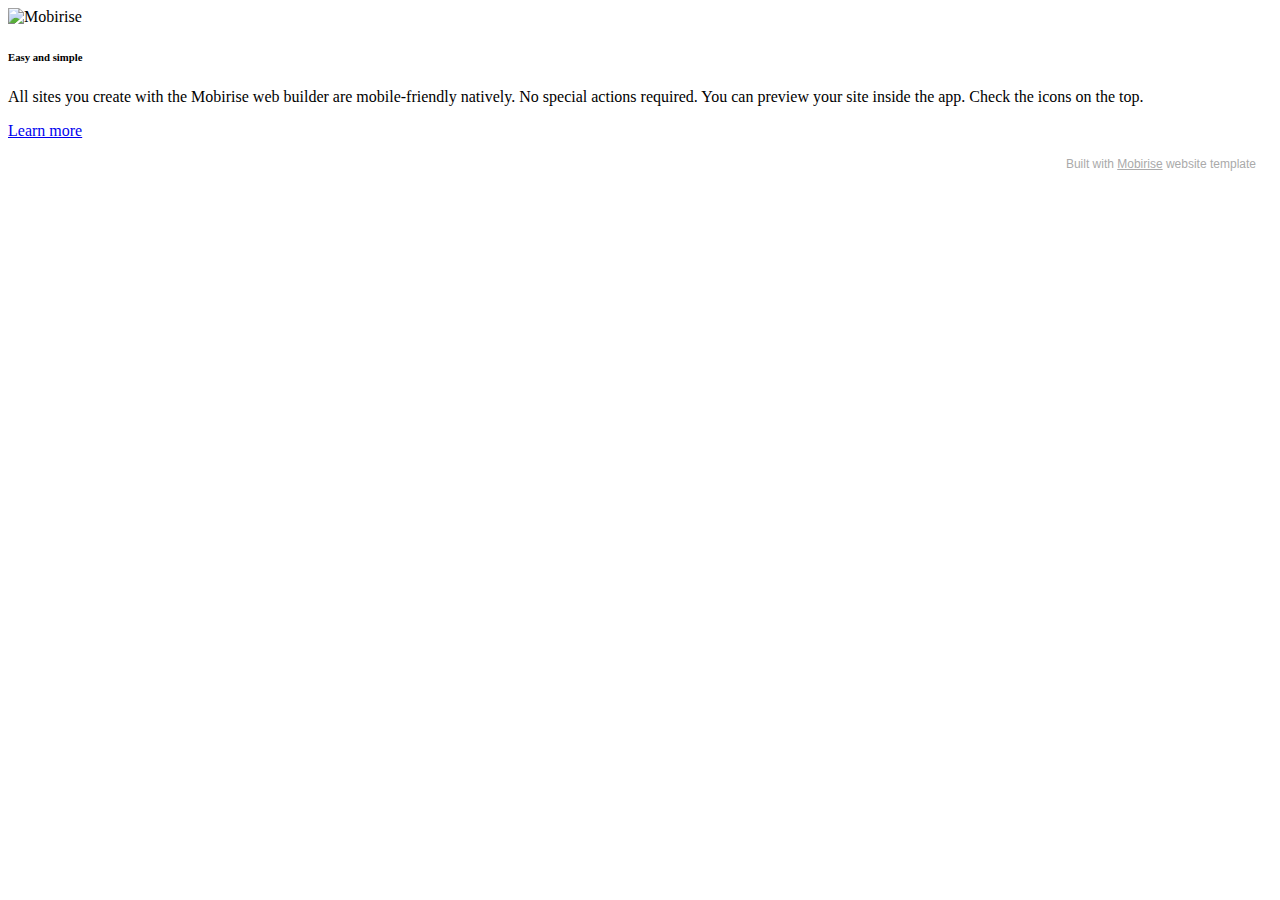
==== index.html @ f2ca28a5 "create github pages" ====
<!DOCTYPE html>
<html  >
<head>
  <!-- Site made with Mobirise Website Builder v5.4.1, https://mobirise.com -->
  <meta charset="UTF-8">
  <meta http-equiv="X-UA-Compatible" content="IE=edge">
  <meta name="generator" content="Mobirise v5.4.1, mobirise.com">
  <meta name="viewport" content="width=device-width, initial-scale=1, minimum-scale=1">
  <link rel="shortcut icon" href="assets/images/logo5.png" type="image/x-icon">
  <meta name="description" content="">
  
  
  <title>Home</title>
  <link rel="stylesheet" href="assets/bootstrap/css/bootstrap.min.css">
  <link rel="stylesheet" href="assets/bootstrap/css/bootstrap-grid.min.css">
  <link rel="stylesheet" href="assets/bootstrap/css/bootstrap-reboot.min.css">
  <link rel="stylesheet" href="assets/theme/css/style.css">
  <link rel="preload" href="https://fonts.googleapis.com/css2?family=Jost:ital,wght@0,400;0,700;1,400;1,700&display=swap&display=swap" as="style" onload="this.onload=null;this.rel='stylesheet'">
  <noscript><link rel="stylesheet" href="https://fonts.googleapis.com/css2?family=Jost:ital,wght@0,400;0,700;1,400;1,700&display=swap&display=swap"></noscript>
  <link rel="preload" as="style" href="assets/mobirise/css/mbr-additional.css"><link rel="stylesheet" href="assets/mobirise/css/mbr-additional.css" type="text/css">
  
  
  
  
</head>
<body>
  
  <section data-bs-version="5.1" class="features16 cid-sHsGaS3jZh" id="features17-0">
    

    
    <div class="container">
        <div class="content-wrapper">
            <div class="row align-items-center">
                <div class="col-12 col-lg-6">
                    <div class="image-wrapper">
                        <img src="assets/images/sq1.jpg" alt="Mobirise">
                    </div>
                </div>
                <div class="col-12 col-lg">
                    <div class="text-wrapper">
                        <h6 class="card-title mbr-fonts-style display-5">
                            <strong>Easy and simple</strong>
                        </h6>
                        <p class="mbr-text mbr-fonts-style mb-4 display-4">
                            All sites you create with the Mobirise web builder are mobile-friendly natively. No special actions required. You can preview your site inside the app. Check the icons on the top.</p>
                        <div class="mbr-section-btn mt-3"><a class="btn btn-primary display-4" href="page1.html#top">
                                Learn more
                            </a></div>
                    </div>
                </div>
            </div>
        </div>
    </div>
</section><section style="background-color: #fff; font-family: -apple-system, BlinkMacSystemFont, 'Segoe UI', 'Roboto', 'Helvetica Neue', Arial, sans-serif; color:#aaa; font-size:12px; padding: 0; align-items: center; display: flex;"><a href="https://mobirise.site/g" style="flex: 1 1; height: 3rem; padding-left: 1rem;"></a><p style="flex: 0 0 auto; margin:0; padding-right:1rem;">Built with <a href="https://mobirise.site/b" style="color:#aaa;">Mobirise</a> website template</p></section><script src="assets/bootstrap/js/bootstrap.bundle.min.js"></script>  <script src="assets/smoothscroll/smooth-scroll.js"></script>  <script src="assets/ytplayer/index.js"></script>  <script src="assets/theme/js/script.js"></script>  
  
  
</body>
</html>
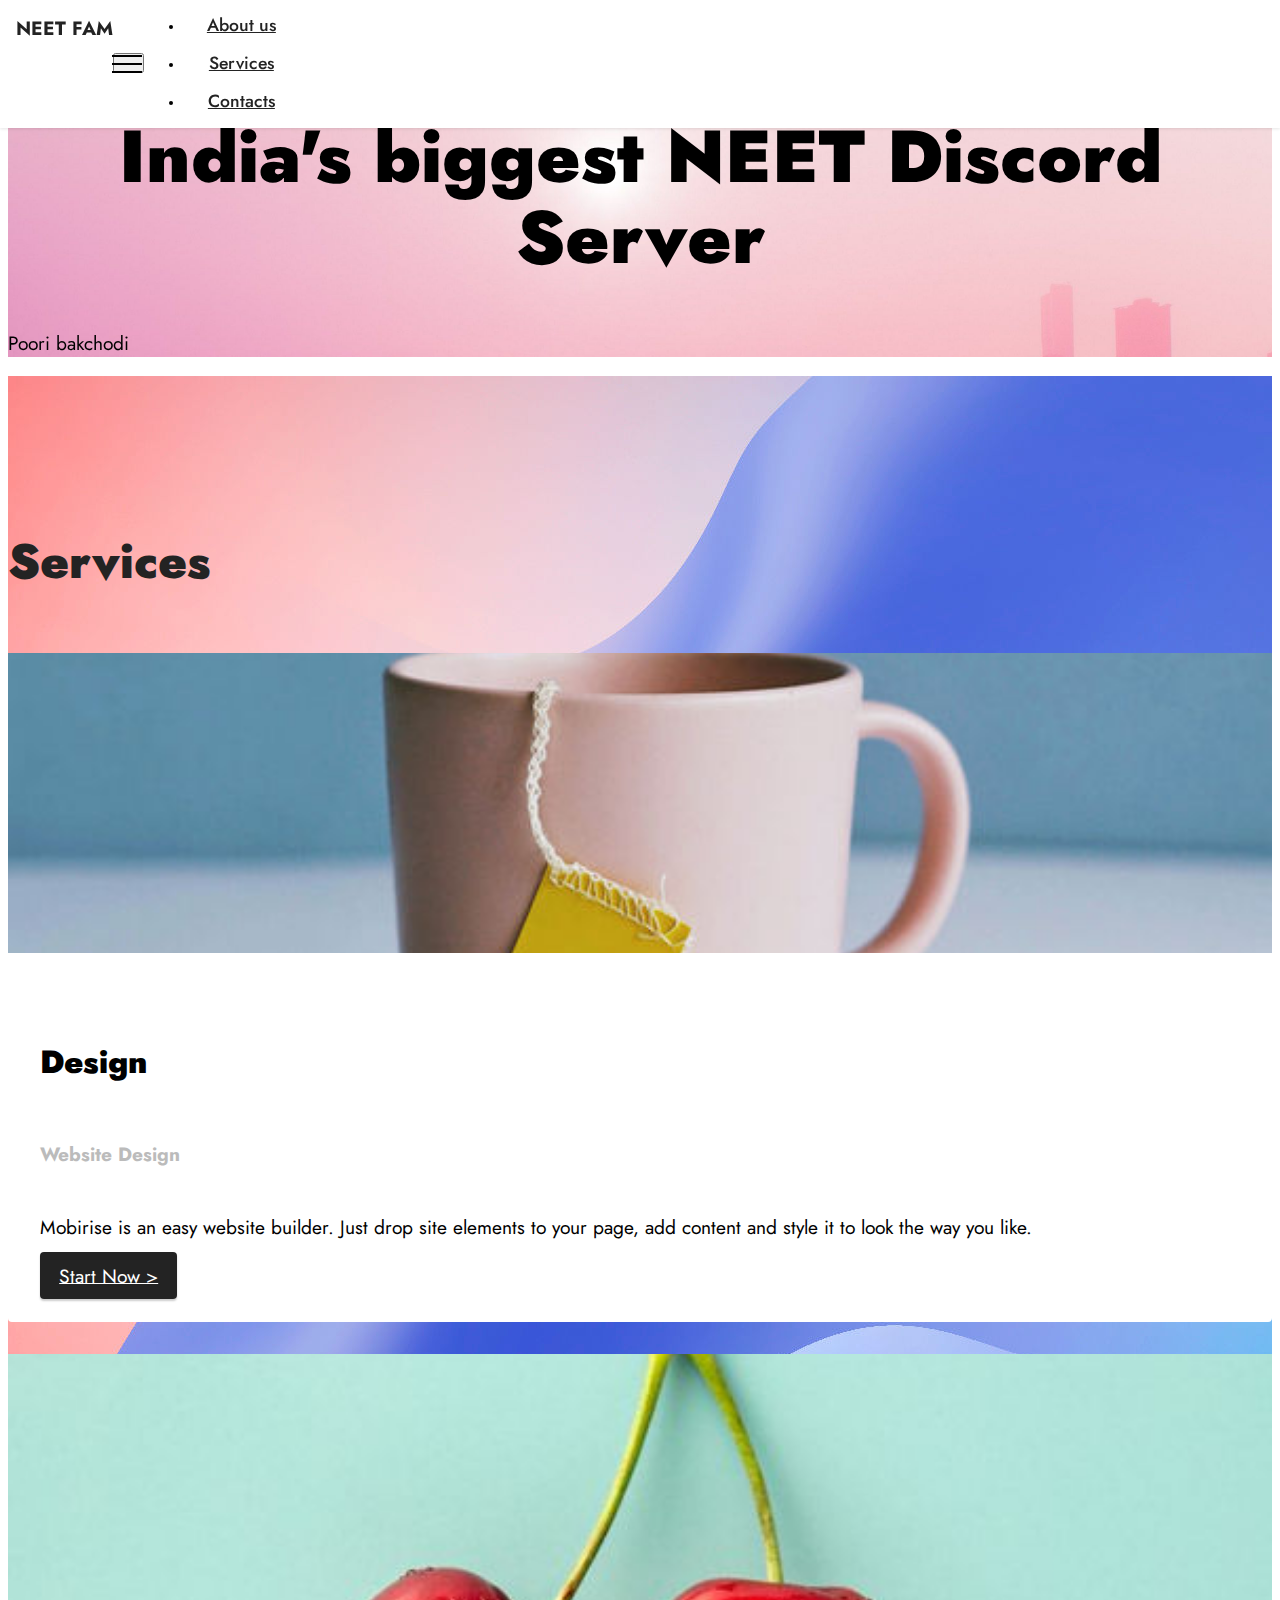
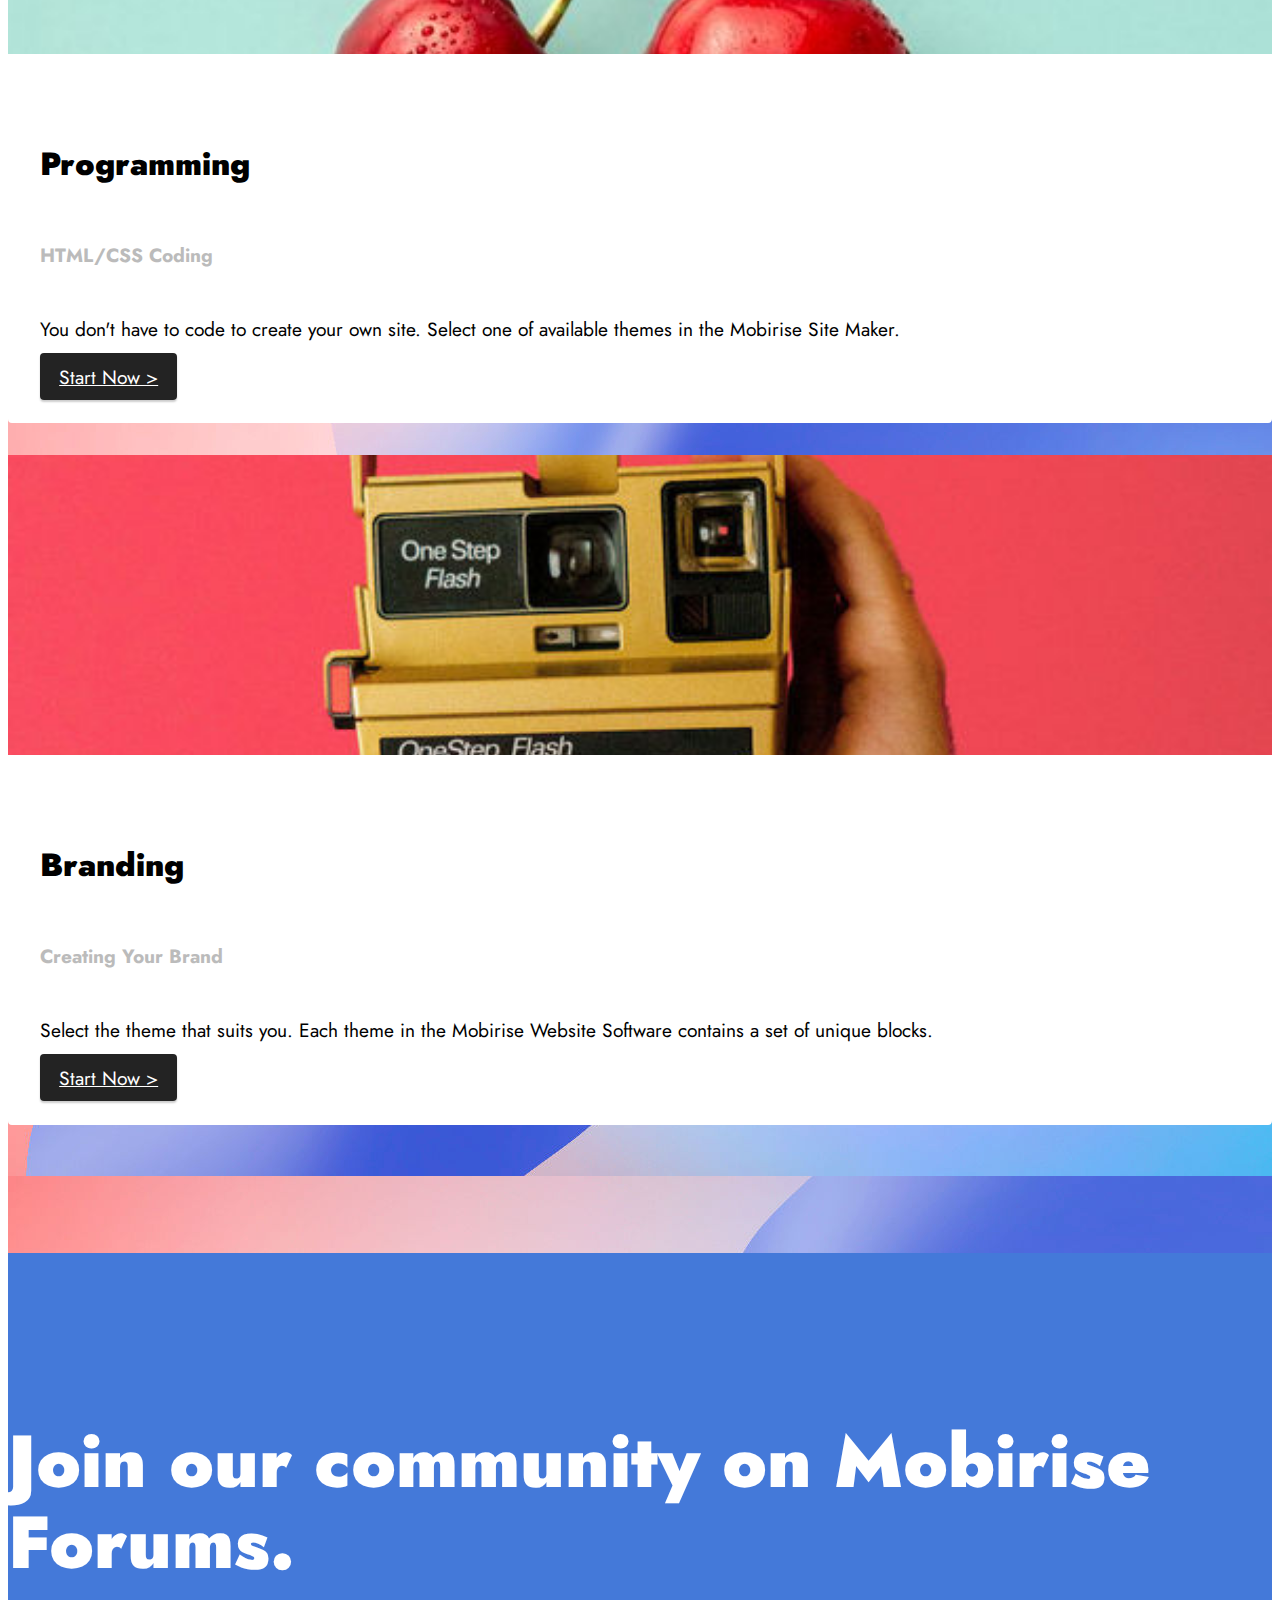
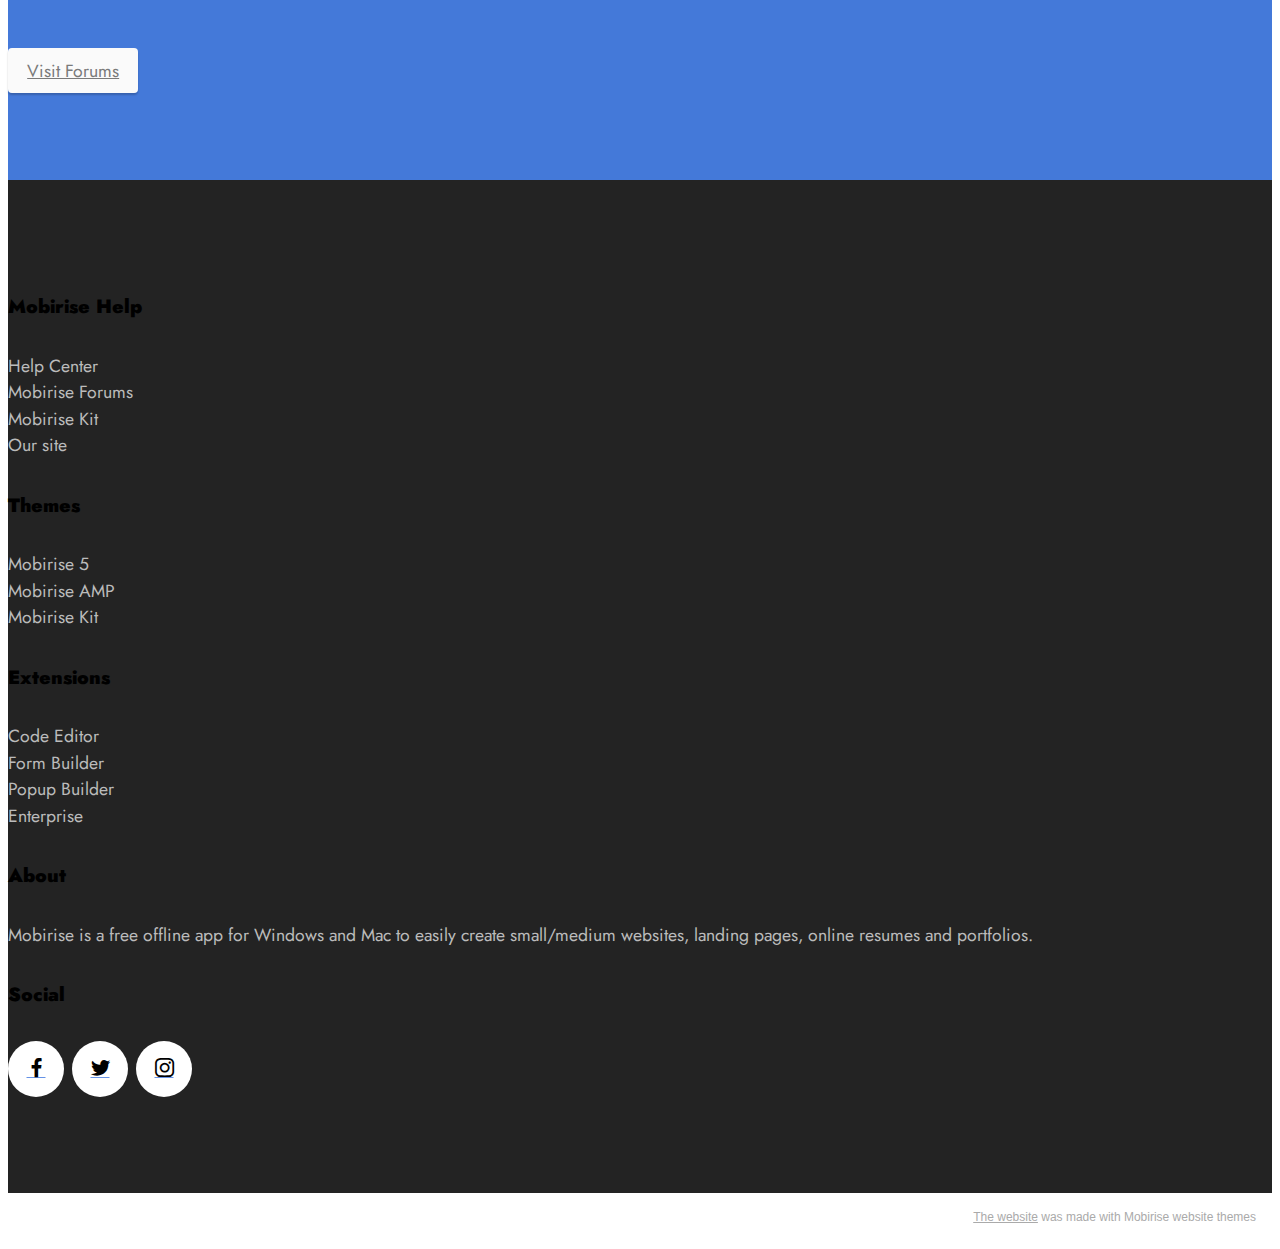
==== commit febfbbe5: "create github pages" ====
--- a/index.html
+++ b/index.html
@@ -6,7 +6,7 @@
   <meta http-equiv="X-UA-Compatible" content="IE=edge">
   <meta name="generator" content="Mobirise v5.4.1, mobirise.com">
   <meta name="viewport" content="width=device-width, initial-scale=1, minimum-scale=1">
-  <link rel="shortcut icon" href="assets/images/logo5.png" type="image/x-icon">
+  <link rel="shortcut icon" href="assets/images/logo.png" type="image/x-icon">
   <meta name="description" content="">
   
   
@@ -14,9 +14,12 @@
   <link rel="stylesheet" href="assets/bootstrap/css/bootstrap.min.css">
   <link rel="stylesheet" href="assets/bootstrap/css/bootstrap-grid.min.css">
   <link rel="stylesheet" href="assets/bootstrap/css/bootstrap-reboot.min.css">
+  <link rel="stylesheet" href="assets/parallax/jarallax.css">
+  <link rel="stylesheet" href="assets/dropdown/css/style.css">
+  <link rel="stylesheet" href="assets/socicon/css/styles.css">
   <link rel="stylesheet" href="assets/theme/css/style.css">
-  <link rel="preload" href="https://fonts.googleapis.com/css2?family=Jost:ital,wght@0,400;0,700;1,400;1,700&display=swap&display=swap" as="style" onload="this.onload=null;this.rel='stylesheet'">
-  <noscript><link rel="stylesheet" href="https://fonts.googleapis.com/css2?family=Jost:ital,wght@0,400;0,700;1,400;1,700&display=swap&display=swap"></noscript>
+  <link rel="preload" href="https://fonts.googleapis.com/css?family=Jost:100,200,300,400,500,600,700,800,900,100i,200i,300i,400i,500i,600i,700i,800i,900i&display=swap" as="style" onload="this.onload=null;this.rel='stylesheet'">
+  <noscript><link rel="stylesheet" href="https://fonts.googleapis.com/css?family=Jost:100,200,300,400,500,600,700,800,900,100i,200i,300i,400i,500i,600i,700i,800i,900i&display=swap"></noscript>
   <link rel="preload" as="style" href="assets/mobirise/css/mbr-additional.css"><link rel="stylesheet" href="assets/mobirise/css/mbr-additional.css" type="text/css">
   
   
@@ -25,34 +28,210 @@
 </head>
 <body>
   
-  <section data-bs-version="5.1" class="features16 cid-sHsGaS3jZh" id="features17-0">
-    
-
-    
+  <section data-bs-version="5.1" class="menu menu1 cid-sHsSFEDAY6" once="menu" id="menu1-2">
+    
+
+    <nav class="navbar navbar-dropdown navbar-fixed-top navbar-expand-lg">
+        <div class="container">
+            <div class="navbar-brand">
+                
+                <span class="navbar-caption-wrap"><a class="navbar-caption text-black display-7" href="https://mobiri.se">NEET FAM</a></span>
+            </div>
+            <button class="navbar-toggler" type="button" data-toggle="collapse" data-bs-toggle="collapse" data-target="#navbarSupportedContent" data-bs-target="#navbarSupportedContent" aria-controls="navbarNavAltMarkup" aria-expanded="false" aria-label="Toggle navigation">
+                <div class="hamburger">
+                    <span></span>
+                    <span></span>
+                    <span></span>
+                    <span></span>
+                </div>
+            </button>
+            <div class="collapse navbar-collapse" id="navbarSupportedContent">
+                <ul class="navbar-nav nav-dropdown nav-right" data-app-modern-menu="true">
+                    <li class="nav-item"><a class="nav-link link text-black display-4" href="https://mobiri.se">
+                            About us</a></li>
+                    <li class="nav-item"><a class="nav-link link text-black display-4" href="https://mobiri.se">
+                            Services</a></li>
+                    <li class="nav-item"><a class="nav-link link text-black display-4" href="https://mobiri.se">Contacts</a>
+                    </li>
+                </ul>
+                
+                
+            </div>
+        </div>
+    </nav>
+</section>
+
+<section data-bs-version="5.1" class="header13 cid-sHsSHpVtXd mbr-fullscreen mbr-parallax-background" id="header13-3">
+
+    
+
+    <div class="mbr-overlay" style="opacity: 0.2; background-color: rgb(255, 255, 255);"></div>
+
+    <div class="align-center container-fluid">
+        <div class="row justify-content-center">
+            <div class="col-12 col-lg-10">
+                <h1 class="mbr-section-title mbr-fonts-style mb-3 display-1"><strong>India's biggest NEET Discord Server</strong></h1>
+                
+                <p class="mbr-text mbr-fonts-style mb-3 display-7">Poori bakchodi</p>
+                
+                
+            </div>
+        </div>
+    </div>
+</section>
+
+<section data-bs-version="5.1" class="features4 cid-sHsThM51Gw" id="features4-7">
+    
+    <div class="mbr-overlay"></div>
     <div class="container">
-        <div class="content-wrapper">
-            <div class="row align-items-center">
-                <div class="col-12 col-lg-6">
-                    <div class="image-wrapper">
-                        <img src="assets/images/sq1.jpg" alt="Mobirise">
-                    </div>
-                </div>
-                <div class="col-12 col-lg">
-                    <div class="text-wrapper">
-                        <h6 class="card-title mbr-fonts-style display-5">
-                            <strong>Easy and simple</strong>
-                        </h6>
-                        <p class="mbr-text mbr-fonts-style mb-4 display-4">
-                            All sites you create with the Mobirise web builder are mobile-friendly natively. No special actions required. You can preview your site inside the app. Check the icons on the top.</p>
-                        <div class="mbr-section-btn mt-3"><a class="btn btn-primary display-4" href="page1.html#top">
-                                Learn more
-                            </a></div>
-                    </div>
-                </div>
-            </div>
-        </div>
-    </div>
-</section><section style="background-color: #fff; font-family: -apple-system, BlinkMacSystemFont, 'Segoe UI', 'Roboto', 'Helvetica Neue', Arial, sans-serif; color:#aaa; font-size:12px; padding: 0; align-items: center; display: flex;"><a href="https://mobirise.site/g" style="flex: 1 1; height: 3rem; padding-left: 1rem;"></a><p style="flex: 0 0 auto; margin:0; padding-right:1rem;">Built with <a href="https://mobirise.site/b" style="color:#aaa;">Mobirise</a> website template</p></section><script src="assets/bootstrap/js/bootstrap.bundle.min.js"></script>  <script src="assets/smoothscroll/smooth-scroll.js"></script>  <script src="assets/ytplayer/index.js"></script>  <script src="assets/theme/js/script.js"></script>  
+        <div class="mbr-section-head">
+            <h4 class="mbr-section-title mbr-fonts-style align-center mb-0 display-2">
+                <strong>Services</strong></h4>
+            
+        </div>
+        <div class="row mt-4">
+            <div class="item features-image сol-12 col-md-6 col-lg-4">
+                <div class="item-wrapper">
+                    <div class="item-img">
+                        <img src="assets/images/product2.jpg" alt="" title="">
+                    </div>
+                    <div class="item-content">
+                        <h5 class="item-title mbr-fonts-style display-5"><strong>Design</strong></h5>
+                        <h6 class="item-subtitle mbr-fonts-style mt-1 display-7">Website Design</h6>
+                        <p class="mbr-text mbr-fonts-style mt-3 display-7">Mobirise is an easy website builder. Just
+                            drop site elements to your page, add content and style it to look the way you like.</p>
+                    </div>
+                    <div class="mbr-section-btn item-footer mt-2"><a href="" class="btn item-btn btn-black display-7" target="_blank">Start Now
+                            &gt;</a></div>
+                </div>
+            </div>
+            <div class="item features-image сol-12 col-md-6 col-lg-4">
+                <div class="item-wrapper">
+                    <div class="item-img">
+                        <img src="assets/images/product3.jpg" alt="" title="">
+                    </div>
+                    <div class="item-content">
+                        <h5 class="item-title mbr-fonts-style display-5"><strong>Programming</strong></h5>
+                        <h6 class="item-subtitle mbr-fonts-style mt-1 display-7">
+                            HTML/CSS Coding</h6>
+                        <p class="mbr-text mbr-fonts-style mt-3 display-7">You don't have to code to create your own
+                            site. Select one of available themes in the Mobirise Site Maker.</p>
+                    </div>
+                    <div class="mbr-section-btn item-footer mt-2"><a href="" class="btn item-btn btn-black display-7" target="_blank">Start Now
+                            &gt;</a></div>
+                </div>
+            </div>
+            <div class="item features-image сol-12 col-md-6 col-lg-4">
+                <div class="item-wrapper">
+                    <div class="item-img">
+                        <img src="assets/images/product1.jpg" alt="" title="">
+                    </div>
+                    <div class="item-content">
+                        <h5 class="item-title mbr-fonts-style display-5"><strong>Branding</strong></h5>
+                        <h6 class="item-subtitle mbr-fonts-style mt-1 display-7">Creating Your Brand</h6>
+                        <p class="mbr-text mbr-fonts-style mt-3 display-7">Select the theme that suits you. Each theme
+                            in the Mobirise Website Software contains a set of unique blocks.<br></p>
+                    </div>
+                    <div class="mbr-section-btn item-footer mt-2"><a href="" class="btn item-btn btn-black display-7" target="_blank">Start Now
+                            &gt;</a></div>
+                </div>
+            </div>
+
+        </div>
+    </div>
+</section>
+
+<section data-bs-version="5.1" class="info1 cid-sHsT2F5HJl" id="info1-5">
+    
+    
+    <div class="align-center container">
+        <div class="row justify-content-center">
+            <div class="col-12 col-lg-8">
+                <h3 class="mbr-section-title mb-4 mbr-fonts-style display-1">
+                    <strong>Join our community on Mobirise Forums.</strong>
+                </h3>
+                
+                <div class="mbr-section-btn">
+                    <a class="btn btn-white display-4" href="https://mobiri.se">Visit Forums</a>
+                </div>
+            </div>
+        </div>
+    </div>
+</section>
+
+<section data-bs-version="5.1" class="footer1 cid-sHsTf3MFOo" once="footers" id="footer1-6">
+
+    
+    
+    <div class="container">
+        <div class="row mbr-white">
+            <div class="col-12 col-md-6 col-lg-3">
+                <h5 class="mbr-section-subtitle mbr-fonts-style mb-2 display-7">
+                    <strong>Mobirise Help</strong>
+                </h5>
+                <ul class="list mbr-fonts-style display-4">
+                    <li class="mbr-text item-wrap">Help Center</li>
+                    <li class="mbr-text item-wrap">Mobirise Forums</li>
+                    <li class="mbr-text item-wrap">Mobirise Kit</li>
+                    <li class="mbr-text item-wrap">Our site</li>
+                </ul>
+            </div>
+            <div class="col-12 col-md-6 col-lg-3">
+                <h5 class="mbr-section-subtitle mbr-fonts-style mb-2 display-7">
+                    <strong>Themes</strong>
+                </h5>
+                <ul class="list mbr-fonts-style display-4">
+
+                    <li class="mbr-text item-wrap">Mobirise 5</li>
+                    <li class="mbr-text item-wrap">Mobirise AMP</li>
+                    <li class="mbr-text item-wrap">Mobirise Kit</li>
+                </ul>
+            </div>
+            <div class="col-12 col-md-6 col-lg-3">
+                <h5 class="mbr-section-subtitle mbr-fonts-style mb-2 display-7">
+                    <strong>Extensions</strong>
+                </h5>
+                <ul class="list mbr-fonts-style display-4">
+                    <li class="mbr-text item-wrap">Code Editor</li>
+                    <li class="mbr-text item-wrap">Form Builder</li>
+                    <li class="mbr-text item-wrap">Popup Builder</li>
+                    <li class="mbr-text item-wrap">Enterprise</li>
+                </ul>
+            </div>
+            <div class="col-12 col-md-6 col-lg-3">
+                <h5 class="mbr-section-subtitle mbr-fonts-style mb-2 display-7">
+                    <strong>About</strong>
+                </h5>
+                <p class="mbr-text mbr-fonts-style mb-4 display-4">
+                    Mobirise is a free offline app for
+                    Windows and Mac to easily create small/medium websites, landing pages, online resumes and
+                    portfolios.</p>
+                <h5 class="mbr-section-subtitle mbr-fonts-style mb-3 display-7">
+                    <strong>Social</strong>
+                </h5>
+                <div class="social-row display-7">
+                    <div class="soc-item">
+                        <a href="https://twitter.com/mobirise" target="_blank">
+                            <span class="mbr-iconfont socicon socicon-facebook"></span>
+                        </a>
+                    </div>
+                    <div class="soc-item">
+                        <a href="https://twitter.com/mobirise" target="_blank">
+                            <span class="mbr-iconfont socicon socicon-twitter"></span>
+                        </a>
+                    </div>
+                    <div class="soc-item">
+                        <a href="https://twitter.com/mobirise" target="_blank">
+                            <span class="mbr-iconfont socicon socicon-instagram"></span>
+                        </a>
+                    </div>
+                    
+                </div>
+            </div>
+            
+        </div>
+    </div>
+</section><section style="background-color: #fff; font-family: -apple-system, BlinkMacSystemFont, 'Segoe UI', 'Roboto', 'Helvetica Neue', Arial, sans-serif; color:#aaa; font-size:12px; padding: 0; align-items: center; display: flex;"><a href="https://mobirise.site/r" style="flex: 1 1; height: 3rem; padding-left: 1rem;"></a><p style="flex: 0 0 auto; margin:0; padding-right:1rem;"><a href="https://mobirise.site/q" style="color:#aaa;">The website</a> was made with Mobirise website themes</p></section><script src="assets/bootstrap/js/bootstrap.bundle.min.js"></script>  <script src="assets/parallax/jarallax.js"></script>  <script src="assets/smoothscroll/smooth-scroll.js"></script>  <script src="assets/ytplayer/index.js"></script>  <script src="assets/dropdown/js/navbar-dropdown.js"></script>  <script src="assets/theme/js/script.js"></script>  
   
   
 </body>
--- a/assets/parallax/jarallax.css
+++ b/assets/parallax/jarallax.css
@@ -0,0 +1,15 @@
+.jarallax {
+    position: relative;
+    z-index: 0;
+}
+.jarallax > .jarallax-img {
+    position: absolute;
+    object-fit: cover;
+    /* support for plugin https://github.com/bfred-it/object-fit-images */
+    font-family: 'object-fit: cover;';
+    top: 0;
+    left: 0;
+    width: 100%;
+    height: 100%;
+    z-index: -1;
+}--- a/assets/dropdown/css/style.css
+++ b/assets/dropdown/css/style.css
@@ -0,0 +1,265 @@
+.navbar-dropdown {
+  left: 0;
+  padding: 0;
+  position: absolute;
+  right: 0;
+  top: 0;
+  transition: all 0.45s ease;
+  z-index: 1030;
+  background: #282828; }
+  .navbar-dropdown .navbar-logo {
+    margin-right: 0.8rem;
+    transition: margin 0.3s ease-in-out;
+    vertical-align: middle; }
+    .navbar-dropdown .navbar-logo img {
+      height: 3.125rem;
+      transition: all 0.3s ease-in-out; }
+    .navbar-dropdown .navbar-logo.mbr-iconfont {
+      font-size: 3.125rem;
+      line-height: 3.125rem; }
+  .navbar-dropdown .navbar-caption {
+    font-weight: 700;
+    white-space: normal;
+    vertical-align: -4px;
+    line-height: 3.125rem !important; }
+    .navbar-dropdown .navbar-caption, .navbar-dropdown .navbar-caption:hover {
+      color: inherit;
+      text-decoration: none; }
+  .navbar-dropdown .mbr-iconfont + .navbar-caption {
+    vertical-align: -1px; }
+  .navbar-dropdown.navbar-fixed-top {
+    position: fixed; }
+  .navbar-dropdown .navbar-brand span {
+    vertical-align: -4px; }
+  .navbar-dropdown.bg-color.transparent {
+    background: none; }
+  .navbar-dropdown.navbar-short .navbar-brand {
+    padding: 0.625rem 0; }
+    .navbar-dropdown.navbar-short .navbar-brand span {
+      vertical-align: -1px; }
+  .navbar-dropdown.navbar-short .navbar-caption {
+    line-height: 2.375rem !important;
+    vertical-align: -2px; }
+  .navbar-dropdown.navbar-short .navbar-logo {
+    margin-right: 0.5rem; }
+    .navbar-dropdown.navbar-short .navbar-logo img {
+      height: 2.375rem; }
+    .navbar-dropdown.navbar-short .navbar-logo.mbr-iconfont {
+      font-size: 2.375rem;
+      line-height: 2.375rem; }
+  .navbar-dropdown.navbar-short .mbr-table-cell {
+    height: 3.625rem; }
+  .navbar-dropdown .navbar-close {
+    left: 0.6875rem;
+    position: fixed;
+    top: 0.75rem;
+    z-index: 1000; }
+  .navbar-dropdown .hamburger-icon {
+    content: "";
+    display: inline-block;
+    vertical-align: middle;
+    width: 16px;
+    -webkit-box-shadow: 0 -6px 0 1px #282828,0 0 0 1px #282828,0 6px 0 1px #282828;
+    -moz-box-shadow: 0 -6px 0 1px #282828,0 0 0 1px #282828,0 6px 0 1px #282828;
+    box-shadow: 0 -6px 0 1px #282828,0 0 0 1px #282828,0 6px 0 1px #282828; }
+
+.dropdown-menu .dropdown-toggle[data-toggle="dropdown-submenu"]::after {
+  border-bottom: 0.35em solid transparent;
+  border-left: 0.35em solid;
+  border-right: 0;
+  border-top: 0.35em solid transparent;
+  margin-left: 0.3rem; }
+
+.dropdown-menu .dropdown-item:focus {
+  outline: 0; }
+
+.nav-dropdown {
+  font-size: 0.75rem;
+  font-weight: 500;
+  height: auto !important; }
+  .nav-dropdown .nav-btn {
+    padding-left: 1rem; }
+  .nav-dropdown .link {
+    margin: .667em 1.667em;
+    font-weight: 500;
+    padding: 0;
+    transition: color .2s ease-in-out; }
+    .nav-dropdown .link.dropdown-toggle {
+      margin-right: 2.583em; }
+      .nav-dropdown .link.dropdown-toggle::after {
+        margin-left: .25rem;
+        border-top: 0.35em solid;
+        border-right: 0.35em solid transparent;
+        border-left: 0.35em solid transparent;
+        border-bottom: 0; }
+      .nav-dropdown .link.dropdown-toggle[aria-expanded="true"] {
+        margin: 0;
+        padding: 0.667em 3.263em  0.667em 1.667em; }
+  .nav-dropdown .link::after,
+  .nav-dropdown .dropdown-item::after {
+    color: inherit; }
+  .nav-dropdown .btn {
+    font-size: 0.75rem;
+    font-weight: 700;
+    letter-spacing: 0;
+    margin-bottom: 0;
+    padding-left: 1.25rem;
+    padding-right: 1.25rem; }
+  .nav-dropdown .dropdown-menu {
+    border-radius: 0;
+    border: 0;
+    left: 0;
+    margin: 0;
+    padding-bottom: 1.25rem;
+    padding-top: 1.25rem;
+    position: relative; }
+  .nav-dropdown .dropdown-submenu {
+    margin-left: 0.125rem;
+    top: 0; }
+  .nav-dropdown .dropdown-item {
+    font-weight: 500;
+    line-height: 2;
+    padding: 0.3846em 4.615em 0.3846em 1.5385em;
+    position: relative;
+    transition: color .2s ease-in-out, background-color .2s ease-in-out; }
+    .nav-dropdown .dropdown-item::after {
+      margin-top: -0.3077em;
+      position: absolute;
+      right: 1.1538em;
+      top: 50%; }
+    .nav-dropdown .dropdown-item:focus, .nav-dropdown .dropdown-item:hover {
+      background: none; }
+
+@media (max-width: 767px) {
+  .nav-dropdown.navbar-toggleable-sm {
+    bottom: 0;
+    display: none;
+    left: 0;
+    overflow-x: hidden;
+    position: fixed;
+    top: 0;
+    transform: translateX(-100%);
+    -ms-transform: translateX(-100%);
+    -webkit-transform: translateX(-100%);
+    width: 18.75rem;
+    z-index: 999; } }
+.nav-dropdown.navbar-toggleable-xl {
+  bottom: 0;
+  display: none;
+  left: 0;
+  overflow-x: hidden;
+  position: fixed;
+  top: 0;
+  transform: translateX(-100%);
+  -ms-transform: translateX(-100%);
+  -webkit-transform: translateX(-100%);
+  width: 18.75rem;
+  z-index: 999; }
+
+.nav-dropdown-sm {
+  display: block !important;
+  overflow-x: hidden;
+  overflow: auto;
+  padding-top: 3.875rem; }
+  .nav-dropdown-sm::after {
+    content: "";
+    display: block;
+    height: 3rem;
+    width: 100%; }
+  .nav-dropdown-sm.collapse.in ~ .navbar-close {
+    display: block !important; }
+  .nav-dropdown-sm.collapsing, .nav-dropdown-sm.collapse.in {
+    transform: translateX(0);
+    -ms-transform: translateX(0);
+    -webkit-transform: translateX(0);
+    transition: all 0.25s ease-out;
+    -webkit-transition: all 0.25s ease-out;
+    background: #282828; }
+  .nav-dropdown-sm.collapsing[aria-expanded="false"] {
+    transform: translateX(-100%);
+    -ms-transform: translateX(-100%);
+    -webkit-transform: translateX(-100%); }
+  .nav-dropdown-sm .nav-item {
+    display: block;
+    margin-left: 0 !important;
+    padding-left: 0; }
+  .nav-dropdown-sm .link,
+  .nav-dropdown-sm .dropdown-item {
+    border-top: 1px dotted rgba(255, 255, 255, 0.1);
+    font-size: 0.8125rem;
+    line-height: 1.6;
+    margin: 0 !important;
+    padding: 0.875rem 2.4rem 0.875rem 1.5625rem !important;
+    position: relative;
+    white-space: normal; }
+    .nav-dropdown-sm .link:focus, .nav-dropdown-sm .link:hover,
+    .nav-dropdown-sm .dropdown-item:focus,
+    .nav-dropdown-sm .dropdown-item:hover {
+      background: rgba(0, 0, 0, 0.2) !important;
+      color: #c0a375; }
+  .nav-dropdown-sm .nav-btn {
+    position: relative;
+    padding: 1.5625rem 1.5625rem 0 1.5625rem; }
+    .nav-dropdown-sm .nav-btn::before {
+      border-top: 1px dotted rgba(255, 255, 255, 0.1);
+      content: "";
+      left: 0;
+      position: absolute;
+      top: 0;
+      width: 100%; }
+    .nav-dropdown-sm .nav-btn + .nav-btn {
+      padding-top: 0.625rem; }
+      .nav-dropdown-sm .nav-btn + .nav-btn::before {
+        display: none; }
+  .nav-dropdown-sm .btn {
+    padding: 0.625rem 0; }
+  .nav-dropdown-sm .dropdown-toggle[data-toggle="dropdown-submenu"]::after {
+    margin-left: .25rem;
+    border-top: 0.35em solid;
+    border-right: 0.35em solid transparent;
+    border-left: 0.35em solid transparent;
+    border-bottom: 0; }
+  .nav-dropdown-sm .dropdown-toggle[data-toggle="dropdown-submenu"][aria-expanded="true"]::after {
+    border-top: 0;
+    border-right: 0.35em solid transparent;
+    border-left: 0.35em solid transparent;
+    border-bottom: 0.35em solid; }
+  .nav-dropdown-sm .dropdown-menu {
+    margin: 0;
+    padding: 0;
+    position: relative;
+    top: 0;
+    left: 0;
+    width: 100%;
+    border: 0;
+    float: none;
+    border-radius: 0;
+    background: none; }
+  .nav-dropdown-sm .dropdown-submenu {
+    left: 100%;
+    margin-left: 0.125rem;
+    margin-top: -1.25rem;
+    top: 0; }
+
+.navbar-toggleable-sm .nav-dropdown .dropdown-menu {
+  position: absolute; }
+
+.navbar-toggleable-sm .nav-dropdown .dropdown-submenu {
+  left: 100%;
+  margin-left: 0.125rem;
+  margin-top: -1.25rem;
+  top: 0; }
+
+.navbar-toggleable-sm.opened .nav-dropdown .dropdown-menu {
+  position: relative; }
+
+.navbar-toggleable-sm.opened .nav-dropdown .dropdown-submenu {
+  left: 0;
+  margin-left: 00rem;
+  margin-top: 0rem;
+  top: 0; }
+
+.is-builder .nav-dropdown.collapsing {
+  transition: none !important; }
+
+
--- a/assets/socicon/css/styles.css
+++ b/assets/socicon/css/styles.css
@@ -0,0 +1,934 @@
+@charset "UTF-8";
+
+@font-face {
+  font-family: 'Socicon';
+  src:  url('../fonts/socicon.eot');
+  src:  url('../fonts/socicon.eot?#iefix') format('embedded-opentype'),
+    url('../fonts/socicon.woff2') format('woff2'),
+    url('../fonts/socicon.ttf') format('truetype'),
+    url('../fonts/socicon.woff') format('woff'),
+    url('../fonts/socicon.svg#socicon') format('svg');
+  font-weight: normal;
+  font-style: normal;
+  font-display: swap;
+}
+
+[data-icon]:before {
+  font-family: "socicon" !important;
+  content: attr(data-icon);
+  font-style: normal !important;
+  font-weight: normal !important;
+  font-variant: normal !important;
+  text-transform: none !important;
+  speak: none;
+  line-height: 1;
+  -webkit-font-smoothing: antialiased;
+  -moz-osx-font-smoothing: grayscale;
+}
+
+[class^="socicon-"], [class*=" socicon-"] {
+  /* use !important to prevent issues with browser extensions that change fonts */
+  font-family: 'Socicon' !important;
+  speak: none;
+  font-style: normal;
+  font-weight: normal;
+  font-variant: normal;
+  text-transform: none;
+  line-height: 1;
+
+  /* Better Font Rendering =========== */
+  -webkit-font-smoothing: antialiased;
+  -moz-osx-font-smoothing: grayscale;
+}
+
+.socicon-eitaa:before {
+  content: "\e97c";
+}
+.socicon-soroush:before {
+  content: "\e97d";
+}
+.socicon-bale:before {
+  content: "\e97e";
+}
+.socicon-zazzle:before {
+  content: "\e97b";
+}
+.socicon-society6:before {
+  content: "\e97a";
+}
+.socicon-redbubble:before {
+  content: "\e979";
+}
+.socicon-avvo:before {
+  content: "\e978";
+}
+.socicon-stitcher:before {
+  content: "\e977";
+}
+.socicon-googlehangouts:before {
+  content: "\e974";
+}
+.socicon-dlive:before {
+  content: "\e975";
+}
+.socicon-vsco:before {
+  content: "\e976";
+}
+.socicon-flipboard:before {
+  content: "\e973";
+}
+.socicon-ubuntu:before {
+  content: "\e958";
+}
+.socicon-artstation:before {
+  content: "\e959";
+}
+.socicon-invision:before {
+  content: "\e95a";
+}
+.socicon-torial:before {
+  content: "\e95b";
+}
+.socicon-collectorz:before {
+  content: "\e95c";
+}
+.socicon-seenthis:before {
+  content: "\e95d";
+}
+.socicon-googleplaymusic:before {
+  content: "\e95e";
+}
+.socicon-debian:before {
+  content: "\e95f";
+}
+.socicon-filmfreeway:before {
+  content: "\e960";
+}
+.socicon-gnome:before {
+  content: "\e961";
+}
+.socicon-itchio:before {
+  content: "\e962";
+}
+.socicon-jamendo:before {
+  content: "\e963";
+}
+.socicon-mix:before {
+  content: "\e964";
+}
+.socicon-sharepoint:before {
+  content: "\e965";
+}
+.socicon-tinder:before {
+  content: "\e966";
+}
+.socicon-windguru:before {
+  content: "\e967";
+}
+.socicon-cdbaby:before {
+  content: "\e968";
+}
+.socicon-elementaryos:before {
+  content: "\e969";
+}
+.socicon-stage32:before {
+  content: "\e96a";
+}
+.socicon-tiktok:before {
+  content: "\e96b";
+}
+.socicon-gitter:before {
+  content: "\e96c";
+}
+.socicon-letterboxd:before {
+  content: "\e96d";
+}
+.socicon-threema:before {
+  content: "\e96e";
+}
+.socicon-splice:before {
+  content: "\e96f";
+}
+.socicon-metapop:before {
+  content: "\e970";
+}
+.socicon-naver:before {
+  content: "\e971";
+}
+.socicon-remote:before {
+  content: "\e972";
+}
+.socicon-internet:before {
+  content: "\e957";
+}
+.socicon-moddb:before {
+  content: "\e94b";
+}
+.socicon-indiedb:before {
+  content: "\e94c";
+}
+.socicon-traxsource:before {
+  content: "\e94d";
+}
+.socicon-gamefor:before {
+  content: "\e94e";
+}
+.socicon-pixiv:before {
+  content: "\e94f";
+}
+.socicon-myanimelist:before {
+  content: "\e950";
+}
+.socicon-blackberry:before {
+  content: "\e951";
+}
+.socicon-wickr:before {
+  content: "\e952";
+}
+.socicon-spip:before {
+  content: "\e953";
+}
+.socicon-napster:before {
+  content: "\e954";
+}
+.socicon-beatport:before {
+  content: "\e955";
+}
+.socicon-hackerone:before {
+  content: "\e956";
+}
+.socicon-hackernews:before {
+  content: "\e946";
+}
+.socicon-smashwords:before {
+  content: "\e947";
+}
+.socicon-kobo:before {
+  content: "\e948";
+}
+.socicon-bookbub:before {
+  content: "\e949";
+}
+.socicon-mailru:before {
+  content: "\e94a";
+}
+.socicon-gitlab:before {
+  content: "\e945";
+}
+.socicon-instructables:before {
+  content: "\e944";
+}
+.socicon-portfolio:before {
+  content: "\e943";
+}
+.socicon-codered:before {
+  content: "\e940";
+}
+.socicon-origin:before {
+  content: "\e941";
+}
+.socicon-nextdoor:before {
+  content: "\e942";
+}
+.socicon-udemy:before {
+  content: "\e93f";
+}
+.socicon-livemaster:before {
+  content: "\e93e";
+}
+.socicon-crunchbase:before {
+  content: "\e93b";
+}
+.socicon-homefy:before {
+  content: "\e93c";
+}
+.socicon-calendly:before {
+  content: "\e93d";
+}
+.socicon-realtor:before {
+  content: "\e90f";
+}
+.socicon-tidal:before {
+  content: "\e910";
+}
+.socicon-qobuz:before {
+  content: "\e911";
+}
+.socicon-natgeo:before {
+  content: "\e912";
+}
+.socicon-mastodon:before {
+  content: "\e913";
+}
+.socicon-unsplash:before {
+  content: "\e914";
+}
+.socicon-homeadvisor:before {
+  content: "\e915";
+}
+.socicon-angieslist:before {
+  content: "\e916";
+}
+.socicon-codepen:before {
+  content: "\e917";
+}
+.socicon-slack:before {
+  content: "\e918";
+}
+.socicon-openaigym:before {
+  content: "\e919";
+}
+.socicon-logmein:before {
+  content: "\e91a";
+}
+.socicon-fiverr:before {
+  content: "\e91b";
+}
+.socicon-gotomeeting:before {
+  content: "\e91c";
+}
+.socicon-aliexpress:before {
+  content: "\e91d";
+}
+.socicon-guru:before {
+  content: "\e91e";
+}
+.socicon-appstore:before {
+  content: "\e91f";
+}
+.socicon-homes:before {
+  content: "\e920";
+}
+.socicon-zoom:before {
+  content: "\e921";
+}
+.socicon-alibaba:before {
+  content: "\e922";
+}
+.socicon-craigslist:before {
+  content: "\e923";
+}
+.socicon-wix:before {
+  content: "\e924";
+}
+.socicon-redfin:before {
+  content: "\e925";
+}
+.socicon-googlecalendar:before {
+  content: "\e926";
+}
+.socicon-shopify:before {
+  content: "\e927";
+}
+.socicon-freelancer:before {
+  content: "\e928";
+}
+.socicon-seedrs:before {
+  content: "\e929";
+}
+.socicon-bing:before {
+  content: "\e92a";
+}
+.socicon-doodle:before {
+  content: "\e92b";
+}
+.socicon-bonanza:before {
+  content: "\e92c";
+}
+.socicon-squarespace:before {
+  content: "\e92d";
+}
+.socicon-toptal:before {
+  content: "\e92e";
+}
+.socicon-gust:before {
+  content: "\e92f";
+}
+.socicon-ask:before {
+  content: "\e930";
+}
+.socicon-trulia:before {
+  content: "\e931";
+}
+.socicon-loomly:before {
+  content: "\e932";
+}
+.socicon-ghost:before {
+  content: "\e933";
+}
+.socicon-upwork:before {
+  content: "\e934";
+}
+.socicon-fundable:before {
+  content: "\e935";
+}
+.socicon-booking:before {
+  content: "\e936";
+}
+.socicon-googlemaps:before {
+  content: "\e937";
+}
+.socicon-zillow:before {
+  content: "\e938";
+}
+.socicon-niconico:before {
+  content: "\e939";
+}
+.socicon-toneden:before {
+  content: "\e93a";
+}
+.socicon-augment:before {
+  content: "\e908";
+}
+.socicon-bitbucket:before {
+  content: "\e909";
+}
+.socicon-fyuse:before {
+  content: "\e90a";
+}
+.socicon-yt-gaming:before {
+  content: "\e90b";
+}
+.socicon-sketchfab:before {
+  content: "\e90c";
+}
+.socicon-mobcrush:before {
+  content: "\e90d";
+}
+.socicon-microsoft:before {
+  content: "\e90e";
+}
+.socicon-pandora:before {
+  content: "\e907";
+}
+.socicon-messenger:before {
+  content: "\e906";
+}
+.socicon-gamewisp:before {
+  content: "\e905";
+}
+.socicon-bloglovin:before {
+  content: "\e904";
+}
+.socicon-tunein:before {
+  content: "\e903";
+}
+.socicon-gamejolt:before {
+  content: "\e901";
+}
+.socicon-trello:before {
+  content: "\e902";
+}
+.socicon-spreadshirt:before {
+  content: "\e900";
+}
+.socicon-500px:before {
+  content: "\e000";
+}
+.socicon-8tracks:before {
+  content: "\e001";
+}
+.socicon-airbnb:before {
+  content: "\e002";
+}
+.socicon-alliance:before {
+  content: "\e003";
+}
+.socicon-amazon:before {
+  content: "\e004";
+}
+.socicon-amplement:before {
+  content: "\e005";
+}
+.socicon-android:before {
+  content: "\e006";
+}
+.socicon-angellist:before {
+  content: "\e007";
+}
+.socicon-apple:before {
+  content: "\e008";
+}
+.socicon-appnet:before {
+  content: "\e009";
+}
+.socicon-baidu:before {
+  content: "\e00a";
+}
+.socicon-bandcamp:before {
+  content: "\e00b";
+}
+.socicon-battlenet:before {
+  content: "\e00c";
+}
+.socicon-mixer:before {
+  content: "\e00d";
+}
+.socicon-bebee:before {
+  content: "\e00e";
+}
+.socicon-bebo:before {
+  content: "\e00f";
+}
+.socicon-behance:before {
+  content: "\e010";
+}
+.socicon-blizzard:before {
+  content: "\e011";
+}
+.socicon-blogger:before {
+  content: "\e012";
+}
+.socicon-buffer:before {
+  content: "\e013";
+}
+.socicon-chrome:before {
+  content: "\e014";
+}
+.socicon-coderwall:before {
+  content: "\e015";
+}
+.socicon-curse:before {
+  content: "\e016";
+}
+.socicon-dailymotion:before {
+  content: "\e017";
+}
+.socicon-deezer:before {
+  content: "\e018";
+}
+.socicon-delicious:before {
+  content: "\e019";
+}
+.socicon-deviantart:before {
+  content: "\e01a";
+}
+.socicon-diablo:before {
+  content: "\e01b";
+}
+.socicon-digg:before {
+  content: "\e01c";
+}
+.socicon-discord:before {
+  content: "\e01d";
+}
+.socicon-disqus:before {
+  content: "\e01e";
+}
+.socicon-douban:before {
+  content: "\e01f";
+}
+.socicon-draugiem:before {
+  content: "\e020";
+}
+.socicon-dribbble:before {
+  content: "\e021";
+}
+.socicon-drupal:before {
+  content: "\e022";
+}
+.socicon-ebay:before {
+  content: "\e023";
+}
+.socicon-ello:before {
+  content: "\e024";
+}
+.socicon-endomodo:before {
+  content: "\e025";
+}
+.socicon-envato:before {
+  content: "\e026";
+}
+.socicon-etsy:before {
+  content: "\e027";
+}
+.socicon-facebook:before {
+  content: "\e028";
+}
+.socicon-feedburner:before {
+  content: "\e029";
+}
+.socicon-filmweb:before {
+  content: "\e02a";
+}
+.socicon-firefox:before {
+  content: "\e02b";
+}
+.socicon-flattr:before {
+  content: "\e02c";
+}
+.socicon-flickr:before {
+  content: "\e02d";
+}
+.socicon-formulr:before {
+  content: "\e02e";
+}
+.socicon-forrst:before {
+  content: "\e02f";
+}
+.socicon-foursquare:before {
+  content: "\e030";
+}
+.socicon-friendfeed:before {
+  content: "\e031";
+}
+.socicon-github:before {
+  content: "\e032";
+}
+.socicon-goodreads:before {
+  content: "\e033";
+}
+.socicon-google:before {
+  content: "\e034";
+}
+.socicon-googlescholar:before {
+  content: "\e035";
+}
+.socicon-googlegroups:before {
+  content: "\e036";
+}
+.socicon-googlephotos:before {
+  content: "\e037";
+}
+.socicon-googleplus:before {
+  content: "\e038";
+}
+.socicon-grooveshark:before {
+  content: "\e039";
+}
+.socicon-hackerrank:before {
+  content: "\e03a";
+}
+.socicon-hearthstone:before {
+  content: "\e03b";
+}
+.socicon-hellocoton:before {
+  content: "\e03c";
+}
+.socicon-heroes:before {
+  content: "\e03d";
+}
+.socicon-smashcast:before {
+  content: "\e03e";
+}
+.socicon-horde:before {
+  content: "\e03f";
+}
+.socicon-houzz:before {
+  content: "\e040";
+}
+.socicon-icq:before {
+  content: "\e041";
+}
+.socicon-identica:before {
+  content: "\e042";
+}
+.socicon-imdb:before {
+  content: "\e043";
+}
+.socicon-instagram:before {
+  content: "\e044";
+}
+.socicon-issuu:before {
+  content: "\e045";
+}
+.socicon-istock:before {
+  content: "\e046";
+}
+.socicon-itunes:before {
+  content: "\e047";
+}
+.socicon-keybase:before {
+  content: "\e048";
+}
+.socicon-lanyrd:before {
+  content: "\e049";
+}
+.socicon-lastfm:before {
+  content: "\e04a";
+}
+.socicon-line:before {
+  content: "\e04b";
+}
+.socicon-linkedin:before {
+  content: "\e04c";
+}
+.socicon-livejournal:before {
+  content: "\e04d";
+}
+.socicon-lyft:before {
+  content: "\e04e";
+}
+.socicon-macos:before {
+  content: "\e04f";
+}
+.socicon-mail:before {
+  content: "\e050";
+}
+.socicon-medium:before {
+  content: "\e051";
+}
+.socicon-meetup:before {
+  content: "\e052";
+}
+.socicon-mixcloud:before {
+  content: "\e053";
+}
+.socicon-modelmayhem:before {
+  content: "\e054";
+}
+.socicon-mumble:before {
+  content: "\e055";
+}
+.socicon-myspace:before {
+  content: "\e056";
+}
+.socicon-newsvine:before {
+  content: "\e057";
+}
+.socicon-nintendo:before {
+  content: "\e058";
+}
+.socicon-npm:before {
+  content: "\e059";
+}
+.socicon-odnoklassniki:before {
+  content: "\e05a";
+}
+.socicon-openid:before {
+  content: "\e05b";
+}
+.socicon-opera:before {
+  content: "\e05c";
+}
+.socicon-outlook:before {
+  content: "\e05d";
+}
+.socicon-overwatch:before {
+  content: "\e05e";
+}
+.socicon-patreon:before {
+  content: "\e05f";
+}
+.socicon-paypal:before {
+  content: "\e060";
+}
+.socicon-periscope:before {
+  content: "\e061";
+}
+.socicon-persona:before {
+  content: "\e062";
+}
+.socicon-pinterest:before {
+  content: "\e063";
+}
+.socicon-play:before {
+  content: "\e064";
+}
+.socicon-player:before {
+  content: "\e065";
+}
+.socicon-playstation:before {
+  content: "\e066";
+}
+.socicon-pocket:before {
+  content: "\e067";
+}
+.socicon-qq:before {
+  content: "\e068";
+}
+.socicon-quora:before {
+  content: "\e069";
+}
+.socicon-raidcall:before {
+  content: "\e06a";
+}
+.socicon-ravelry:before {
+  content: "\e06b";
+}
+.socicon-reddit:before {
+  content: "\e06c";
+}
+.socicon-renren:before {
+  content: "\e06d";
+}
+.socicon-researchgate:before {
+  content: "\e06e";
+}
+.socicon-residentadvisor:before {
+  content: "\e06f";
+}
+.socicon-reverbnation:before {
+  content: "\e070";
+}
+.socicon-rss:before {
+  content: "\e071";
+}
+.socicon-sharethis:before {
+  content: "\e072";
+}
+.socicon-skype:before {
+  content: "\e073";
+}
+.socicon-slideshare:before {
+  content: "\e074";
+}
+.socicon-smugmug:before {
+  content: "\e075";
+}
+.socicon-snapchat:before {
+  content: "\e076";
+}
+.socicon-songkick:before {
+  content: "\e077";
+}
+.socicon-soundcloud:before {
+  content: "\e078";
+}
+.socicon-spotify:before {
+  content: "\e079";
+}
+.socicon-stackexchange:before {
+  content: "\e07a";
+}
+.socicon-stackoverflow:before {
+  content: "\e07b";
+}
+.socicon-starcraft:before {
+  content: "\e07c";
+}
+.socicon-stayfriends:before {
+  content: "\e07d";
+}
+.socicon-steam:before {
+  content: "\e07e";
+}
+.socicon-storehouse:before {
+  content: "\e07f";
+}
+.socicon-strava:before {
+  content: "\e080";
+}
+.socicon-streamjar:before {
+  content: "\e081";
+}
+.socicon-stumbleupon:before {
+  content: "\e082";
+}
+.socicon-swarm:before {
+  content: "\e083";
+}
+.socicon-teamspeak:before {
+  content: "\e084";
+}
+.socicon-teamviewer:before {
+  content: "\e085";
+}
+.socicon-technorati:before {
+  content: "\e086";
+}
+.socicon-telegram:before {
+  content: "\e087";
+}
+.socicon-tripadvisor:before {
+  content: "\e088";
+}
+.socicon-tripit:before {
+  content: "\e089";
+}
+.socicon-triplej:before {
+  content: "\e08a";
+}
+.socicon-tumblr:before {
+  content: "\e08b";
+}
+.socicon-twitch:before {
+  content: "\e08c";
+}
+.socicon-twitter:before {
+  content: "\e08d";
+}
+.socicon-uber:before {
+  content: "\e08e";
+}
+.socicon-ventrilo:before {
+  content: "\e08f";
+}
+.socicon-viadeo:before {
+  content: "\e090";
+}
+.socicon-viber:before {
+  content: "\e091";
+}
+.socicon-viewbug:before {
+  content: "\e092";
+}
+.socicon-vimeo:before {
+  content: "\e093";
+}
+.socicon-vine:before {
+  content: "\e094";
+}
+.socicon-vkontakte:before {
+  content: "\e095";
+}
+.socicon-warcraft:before {
+  content: "\e096";
+}
+.socicon-wechat:before {
+  content: "\e097";
+}
+.socicon-weibo:before {
+  content: "\e098";
+}
+.socicon-whatsapp:before {
+  content: "\e099";
+}
+.socicon-wikipedia:before {
+  content: "\e09a";
+}
+.socicon-windows:before {
+  content: "\e09b";
+}
+.socicon-wordpress:before {
+  content: "\e09c";
+}
+.socicon-wykop:before {
+  content: "\e09d";
+}
+.socicon-xbox:before {
+  content: "\e09e";
+}
+.socicon-xing:before {
+  content: "\e09f";
+}
+.socicon-yahoo:before {
+  content: "\e0a0";
+}
+.socicon-yammer:before {
+  content: "\e0a1";
+}
+.socicon-yandex:before {
+  content: "\e0a2";
+}
+.socicon-yelp:before {
+  content: "\e0a3";
+}
+.socicon-younow:before {
+  content: "\e0a4";
+}
+.socicon-youtube:before {
+  content: "\e0a5";
+}
+.socicon-zapier:before {
+  content: "\e0a6";
+}
+.socicon-zerply:before {
+  content: "\e0a7";
+}
+.socicon-zomato:before {
+  content: "\e0a8";
+}
+.socicon-zynga:before {
+  content: "\e0a9";
+}
--- a/assets/mobirise/css/mbr-additional.css
+++ b/assets/mobirise/css/mbr-additional.css
@@ -0,0 +1,1178 @@
+body {
+  font-family: Jost;
+}
+.display-1 {
+  font-family: 'Jost', sans-serif;
+  font-size: 4.6rem;
+  line-height: 1.1;
+}
+.display-1 > .mbr-iconfont {
+  font-size: 5.75rem;
+}
+.display-2 {
+  font-family: 'Jost', sans-serif;
+  font-size: 3rem;
+  line-height: 1.1;
+}
+.display-2 > .mbr-iconfont {
+  font-size: 3.75rem;
+}
+.display-4 {
+  font-family: 'Jost', sans-serif;
+  font-size: 1.1rem;
+  line-height: 1.5;
+}
+.display-4 > .mbr-iconfont {
+  font-size: 1.375rem;
+}
+.display-5 {
+  font-family: 'Jost', sans-serif;
+  font-size: 2rem;
+  line-height: 1.5;
+}
+.display-5 > .mbr-iconfont {
+  font-size: 2.5rem;
+}
+.display-7 {
+  font-family: 'Jost', sans-serif;
+  font-size: 1.2rem;
+  line-height: 1.5;
+}
+.display-7 > .mbr-iconfont {
+  font-size: 1.5rem;
+}
+/* ---- Fluid typography for mobile devices ---- */
+/* 1.4 - font scale ratio ( bootstrap == 1.42857 ) */
+/* 100vw - current viewport width */
+/* (48 - 20)  48 == 48rem == 768px, 20 == 20rem == 320px(minimal supported viewport) */
+/* 0.65 - min scale variable, may vary */
+@media (max-width: 992px) {
+  .display-1 {
+    font-size: 3.68rem;
+  }
+}
+@media (max-width: 768px) {
+  .display-1 {
+    font-size: 3.22rem;
+    font-size: calc( 2.26rem + (4.6 - 2.26) * ((100vw - 20rem) / (48 - 20)));
+    line-height: calc( 1.1 * (2.26rem + (4.6 - 2.26) * ((100vw - 20rem) / (48 - 20))));
+  }
+  .display-2 {
+    font-size: 2.4rem;
+    font-size: calc( 1.7rem + (3 - 1.7) * ((100vw - 20rem) / (48 - 20)));
+    line-height: calc( 1.3 * (1.7rem + (3 - 1.7) * ((100vw - 20rem) / (48 - 20))));
+  }
+  .display-4 {
+    font-size: 0.88rem;
+    font-size: calc( 1.0350000000000001rem + (1.1 - 1.0350000000000001) * ((100vw - 20rem) / (48 - 20)));
+    line-height: calc( 1.4 * (1.0350000000000001rem + (1.1 - 1.0350000000000001) * ((100vw - 20rem) / (48 - 20))));
+  }
+  .display-5 {
+    font-size: 1.6rem;
+    font-size: calc( 1.35rem + (2 - 1.35) * ((100vw - 20rem) / (48 - 20)));
+    line-height: calc( 1.4 * (1.35rem + (2 - 1.35) * ((100vw - 20rem) / (48 - 20))));
+  }
+  .display-7 {
+    font-size: 0.96rem;
+    font-size: calc( 1.07rem + (1.2 - 1.07) * ((100vw - 20rem) / (48 - 20)));
+    line-height: calc( 1.4 * (1.07rem + (1.2 - 1.07) * ((100vw - 20rem) / (48 - 20))));
+  }
+}
+/* Buttons */
+.btn {
+  padding: 0.6rem 1.2rem;
+  border-radius: 4px;
+}
+.btn-sm {
+  padding: 0.6rem 1.2rem;
+  border-radius: 4px;
+}
+.btn-md {
+  padding: 0.6rem 1.2rem;
+  border-radius: 4px;
+}
+.btn-lg {
+  padding: 1rem 2.6rem;
+  border-radius: 4px;
+}
+.bg-primary {
+  background-color: #6592e6 !important;
+}
+.bg-success {
+  background-color: #40b0bf !important;
+}
+.bg-info {
+  background-color: #47b5ed !important;
+}
+.bg-warning {
+  background-color: #ffe161 !important;
+}
+.bg-danger {
+  background-color: #ff9966 !important;
+}
+.btn-primary,
+.btn-primary:active {
+  background-color: #6592e6 !important;
+  border-color: #6592e6 !important;
+  color: #ffffff !important;
+  box-shadow: 0 2px 2px 0 rgba(0, 0, 0, 0.2);
+}
+.btn-primary:hover,
+.btn-primary:focus,
+.btn-primary.focus,
+.btn-primary.active {
+  color: #ffffff !important;
+  background-color: #2260d2 !important;
+  border-color: #2260d2 !important;
+  box-shadow: 0 2px 5px 0 rgba(0, 0, 0, 0.2);
+}
+.btn-primary.disabled,
+.btn-primary:disabled {
+  color: #ffffff !important;
+  background-color: #2260d2 !important;
+  border-color: #2260d2 !important;
+}
+.btn-secondary,
+.btn-secondary:active {
+  background-color: #ff6666 !important;
+  border-color: #ff6666 !important;
+  color: #ffffff !important;
+  box-shadow: 0 2px 2px 0 rgba(0, 0, 0, 0.2);
+}
+.btn-secondary:hover,
+.btn-secondary:focus,
+.btn-secondary.focus,
+.btn-secondary.active {
+  color: #ffffff !important;
+  background-color: #ff0f0f !important;
+  border-color: #ff0f0f !important;
+  box-shadow: 0 2px 5px 0 rgba(0, 0, 0, 0.2);
+}
+.btn-secondary.disabled,
+.btn-secondary:disabled {
+  color: #ffffff !important;
+  background-color: #ff0f0f !important;
+  border-color: #ff0f0f !important;
+}
+.btn-info,
+.btn-info:active {
+  background-color: #47b5ed !important;
+  border-color: #47b5ed !important;
+  color: #ffffff !important;
+  box-shadow: 0 2px 2px 0 rgba(0, 0, 0, 0.2);
+}
+.btn-info:hover,
+.btn-info:focus,
+.btn-info.focus,
+.btn-info.active {
+  color: #ffffff !important;
+  background-color: #148cca !important;
+  border-color: #148cca !important;
+  box-shadow: 0 2px 5px 0 rgba(0, 0, 0, 0.2);
+}
+.btn-info.disabled,
+.btn-info:disabled {
+  color: #ffffff !important;
+  background-color: #148cca !important;
+  border-color: #148cca !important;
+}
+.btn-success,
+.btn-success:active {
+  background-color: #40b0bf !important;
+  border-color: #40b0bf !important;
+  color: #ffffff !important;
+  box-shadow: 0 2px 2px 0 rgba(0, 0, 0, 0.2);
+}
+.btn-success:hover,
+.btn-success:focus,
+.btn-success.focus,
+.btn-success.active {
+  color: #ffffff !important;
+  background-color: #2a747e !important;
+  border-color: #2a747e !important;
+  box-shadow: 0 2px 5px 0 rgba(0, 0, 0, 0.2);
+}
+.btn-success.disabled,
+.btn-success:disabled {
+  color: #ffffff !important;
+  background-color: #2a747e !important;
+  border-color: #2a747e !important;
+}
+.btn-warning,
+.btn-warning:active {
+  background-color: #ffe161 !important;
+  border-color: #ffe161 !important;
+  color: #614f00 !important;
+  box-shadow: 0 2px 2px 0 rgba(0, 0, 0, 0.2);
+}
+.btn-warning:hover,
+.btn-warning:focus,
+.btn-warning.focus,
+.btn-warning.active {
+  color: #0a0800 !important;
+  background-color: #ffd10a !important;
+  border-color: #ffd10a !important;
+  box-shadow: 0 2px 5px 0 rgba(0, 0, 0, 0.2);
+}
+.btn-warning.disabled,
+.btn-warning:disabled {
+  color: #614f00 !important;
+  background-color: #ffd10a !important;
+  border-color: #ffd10a !important;
+}
+.btn-danger,
+.btn-danger:active {
+  background-color: #ff9966 !important;
+  border-color: #ff9966 !important;
+  color: #ffffff !important;
+  box-shadow: 0 2px 2px 0 rgba(0, 0, 0, 0.2);
+}
+.btn-danger:hover,
+.btn-danger:focus,
+.btn-danger.focus,
+.btn-danger.active {
+  color: #ffffff !important;
+  background-color: #ff5f0f !important;
+  border-color: #ff5f0f !important;
+  box-shadow: 0 2px 5px 0 rgba(0, 0, 0, 0.2);
+}
+.btn-danger.disabled,
+.btn-danger:disabled {
+  color: #ffffff !important;
+  background-color: #ff5f0f !important;
+  border-color: #ff5f0f !important;
+}
+.btn-white,
+.btn-white:active {
+  background-color: #fafafa !important;
+  border-color: #fafafa !important;
+  color: #7a7a7a !important;
+  box-shadow: 0 2px 2px 0 rgba(0, 0, 0, 0.2);
+}
+.btn-white:hover,
+.btn-white:focus,
+.btn-white.focus,
+.btn-white.active {
+  color: #4f4f4f !important;
+  background-color: #cfcfcf !important;
+  border-color: #cfcfcf !important;
+  box-shadow: 0 2px 5px 0 rgba(0, 0, 0, 0.2);
+}
+.btn-white.disabled,
+.btn-white:disabled {
+  color: #7a7a7a !important;
+  background-color: #cfcfcf !important;
+  border-color: #cfcfcf !important;
+}
+.btn-black,
+.btn-black:active {
+  background-color: #232323 !important;
+  border-color: #232323 !important;
+  color: #ffffff !important;
+  box-shadow: 0 2px 2px 0 rgba(0, 0, 0, 0.2);
+}
+.btn-black:hover,
+.btn-black:focus,
+.btn-black.focus,
+.btn-black.active {
+  color: #ffffff !important;
+  background-color: #000000 !important;
+  border-color: #000000 !important;
+  box-shadow: 0 2px 5px 0 rgba(0, 0, 0, 0.2);
+}
+.btn-black.disabled,
+.btn-black:disabled {
+  color: #ffffff !important;
+  background-color: #000000 !important;
+  border-color: #000000 !important;
+}
+.btn-primary-outline,
+.btn-primary-outline:active {
+  background-color: transparent !important;
+  border-color: transparent;
+  color: #6592e6;
+}
+.btn-primary-outline:hover,
+.btn-primary-outline:focus,
+.btn-primary-outline.focus,
+.btn-primary-outline.active {
+  color: #2260d2 !important;
+  background-color: transparent!important;
+  border-color: transparent!important;
+  box-shadow: none!important;
+}
+.btn-primary-outline.disabled,
+.btn-primary-outline:disabled {
+  color: #ffffff !important;
+  background-color: #6592e6 !important;
+  border-color: #6592e6 !important;
+}
+.btn-secondary-outline,
+.btn-secondary-outline:active {
+  background-color: transparent !important;
+  border-color: transparent;
+  color: #ff6666;
+}
+.btn-secondary-outline:hover,
+.btn-secondary-outline:focus,
+.btn-secondary-outline.focus,
+.btn-secondary-outline.active {
+  color: #ff0f0f !important;
+  background-color: transparent!important;
+  border-color: transparent!important;
+  box-shadow: none!important;
+}
+.btn-secondary-outline.disabled,
+.btn-secondary-outline:disabled {
+  color: #ffffff !important;
+  background-color: #ff6666 !important;
+  border-color: #ff6666 !important;
+}
+.btn-info-outline,
+.btn-info-outline:active {
+  background-color: transparent !important;
+  border-color: transparent;
+  color: #47b5ed;
+}
+.btn-info-outline:hover,
+.btn-info-outline:focus,
+.btn-info-outline.focus,
+.btn-info-outline.active {
+  color: #148cca !important;
+  background-color: transparent!important;
+  border-color: transparent!important;
+  box-shadow: none!important;
+}
+.btn-info-outline.disabled,
+.btn-info-outline:disabled {
+  color: #ffffff !important;
+  background-color: #47b5ed !important;
+  border-color: #47b5ed !important;
+}
+.btn-success-outline,
+.btn-success-outline:active {
+  background-color: transparent !important;
+  border-color: transparent;
+  color: #40b0bf;
+}
+.btn-success-outline:hover,
+.btn-success-outline:focus,
+.btn-success-outline.focus,
+.btn-success-outline.active {
+  color: #2a747e !important;
+  background-color: transparent!important;
+  border-color: transparent!important;
+  box-shadow: none!important;
+}
+.btn-success-outline.disabled,
+.btn-success-outline:disabled {
+  color: #ffffff !important;
+  background-color: #40b0bf !important;
+  border-color: #40b0bf !important;
+}
+.btn-warning-outline,
+.btn-warning-outline:active {
+  background-color: transparent !important;
+  border-color: transparent;
+  color: #ffe161;
+}
+.btn-warning-outline:hover,
+.btn-warning-outline:focus,
+.btn-warning-outline.focus,
+.btn-warning-outline.active {
+  color: #ffd10a !important;
+  background-color: transparent!important;
+  border-color: transparent!important;
+  box-shadow: none!important;
+}
+.btn-warning-outline.disabled,
+.btn-warning-outline:disabled {
+  color: #614f00 !important;
+  background-color: #ffe161 !important;
+  border-color: #ffe161 !important;
+}
+.btn-danger-outline,
+.btn-danger-outline:active {
+  background-color: transparent !important;
+  border-color: transparent;
+  color: #ff9966;
+}
+.btn-danger-outline:hover,
+.btn-danger-outline:focus,
+.btn-danger-outline.focus,
+.btn-danger-outline.active {
+  color: #ff5f0f !important;
+  background-color: transparent!important;
+  border-color: transparent!important;
+  box-shadow: none!important;
+}
+.btn-danger-outline.disabled,
+.btn-danger-outline:disabled {
+  color: #ffffff !important;
+  background-color: #ff9966 !important;
+  border-color: #ff9966 !important;
+}
+.btn-black-outline,
+.btn-black-outline:active {
+  background-color: transparent !important;
+  border-color: transparent;
+  color: #232323;
+}
+.btn-black-outline:hover,
+.btn-black-outline:focus,
+.btn-black-outline.focus,
+.btn-black-outline.active {
+  color: #000000 !important;
+  background-color: transparent!important;
+  border-color: transparent!important;
+  box-shadow: none!important;
+}
+.btn-black-outline.disabled,
+.btn-black-outline:disabled {
+  color: #ffffff !important;
+  background-color: #232323 !important;
+  border-color: #232323 !important;
+}
+.btn-white-outline,
+.btn-white-outline:active {
+  background-color: transparent !important;
+  border-color: transparent;
+  color: #fafafa;
+}
+.btn-white-outline:hover,
+.btn-white-outline:focus,
+.btn-white-outline.focus,
+.btn-white-outline.active {
+  color: #cfcfcf !important;
+  background-color: transparent!important;
+  border-color: transparent!important;
+  box-shadow: none!important;
+}
+.btn-white-outline.disabled,
+.btn-white-outline:disabled {
+  color: #7a7a7a !important;
+  background-color: #fafafa !important;
+  border-color: #fafafa !important;
+}
+.text-primary {
+  color: #6592e6 !important;
+}
+.text-secondary {
+  color: #ff6666 !important;
+}
+.text-success {
+  color: #40b0bf !important;
+}
+.text-info {
+  color: #47b5ed !important;
+}
+.text-warning {
+  color: #ffe161 !important;
+}
+.text-danger {
+  color: #ff9966 !important;
+}
+.text-white {
+  color: #fafafa !important;
+}
+.text-black {
+  color: #232323 !important;
+}
+a.text-primary:hover,
+a.text-primary:focus,
+a.text-primary.active {
+  color: #205ac5 !important;
+}
+a.text-secondary:hover,
+a.text-secondary:focus,
+a.text-secondary.active {
+  color: #ff0000 !important;
+}
+a.text-success:hover,
+a.text-success:focus,
+a.text-success.active {
+  color: #266a73 !important;
+}
+a.text-info:hover,
+a.text-info:focus,
+a.text-info.active {
+  color: #1283bc !important;
+}
+a.text-warning:hover,
+a.text-warning:focus,
+a.text-warning.active {
+  color: #facb00 !important;
+}
+a.text-danger:hover,
+a.text-danger:focus,
+a.text-danger.active {
+  color: #ff5500 !important;
+}
+a.text-white:hover,
+a.text-white:focus,
+a.text-white.active {
+  color: #c7c7c7 !important;
+}
+a.text-black:hover,
+a.text-black:focus,
+a.text-black.active {
+  color: #000000 !important;
+}
+a[class*="text-"]:not(.nav-link):not(.dropdown-item):not([role]):not(.navbar-caption) {
+  position: relative;
+  background-image: transparent;
+  background-size: 10000px 2px;
+  background-repeat: no-repeat;
+  background-position: 0px 1.2em;
+  background-position: -10000px 1.2em;
+}
+a[class*="text-"]:not(.nav-link):not(.dropdown-item):not([role]):not(.navbar-caption):hover {
+  transition: background-position 2s ease-in-out;
+  background-image: linear-gradient(currentColor 50%, currentColor 50%);
+  background-position: 0px 1.2em;
+}
+.nav-tabs .nav-link.active {
+  color: #6592e6;
+}
+.nav-tabs .nav-link:not(.active) {
+  color: #232323;
+}
+.alert-success {
+  background-color: #70c770;
+}
+.alert-info {
+  background-color: #47b5ed;
+}
+.alert-warning {
+  background-color: #ffe161;
+}
+.alert-danger {
+  background-color: #ff9966;
+}
+.mbr-gallery-filter li.active .btn {
+  background-color: #6592e6;
+  border-color: #6592e6;
+  color: #ffffff;
+}
+.mbr-gallery-filter li.active .btn:focus {
+  box-shadow: none;
+}
+a,
+a:hover {
+  color: #6592e6;
+}
+.mbr-plan-header.bg-primary .mbr-plan-subtitle,
+.mbr-plan-header.bg-primary .mbr-plan-price-desc {
+  color: #ffffff;
+}
+.mbr-plan-header.bg-success .mbr-plan-subtitle,
+.mbr-plan-header.bg-success .mbr-plan-price-desc {
+  color: #a0d8df;
+}
+.mbr-plan-header.bg-info .mbr-plan-subtitle,
+.mbr-plan-header.bg-info .mbr-plan-price-desc {
+  color: #ffffff;
+}
+.mbr-plan-header.bg-warning .mbr-plan-subtitle,
+.mbr-plan-header.bg-warning .mbr-plan-price-desc {
+  color: #ffffff;
+}
+.mbr-plan-header.bg-danger .mbr-plan-subtitle,
+.mbr-plan-header.bg-danger .mbr-plan-price-desc {
+  color: #ffffff;
+}
+/* Scroll to top button*/
+.scrollToTop_wraper {
+  display: none;
+}
+.form-control {
+  font-family: 'Jost', sans-serif;
+  font-size: 1.1rem;
+  line-height: 1.5;
+  font-weight: 400;
+}
+.form-control > .mbr-iconfont {
+  font-size: 1.375rem;
+}
+.form-control:hover,
+.form-control:focus {
+  box-shadow: rgba(0, 0, 0, 0.07) 0px 1px 1px 0px, rgba(0, 0, 0, 0.07) 0px 1px 3px 0px, rgba(0, 0, 0, 0.03) 0px 0px 0px 1px;
+  border-color: #6592e6 !important;
+}
+.form-control:-webkit-input-placeholder {
+  font-family: 'Jost', sans-serif;
+  font-size: 1.1rem;
+  line-height: 1.5;
+  font-weight: 400;
+}
+.form-control:-webkit-input-placeholder > .mbr-iconfont {
+  font-size: 1.375rem;
+}
+blockquote {
+  border-color: #6592e6;
+}
+/* Forms */
+.jq-selectbox li:hover,
+.jq-selectbox li.selected {
+  background-color: #6592e6;
+  color: #ffffff;
+}
+.jq-number__spin {
+  transition: 0.25s ease;
+}
+.jq-number__spin:hover {
+  border-color: #6592e6;
+}
+.jq-selectbox .jq-selectbox__trigger-arrow,
+.jq-number__spin.minus:after,
+.jq-number__spin.plus:after {
+  transition: 0.4s;
+  border-top-color: #353535;
+  border-bottom-color: #353535;
+}
+.jq-selectbox:hover .jq-selectbox__trigger-arrow,
+.jq-number__spin.minus:hover:after,
+.jq-number__spin.plus:hover:after {
+  border-top-color: #6592e6;
+  border-bottom-color: #6592e6;
+}
+.xdsoft_datetimepicker .xdsoft_calendar td.xdsoft_default,
+.xdsoft_datetimepicker .xdsoft_calendar td.xdsoft_current,
+.xdsoft_datetimepicker .xdsoft_timepicker .xdsoft_time_box > div > div.xdsoft_current {
+  color: #ffffff !important;
+  background-color: #6592e6 !important;
+  box-shadow: none !important;
+}
+.xdsoft_datetimepicker .xdsoft_calendar td:hover,
+.xdsoft_datetimepicker .xdsoft_timepicker .xdsoft_time_box > div > div:hover {
+  color: #000000 !important;
+  background: #ff6666 !important;
+  box-shadow: none !important;
+}
+.lazy-bg {
+  background-image: none !important;
+}
+.lazy-placeholder:not(section),
+.lazy-none {
+  display: block;
+  position: relative;
+  padding-bottom: 56.25%;
+  width: 100%;
+  height: auto;
+}
+iframe.lazy-placeholder,
+.lazy-placeholder:after {
+  content: '';
+  position: absolute;
+  width: 200px;
+  height: 200px;
+  background: transparent no-repeat center;
+  background-size: contain;
+  top: 50%;
+  left: 50%;
+  transform: translateX(-50%) translateY(-50%);
+  background-image: url("data:image/svg+xml;charset=UTF-8,%3csvg width='32' height='32' viewBox='0 0 64 64' xmlns='http://www.w3.org/2000/svg' stroke='%236592e6' %3e%3cg fill='none' fill-rule='evenodd'%3e%3cg transform='translate(16 16)' stroke-width='2'%3e%3ccircle stroke-opacity='.5' cx='16' cy='16' r='16'/%3e%3cpath d='M32 16c0-9.94-8.06-16-16-16'%3e%3canimateTransform attributeName='transform' type='rotate' from='0 16 16' to='360 16 16' dur='1s' repeatCount='indefinite'/%3e%3c/path%3e%3c/g%3e%3c/g%3e%3c/svg%3e");
+}
+section.lazy-placeholder:after {
+  opacity: 0.5;
+}
+body {
+  overflow-x: hidden;
+}
+a {
+  transition: color 0.6s;
+}
+.cid-sHsSFEDAY6 {
+  z-index: 1000;
+  width: 100%;
+  position: relative;
+  min-height: 60px;
+}
+.cid-sHsSFEDAY6 nav.navbar {
+  position: fixed;
+}
+.cid-sHsSFEDAY6 .dropdown-item:before {
+  font-family: Moririse2 !important;
+  content: "\e966";
+  display: inline-block;
+  width: 0;
+  position: absolute;
+  left: 1rem;
+  top: 0.5rem;
+  margin-right: 0.5rem;
+  line-height: 1;
+  font-size: inherit;
+  vertical-align: middle;
+  text-align: center;
+  overflow: hidden;
+  transform: scale(0, 1);
+  transition: all 0.25s ease-in-out;
+}
+.cid-sHsSFEDAY6 .dropdown-menu {
+  padding: 0;
+  border-radius: 4px;
+  box-shadow: 0 1px 3px 0 rgba(0, 0, 0, 0.1);
+}
+.cid-sHsSFEDAY6 .dropdown-item {
+  border-bottom: 1px solid #e6e6e6;
+}
+.cid-sHsSFEDAY6 .dropdown-item:hover,
+.cid-sHsSFEDAY6 .dropdown-item:focus {
+  background: #6592e6 !important;
+  color: white !important;
+}
+.cid-sHsSFEDAY6 .dropdown-item:first-child {
+  border-top-left-radius: 4px;
+  border-top-right-radius: 4px;
+}
+.cid-sHsSFEDAY6 .dropdown-item:last-child {
+  border-bottom: none;
+  border-bottom-left-radius: 4px;
+  border-bottom-right-radius: 4px;
+}
+.cid-sHsSFEDAY6 .nav-dropdown .link {
+  padding: 0 0.3em !important;
+  margin: 0.667em 1em !important;
+}
+.cid-sHsSFEDAY6 .nav-dropdown .link.dropdown-toggle::after {
+  margin-left: 0.5rem;
+  margin-top: 0.2rem;
+}
+.cid-sHsSFEDAY6 .nav-link {
+  position: relative;
+}
+.cid-sHsSFEDAY6 .container {
+  display: flex;
+  margin: auto;
+}
+.cid-sHsSFEDAY6 .iconfont-wrapper {
+  color: #000000 !important;
+  font-size: 1.5rem;
+  padding-right: 0.5rem;
+}
+.cid-sHsSFEDAY6 .dropdown-menu,
+.cid-sHsSFEDAY6 .navbar.opened {
+  background: #ffffff !important;
+}
+.cid-sHsSFEDAY6 .nav-item:focus,
+.cid-sHsSFEDAY6 .nav-link:focus {
+  outline: none;
+}
+.cid-sHsSFEDAY6 .dropdown .dropdown-menu .dropdown-item {
+  width: auto;
+  transition: all 0.25s ease-in-out;
+}
+.cid-sHsSFEDAY6 .dropdown .dropdown-menu .dropdown-item::after {
+  right: 0.5rem;
+}
+.cid-sHsSFEDAY6 .dropdown .dropdown-menu .dropdown-item .mbr-iconfont {
+  margin-right: 0.5rem;
+  vertical-align: sub;
+}
+.cid-sHsSFEDAY6 .dropdown .dropdown-menu .dropdown-item .mbr-iconfont:before {
+  display: inline-block;
+  transform: scale(1, 1);
+  transition: all 0.25s ease-in-out;
+}
+.cid-sHsSFEDAY6 .collapsed .dropdown-menu .dropdown-item:before {
+  display: none;
+}
+.cid-sHsSFEDAY6 .collapsed .dropdown .dropdown-menu .dropdown-item {
+  padding: 0.235em 1.5em 0.235em 1.5em !important;
+  transition: none;
+  margin: 0 !important;
+}
+.cid-sHsSFEDAY6 .navbar {
+  min-height: 70px;
+  transition: all 0.3s;
+  border-bottom: 1px solid transparent;
+  box-shadow: 0 1px 3px 0 rgba(0, 0, 0, 0.1);
+  background: #ffffff;
+}
+.cid-sHsSFEDAY6 .navbar.opened {
+  transition: all 0.3s;
+}
+.cid-sHsSFEDAY6 .navbar .dropdown-item {
+  padding: 0.5rem 1.8rem;
+}
+.cid-sHsSFEDAY6 .navbar .navbar-logo img {
+  width: auto;
+}
+.cid-sHsSFEDAY6 .navbar .navbar-collapse {
+  justify-content: flex-end;
+  z-index: 1;
+}
+.cid-sHsSFEDAY6 .navbar.collapsed {
+  justify-content: center;
+}
+.cid-sHsSFEDAY6 .navbar.collapsed .nav-item .nav-link::before {
+  display: none;
+}
+.cid-sHsSFEDAY6 .navbar.collapsed.opened .dropdown-menu {
+  top: 0;
+}
+.cid-sHsSFEDAY6 .navbar.collapsed .dropdown-menu .dropdown-submenu {
+  left: 0 !important;
+}
+.cid-sHsSFEDAY6 .navbar.collapsed .dropdown-menu .dropdown-item:after {
+  right: auto;
+}
+.cid-sHsSFEDAY6 .navbar.collapsed .dropdown-menu .dropdown-toggle[data-toggle="dropdown-submenu"]:after {
+  margin-left: 0.5rem;
+  margin-top: 0.2rem;
+  border-top: 0.35em solid;
+  border-right: 0.35em solid transparent;
+  border-left: 0.35em solid transparent;
+  border-bottom: 0;
+  top: 41%;
+}
+.cid-sHsSFEDAY6 .navbar.collapsed ul.navbar-nav li {
+  margin: auto;
+}
+.cid-sHsSFEDAY6 .navbar.collapsed .dropdown-menu .dropdown-item {
+  padding: 0.25rem 1.5rem;
+  text-align: center;
+}
+.cid-sHsSFEDAY6 .navbar.collapsed .icons-menu {
+  padding-left: 0;
+  padding-right: 0;
+  padding-top: 0.5rem;
+  padding-bottom: 0.5rem;
+}
+@media (max-width: 991px) {
+  .cid-sHsSFEDAY6 .navbar .nav-item .nav-link::before {
+    display: none;
+  }
+  .cid-sHsSFEDAY6 .navbar.opened .dropdown-menu {
+    top: 0;
+  }
+  .cid-sHsSFEDAY6 .navbar .dropdown-menu .dropdown-submenu {
+    left: 0 !important;
+  }
+  .cid-sHsSFEDAY6 .navbar .dropdown-menu .dropdown-item:after {
+    right: auto;
+  }
+  .cid-sHsSFEDAY6 .navbar .dropdown-menu .dropdown-toggle[data-toggle="dropdown-submenu"]:after {
+    margin-left: 0.5rem;
+    margin-top: 0.2rem;
+    border-top: 0.35em solid;
+    border-right: 0.35em solid transparent;
+    border-left: 0.35em solid transparent;
+    border-bottom: 0;
+    top: 40%;
+  }
+  .cid-sHsSFEDAY6 .navbar .navbar-logo img {
+    height: 3rem !important;
+  }
+  .cid-sHsSFEDAY6 .navbar ul.navbar-nav li {
+    margin: auto;
+  }
+  .cid-sHsSFEDAY6 .navbar .dropdown-menu .dropdown-item {
+    padding: 0.25rem 1.5rem !important;
+    text-align: center;
+  }
+  .cid-sHsSFEDAY6 .navbar .navbar-brand {
+    flex-shrink: initial;
+    flex-basis: auto;
+    word-break: break-word;
+    padding-right: 2rem;
+  }
+  .cid-sHsSFEDAY6 .navbar .navbar-toggler {
+    flex-basis: auto;
+  }
+  .cid-sHsSFEDAY6 .navbar .icons-menu {
+    padding-left: 0;
+    padding-top: 0.5rem;
+    padding-bottom: 0.5rem;
+  }
+}
+.cid-sHsSFEDAY6 .navbar.navbar-short {
+  min-height: 60px;
+}
+.cid-sHsSFEDAY6 .navbar.navbar-short .navbar-logo img {
+  height: 2.5rem !important;
+}
+.cid-sHsSFEDAY6 .navbar.navbar-short .navbar-brand {
+  min-height: 60px;
+  padding: 0;
+}
+.cid-sHsSFEDAY6 .navbar-brand {
+  min-height: 70px;
+  flex-shrink: 0;
+  align-items: center;
+  margin-right: 0;
+  padding: 10px 0;
+  transition: all 0.3s;
+  word-break: break-word;
+  z-index: 1;
+}
+.cid-sHsSFEDAY6 .navbar-brand .navbar-caption {
+  line-height: inherit !important;
+}
+.cid-sHsSFEDAY6 .navbar-brand .navbar-logo a {
+  outline: none;
+}
+.cid-sHsSFEDAY6 .dropdown-item.active,
+.cid-sHsSFEDAY6 .dropdown-item:active {
+  background-color: transparent;
+}
+.cid-sHsSFEDAY6 .navbar-expand-lg .navbar-nav .nav-link {
+  padding: 0;
+}
+.cid-sHsSFEDAY6 .nav-dropdown .link.dropdown-toggle {
+  margin-right: 1.667em;
+}
+.cid-sHsSFEDAY6 .nav-dropdown .link.dropdown-toggle[aria-expanded="true"] {
+  margin-right: 0;
+  padding: 0.667em 1.667em;
+}
+.cid-sHsSFEDAY6 .navbar.navbar-expand-lg .dropdown .dropdown-menu {
+  background: #ffffff;
+}
+.cid-sHsSFEDAY6 .navbar.navbar-expand-lg .dropdown .dropdown-menu .dropdown-submenu {
+  margin: 0;
+  left: 100%;
+}
+.cid-sHsSFEDAY6 .navbar .dropdown.open > .dropdown-menu {
+  display: block;
+}
+.cid-sHsSFEDAY6 ul.navbar-nav {
+  flex-wrap: wrap;
+}
+.cid-sHsSFEDAY6 .navbar-buttons {
+  text-align: center;
+  min-width: 170px;
+}
+.cid-sHsSFEDAY6 button.navbar-toggler {
+  outline: none;
+  width: 31px;
+  height: 20px;
+  cursor: pointer;
+  transition: all 0.2s;
+  position: relative;
+  align-self: center;
+}
+.cid-sHsSFEDAY6 button.navbar-toggler .hamburger span {
+  position: absolute;
+  right: 0;
+  width: 30px;
+  height: 2px;
+  border-right: 5px;
+  background-color: #000000;
+}
+.cid-sHsSFEDAY6 button.navbar-toggler .hamburger span:nth-child(1) {
+  top: 0;
+  transition: all 0.2s;
+}
+.cid-sHsSFEDAY6 button.navbar-toggler .hamburger span:nth-child(2) {
+  top: 8px;
+  transition: all 0.15s;
+}
+.cid-sHsSFEDAY6 button.navbar-toggler .hamburger span:nth-child(3) {
+  top: 8px;
+  transition: all 0.15s;
+}
+.cid-sHsSFEDAY6 button.navbar-toggler .hamburger span:nth-child(4) {
+  top: 16px;
+  transition: all 0.2s;
+}
+.cid-sHsSFEDAY6 nav.opened .hamburger span:nth-child(1) {
+  top: 8px;
+  width: 0;
+  opacity: 0;
+  right: 50%;
+  transition: all 0.2s;
+}
+.cid-sHsSFEDAY6 nav.opened .hamburger span:nth-child(2) {
+  transform: rotate(45deg);
+  transition: all 0.25s;
+}
+.cid-sHsSFEDAY6 nav.opened .hamburger span:nth-child(3) {
+  transform: rotate(-45deg);
+  transition: all 0.25s;
+}
+.cid-sHsSFEDAY6 nav.opened .hamburger span:nth-child(4) {
+  top: 8px;
+  width: 0;
+  opacity: 0;
+  right: 50%;
+  transition: all 0.2s;
+}
+.cid-sHsSFEDAY6 .navbar-dropdown {
+  padding: 0 1rem;
+  position: fixed;
+}
+.cid-sHsSFEDAY6 a.nav-link {
+  display: flex;
+  align-items: center;
+  justify-content: center;
+}
+.cid-sHsSFEDAY6 .icons-menu {
+  flex-wrap: nowrap;
+  display: flex;
+  justify-content: center;
+  padding-left: 1rem;
+  padding-right: 1rem;
+  padding-top: 0.3rem;
+  text-align: center;
+}
+@media screen and (-ms-high-contrast: active), (-ms-high-contrast: none) {
+  .cid-sHsSFEDAY6 .navbar {
+    height: 70px;
+  }
+  .cid-sHsSFEDAY6 .navbar.opened {
+    height: auto;
+  }
+  .cid-sHsSFEDAY6 .nav-item .nav-link:hover::before {
+    width: 175%;
+    max-width: calc(100% + 2rem);
+    left: -1rem;
+  }
+}
+.cid-sHsSHpVtXd {
+  background-image: url("../../../assets/images/background15.jpg");
+}
+.cid-sHsSHpVtXd .social-row .soc-item {
+  display: inline-block;
+  text-align: center;
+  margin-bottom: 1rem;
+  margin-right: .7rem;
+}
+.cid-sHsSHpVtXd .social-row .soc-item .mbr-iconfont {
+  font-size: 32px;
+  border-radius: 50%;
+  padding: 0.6rem;
+  border: 2px solid #232323;
+  transition: all 0.3s;
+  color: #232323;
+}
+.cid-sHsSHpVtXd .social-row .soc-item .mbr-iconfont:hover {
+  background-color: #232323;
+  color: #ffffff;
+}
+.cid-sHsSHpVtXd .mbr-section-title {
+  text-align: center;
+}
+.cid-sHsThM51Gw {
+  padding-top: 6rem;
+  padding-bottom: 6rem;
+  background-image: url("../../../assets/images/background3.jpg");
+}
+.cid-sHsThM51Gw .mbr-overlay {
+  background: #fafafa;
+  opacity: 0.6;
+}
+.cid-sHsThM51Gw img,
+.cid-sHsThM51Gw .item-img {
+  width: 100%;
+  height: 100%;
+  height: 300px;
+  object-fit: cover;
+}
+.cid-sHsThM51Gw .item:focus,
+.cid-sHsThM51Gw span:focus {
+  outline: none;
+}
+.cid-sHsThM51Gw .item {
+  cursor: pointer;
+  margin-bottom: 2rem;
+}
+.cid-sHsThM51Gw .item-wrapper {
+  position: relative;
+  border-radius: 4px;
+  background: #ffffff;
+  height: 100%;
+  display: flex;
+  flex-flow: column nowrap;
+}
+@media (min-width: 992px) {
+  .cid-sHsThM51Gw .item-wrapper .item-content {
+    padding: 2rem 2rem 0;
+  }
+  .cid-sHsThM51Gw .item-wrapper .item-footer {
+    padding: 0 2rem 2rem;
+  }
+}
+@media (max-width: 991px) {
+  .cid-sHsThM51Gw .item-wrapper .item-content {
+    padding: 1rem 1rem 0;
+  }
+  .cid-sHsThM51Gw .item-wrapper .item-footer {
+    padding: 0 1rem 1rem;
+  }
+}
+.cid-sHsThM51Gw .mbr-section-btn {
+  margin-top: auto !important;
+}
+.cid-sHsThM51Gw .mbr-section-title {
+  color: #232323;
+}
+.cid-sHsThM51Gw .mbr-text,
+.cid-sHsThM51Gw .mbr-section-btn {
+  text-align: left;
+}
+.cid-sHsThM51Gw .item-title {
+  text-align: left;
+}
+.cid-sHsThM51Gw .item-subtitle {
+  text-align: left;
+  color: #bbbbbb;
+}
+.cid-sHsT2F5HJl {
+  padding-top: 6rem;
+  padding-bottom: 6rem;
+  background-color: #4479d9;
+}
+.cid-sHsT2F5HJl .mbr-section-title {
+  color: #ffffff;
+}
+.cid-sHsTf3MFOo {
+  padding-top: 5rem;
+  padding-bottom: 5rem;
+  background-color: #232323;
+}
+.cid-sHsTf3MFOo .social-row {
+  display: flex;
+  flex-wrap: wrap;
+}
+.cid-sHsTf3MFOo .soc-item {
+  display: flex;
+  align-items: center;
+  justify-content: center;
+  border-radius: 50%;
+  background-color: white;
+  margin-right: 0.5rem;
+  margin-bottom: 1rem;
+  padding: 0.5rem;
+  height: 2.5rem;
+  width: 2.5rem;
+}
+@media (max-width: 767px) {
+  .cid-sHsTf3MFOo .row {
+    text-align: center;
+  }
+  .cid-sHsTf3MFOo .social-row {
+    justify-content: center;
+  }
+}
+.cid-sHsTf3MFOo .list {
+  list-style: none;
+  padding-left: 0;
+  color: #bbbbbb;
+}
+@media (max-width: 991px) {
+  .cid-sHsTf3MFOo .list {
+    margin-bottom: 2rem;
+  }
+}
+@media (min-width: 992px) {
+  .cid-sHsTf3MFOo .list {
+    margin-bottom: 0rem;
+  }
+}
+.cid-sHsTf3MFOo .mbr-text {
+  color: #bbbbbb;
+}
+.cid-sHsTf3MFOo .mbr-iconfont {
+  color: black;
+}
--- a/assets/mobirise/css/mbr-additional.css
+++ b/assets/mobirise/css/mbr-additional.css
@@ -0,0 +1,1178 @@
+body {
+  font-family: Jost;
+}
+.display-1 {
+  font-family: 'Jost', sans-serif;
+  font-size: 4.6rem;
+  line-height: 1.1;
+}
+.display-1 > .mbr-iconfont {
+  font-size: 5.75rem;
+}
+.display-2 {
+  font-family: 'Jost', sans-serif;
+  font-size: 3rem;
+  line-height: 1.1;
+}
+.display-2 > .mbr-iconfont {
+  font-size: 3.75rem;
+}
+.display-4 {
+  font-family: 'Jost', sans-serif;
+  font-size: 1.1rem;
+  line-height: 1.5;
+}
+.display-4 > .mbr-iconfont {
+  font-size: 1.375rem;
+}
+.display-5 {
+  font-family: 'Jost', sans-serif;
+  font-size: 2rem;
+  line-height: 1.5;
+}
+.display-5 > .mbr-iconfont {
+  font-size: 2.5rem;
+}
+.display-7 {
+  font-family: 'Jost', sans-serif;
+  font-size: 1.2rem;
+  line-height: 1.5;
+}
+.display-7 > .mbr-iconfont {
+  font-size: 1.5rem;
+}
+/* ---- Fluid typography for mobile devices ---- */
+/* 1.4 - font scale ratio ( bootstrap == 1.42857 ) */
+/* 100vw - current viewport width */
+/* (48 - 20)  48 == 48rem == 768px, 20 == 20rem == 320px(minimal supported viewport) */
+/* 0.65 - min scale variable, may vary */
+@media (max-width: 992px) {
+  .display-1 {
+    font-size: 3.68rem;
+  }
+}
+@media (max-width: 768px) {
+  .display-1 {
+    font-size: 3.22rem;
+    font-size: calc( 2.26rem + (4.6 - 2.26) * ((100vw - 20rem) / (48 - 20)));
+    line-height: calc( 1.1 * (2.26rem + (4.6 - 2.26) * ((100vw - 20rem) / (48 - 20))));
+  }
+  .display-2 {
+    font-size: 2.4rem;
+    font-size: calc( 1.7rem + (3 - 1.7) * ((100vw - 20rem) / (48 - 20)));
+    line-height: calc( 1.3 * (1.7rem + (3 - 1.7) * ((100vw - 20rem) / (48 - 20))));
+  }
+  .display-4 {
+    font-size: 0.88rem;
+    font-size: calc( 1.0350000000000001rem + (1.1 - 1.0350000000000001) * ((100vw - 20rem) / (48 - 20)));
+    line-height: calc( 1.4 * (1.0350000000000001rem + (1.1 - 1.0350000000000001) * ((100vw - 20rem) / (48 - 20))));
+  }
+  .display-5 {
+    font-size: 1.6rem;
+    font-size: calc( 1.35rem + (2 - 1.35) * ((100vw - 20rem) / (48 - 20)));
+    line-height: calc( 1.4 * (1.35rem + (2 - 1.35) * ((100vw - 20rem) / (48 - 20))));
+  }
+  .display-7 {
+    font-size: 0.96rem;
+    font-size: calc( 1.07rem + (1.2 - 1.07) * ((100vw - 20rem) / (48 - 20)));
+    line-height: calc( 1.4 * (1.07rem + (1.2 - 1.07) * ((100vw - 20rem) / (48 - 20))));
+  }
+}
+/* Buttons */
+.btn {
+  padding: 0.6rem 1.2rem;
+  border-radius: 4px;
+}
+.btn-sm {
+  padding: 0.6rem 1.2rem;
+  border-radius: 4px;
+}
+.btn-md {
+  padding: 0.6rem 1.2rem;
+  border-radius: 4px;
+}
+.btn-lg {
+  padding: 1rem 2.6rem;
+  border-radius: 4px;
+}
+.bg-primary {
+  background-color: #6592e6 !important;
+}
+.bg-success {
+  background-color: #40b0bf !important;
+}
+.bg-info {
+  background-color: #47b5ed !important;
+}
+.bg-warning {
+  background-color: #ffe161 !important;
+}
+.bg-danger {
+  background-color: #ff9966 !important;
+}
+.btn-primary,
+.btn-primary:active {
+  background-color: #6592e6 !important;
+  border-color: #6592e6 !important;
+  color: #ffffff !important;
+  box-shadow: 0 2px 2px 0 rgba(0, 0, 0, 0.2);
+}
+.btn-primary:hover,
+.btn-primary:focus,
+.btn-primary.focus,
+.btn-primary.active {
+  color: #ffffff !important;
+  background-color: #2260d2 !important;
+  border-color: #2260d2 !important;
+  box-shadow: 0 2px 5px 0 rgba(0, 0, 0, 0.2);
+}
+.btn-primary.disabled,
+.btn-primary:disabled {
+  color: #ffffff !important;
+  background-color: #2260d2 !important;
+  border-color: #2260d2 !important;
+}
+.btn-secondary,
+.btn-secondary:active {
+  background-color: #ff6666 !important;
+  border-color: #ff6666 !important;
+  color: #ffffff !important;
+  box-shadow: 0 2px 2px 0 rgba(0, 0, 0, 0.2);
+}
+.btn-secondary:hover,
+.btn-secondary:focus,
+.btn-secondary.focus,
+.btn-secondary.active {
+  color: #ffffff !important;
+  background-color: #ff0f0f !important;
+  border-color: #ff0f0f !important;
+  box-shadow: 0 2px 5px 0 rgba(0, 0, 0, 0.2);
+}
+.btn-secondary.disabled,
+.btn-secondary:disabled {
+  color: #ffffff !important;
+  background-color: #ff0f0f !important;
+  border-color: #ff0f0f !important;
+}
+.btn-info,
+.btn-info:active {
+  background-color: #47b5ed !important;
+  border-color: #47b5ed !important;
+  color: #ffffff !important;
+  box-shadow: 0 2px 2px 0 rgba(0, 0, 0, 0.2);
+}
+.btn-info:hover,
+.btn-info:focus,
+.btn-info.focus,
+.btn-info.active {
+  color: #ffffff !important;
+  background-color: #148cca !important;
+  border-color: #148cca !important;
+  box-shadow: 0 2px 5px 0 rgba(0, 0, 0, 0.2);
+}
+.btn-info.disabled,
+.btn-info:disabled {
+  color: #ffffff !important;
+  background-color: #148cca !important;
+  border-color: #148cca !important;
+}
+.btn-success,
+.btn-success:active {
+  background-color: #40b0bf !important;
+  border-color: #40b0bf !important;
+  color: #ffffff !important;
+  box-shadow: 0 2px 2px 0 rgba(0, 0, 0, 0.2);
+}
+.btn-success:hover,
+.btn-success:focus,
+.btn-success.focus,
+.btn-success.active {
+  color: #ffffff !important;
+  background-color: #2a747e !important;
+  border-color: #2a747e !important;
+  box-shadow: 0 2px 5px 0 rgba(0, 0, 0, 0.2);
+}
+.btn-success.disabled,
+.btn-success:disabled {
+  color: #ffffff !important;
+  background-color: #2a747e !important;
+  border-color: #2a747e !important;
+}
+.btn-warning,
+.btn-warning:active {
+  background-color: #ffe161 !important;
+  border-color: #ffe161 !important;
+  color: #614f00 !important;
+  box-shadow: 0 2px 2px 0 rgba(0, 0, 0, 0.2);
+}
+.btn-warning:hover,
+.btn-warning:focus,
+.btn-warning.focus,
+.btn-warning.active {
+  color: #0a0800 !important;
+  background-color: #ffd10a !important;
+  border-color: #ffd10a !important;
+  box-shadow: 0 2px 5px 0 rgba(0, 0, 0, 0.2);
+}
+.btn-warning.disabled,
+.btn-warning:disabled {
+  color: #614f00 !important;
+  background-color: #ffd10a !important;
+  border-color: #ffd10a !important;
+}
+.btn-danger,
+.btn-danger:active {
+  background-color: #ff9966 !important;
+  border-color: #ff9966 !important;
+  color: #ffffff !important;
+  box-shadow: 0 2px 2px 0 rgba(0, 0, 0, 0.2);
+}
+.btn-danger:hover,
+.btn-danger:focus,
+.btn-danger.focus,
+.btn-danger.active {
+  color: #ffffff !important;
+  background-color: #ff5f0f !important;
+  border-color: #ff5f0f !important;
+  box-shadow: 0 2px 5px 0 rgba(0, 0, 0, 0.2);
+}
+.btn-danger.disabled,
+.btn-danger:disabled {
+  color: #ffffff !important;
+  background-color: #ff5f0f !important;
+  border-color: #ff5f0f !important;
+}
+.btn-white,
+.btn-white:active {
+  background-color: #fafafa !important;
+  border-color: #fafafa !important;
+  color: #7a7a7a !important;
+  box-shadow: 0 2px 2px 0 rgba(0, 0, 0, 0.2);
+}
+.btn-white:hover,
+.btn-white:focus,
+.btn-white.focus,
+.btn-white.active {
+  color: #4f4f4f !important;
+  background-color: #cfcfcf !important;
+  border-color: #cfcfcf !important;
+  box-shadow: 0 2px 5px 0 rgba(0, 0, 0, 0.2);
+}
+.btn-white.disabled,
+.btn-white:disabled {
+  color: #7a7a7a !important;
+  background-color: #cfcfcf !important;
+  border-color: #cfcfcf !important;
+}
+.btn-black,
+.btn-black:active {
+  background-color: #232323 !important;
+  border-color: #232323 !important;
+  color: #ffffff !important;
+  box-shadow: 0 2px 2px 0 rgba(0, 0, 0, 0.2);
+}
+.btn-black:hover,
+.btn-black:focus,
+.btn-black.focus,
+.btn-black.active {
+  color: #ffffff !important;
+  background-color: #000000 !important;
+  border-color: #000000 !important;
+  box-shadow: 0 2px 5px 0 rgba(0, 0, 0, 0.2);
+}
+.btn-black.disabled,
+.btn-black:disabled {
+  color: #ffffff !important;
+  background-color: #000000 !important;
+  border-color: #000000 !important;
+}
+.btn-primary-outline,
+.btn-primary-outline:active {
+  background-color: transparent !important;
+  border-color: transparent;
+  color: #6592e6;
+}
+.btn-primary-outline:hover,
+.btn-primary-outline:focus,
+.btn-primary-outline.focus,
+.btn-primary-outline.active {
+  color: #2260d2 !important;
+  background-color: transparent!important;
+  border-color: transparent!important;
+  box-shadow: none!important;
+}
+.btn-primary-outline.disabled,
+.btn-primary-outline:disabled {
+  color: #ffffff !important;
+  background-color: #6592e6 !important;
+  border-color: #6592e6 !important;
+}
+.btn-secondary-outline,
+.btn-secondary-outline:active {
+  background-color: transparent !important;
+  border-color: transparent;
+  color: #ff6666;
+}
+.btn-secondary-outline:hover,
+.btn-secondary-outline:focus,
+.btn-secondary-outline.focus,
+.btn-secondary-outline.active {
+  color: #ff0f0f !important;
+  background-color: transparent!important;
+  border-color: transparent!important;
+  box-shadow: none!important;
+}
+.btn-secondary-outline.disabled,
+.btn-secondary-outline:disabled {
+  color: #ffffff !important;
+  background-color: #ff6666 !important;
+  border-color: #ff6666 !important;
+}
+.btn-info-outline,
+.btn-info-outline:active {
+  background-color: transparent !important;
+  border-color: transparent;
+  color: #47b5ed;
+}
+.btn-info-outline:hover,
+.btn-info-outline:focus,
+.btn-info-outline.focus,
+.btn-info-outline.active {
+  color: #148cca !important;
+  background-color: transparent!important;
+  border-color: transparent!important;
+  box-shadow: none!important;
+}
+.btn-info-outline.disabled,
+.btn-info-outline:disabled {
+  color: #ffffff !important;
+  background-color: #47b5ed !important;
+  border-color: #47b5ed !important;
+}
+.btn-success-outline,
+.btn-success-outline:active {
+  background-color: transparent !important;
+  border-color: transparent;
+  color: #40b0bf;
+}
+.btn-success-outline:hover,
+.btn-success-outline:focus,
+.btn-success-outline.focus,
+.btn-success-outline.active {
+  color: #2a747e !important;
+  background-color: transparent!important;
+  border-color: transparent!important;
+  box-shadow: none!important;
+}
+.btn-success-outline.disabled,
+.btn-success-outline:disabled {
+  color: #ffffff !important;
+  background-color: #40b0bf !important;
+  border-color: #40b0bf !important;
+}
+.btn-warning-outline,
+.btn-warning-outline:active {
+  background-color: transparent !important;
+  border-color: transparent;
+  color: #ffe161;
+}
+.btn-warning-outline:hover,
+.btn-warning-outline:focus,
+.btn-warning-outline.focus,
+.btn-warning-outline.active {
+  color: #ffd10a !important;
+  background-color: transparent!important;
+  border-color: transparent!important;
+  box-shadow: none!important;
+}
+.btn-warning-outline.disabled,
+.btn-warning-outline:disabled {
+  color: #614f00 !important;
+  background-color: #ffe161 !important;
+  border-color: #ffe161 !important;
+}
+.btn-danger-outline,
+.btn-danger-outline:active {
+  background-color: transparent !important;
+  border-color: transparent;
+  color: #ff9966;
+}
+.btn-danger-outline:hover,
+.btn-danger-outline:focus,
+.btn-danger-outline.focus,
+.btn-danger-outline.active {
+  color: #ff5f0f !important;
+  background-color: transparent!important;
+  border-color: transparent!important;
+  box-shadow: none!important;
+}
+.btn-danger-outline.disabled,
+.btn-danger-outline:disabled {
+  color: #ffffff !important;
+  background-color: #ff9966 !important;
+  border-color: #ff9966 !important;
+}
+.btn-black-outline,
+.btn-black-outline:active {
+  background-color: transparent !important;
+  border-color: transparent;
+  color: #232323;
+}
+.btn-black-outline:hover,
+.btn-black-outline:focus,
+.btn-black-outline.focus,
+.btn-black-outline.active {
+  color: #000000 !important;
+  background-color: transparent!important;
+  border-color: transparent!important;
+  box-shadow: none!important;
+}
+.btn-black-outline.disabled,
+.btn-black-outline:disabled {
+  color: #ffffff !important;
+  background-color: #232323 !important;
+  border-color: #232323 !important;
+}
+.btn-white-outline,
+.btn-white-outline:active {
+  background-color: transparent !important;
+  border-color: transparent;
+  color: #fafafa;
+}
+.btn-white-outline:hover,
+.btn-white-outline:focus,
+.btn-white-outline.focus,
+.btn-white-outline.active {
+  color: #cfcfcf !important;
+  background-color: transparent!important;
+  border-color: transparent!important;
+  box-shadow: none!important;
+}
+.btn-white-outline.disabled,
+.btn-white-outline:disabled {
+  color: #7a7a7a !important;
+  background-color: #fafafa !important;
+  border-color: #fafafa !important;
+}
+.text-primary {
+  color: #6592e6 !important;
+}
+.text-secondary {
+  color: #ff6666 !important;
+}
+.text-success {
+  color: #40b0bf !important;
+}
+.text-info {
+  color: #47b5ed !important;
+}
+.text-warning {
+  color: #ffe161 !important;
+}
+.text-danger {
+  color: #ff9966 !important;
+}
+.text-white {
+  color: #fafafa !important;
+}
+.text-black {
+  color: #232323 !important;
+}
+a.text-primary:hover,
+a.text-primary:focus,
+a.text-primary.active {
+  color: #205ac5 !important;
+}
+a.text-secondary:hover,
+a.text-secondary:focus,
+a.text-secondary.active {
+  color: #ff0000 !important;
+}
+a.text-success:hover,
+a.text-success:focus,
+a.text-success.active {
+  color: #266a73 !important;
+}
+a.text-info:hover,
+a.text-info:focus,
+a.text-info.active {
+  color: #1283bc !important;
+}
+a.text-warning:hover,
+a.text-warning:focus,
+a.text-warning.active {
+  color: #facb00 !important;
+}
+a.text-danger:hover,
+a.text-danger:focus,
+a.text-danger.active {
+  color: #ff5500 !important;
+}
+a.text-white:hover,
+a.text-white:focus,
+a.text-white.active {
+  color: #c7c7c7 !important;
+}
+a.text-black:hover,
+a.text-black:focus,
+a.text-black.active {
+  color: #000000 !important;
+}
+a[class*="text-"]:not(.nav-link):not(.dropdown-item):not([role]):not(.navbar-caption) {
+  position: relative;
+  background-image: transparent;
+  background-size: 10000px 2px;
+  background-repeat: no-repeat;
+  background-position: 0px 1.2em;
+  background-position: -10000px 1.2em;
+}
+a[class*="text-"]:not(.nav-link):not(.dropdown-item):not([role]):not(.navbar-caption):hover {
+  transition: background-position 2s ease-in-out;
+  background-image: linear-gradient(currentColor 50%, currentColor 50%);
+  background-position: 0px 1.2em;
+}
+.nav-tabs .nav-link.active {
+  color: #6592e6;
+}
+.nav-tabs .nav-link:not(.active) {
+  color: #232323;
+}
+.alert-success {
+  background-color: #70c770;
+}
+.alert-info {
+  background-color: #47b5ed;
+}
+.alert-warning {
+  background-color: #ffe161;
+}
+.alert-danger {
+  background-color: #ff9966;
+}
+.mbr-gallery-filter li.active .btn {
+  background-color: #6592e6;
+  border-color: #6592e6;
+  color: #ffffff;
+}
+.mbr-gallery-filter li.active .btn:focus {
+  box-shadow: none;
+}
+a,
+a:hover {
+  color: #6592e6;
+}
+.mbr-plan-header.bg-primary .mbr-plan-subtitle,
+.mbr-plan-header.bg-primary .mbr-plan-price-desc {
+  color: #ffffff;
+}
+.mbr-plan-header.bg-success .mbr-plan-subtitle,
+.mbr-plan-header.bg-success .mbr-plan-price-desc {
+  color: #a0d8df;
+}
+.mbr-plan-header.bg-info .mbr-plan-subtitle,
+.mbr-plan-header.bg-info .mbr-plan-price-desc {
+  color: #ffffff;
+}
+.mbr-plan-header.bg-warning .mbr-plan-subtitle,
+.mbr-plan-header.bg-warning .mbr-plan-price-desc {
+  color: #ffffff;
+}
+.mbr-plan-header.bg-danger .mbr-plan-subtitle,
+.mbr-plan-header.bg-danger .mbr-plan-price-desc {
+  color: #ffffff;
+}
+/* Scroll to top button*/
+.scrollToTop_wraper {
+  display: none;
+}
+.form-control {
+  font-family: 'Jost', sans-serif;
+  font-size: 1.1rem;
+  line-height: 1.5;
+  font-weight: 400;
+}
+.form-control > .mbr-iconfont {
+  font-size: 1.375rem;
+}
+.form-control:hover,
+.form-control:focus {
+  box-shadow: rgba(0, 0, 0, 0.07) 0px 1px 1px 0px, rgba(0, 0, 0, 0.07) 0px 1px 3px 0px, rgba(0, 0, 0, 0.03) 0px 0px 0px 1px;
+  border-color: #6592e6 !important;
+}
+.form-control:-webkit-input-placeholder {
+  font-family: 'Jost', sans-serif;
+  font-size: 1.1rem;
+  line-height: 1.5;
+  font-weight: 400;
+}
+.form-control:-webkit-input-placeholder > .mbr-iconfont {
+  font-size: 1.375rem;
+}
+blockquote {
+  border-color: #6592e6;
+}
+/* Forms */
+.jq-selectbox li:hover,
+.jq-selectbox li.selected {
+  background-color: #6592e6;
+  color: #ffffff;
+}
+.jq-number__spin {
+  transition: 0.25s ease;
+}
+.jq-number__spin:hover {
+  border-color: #6592e6;
+}
+.jq-selectbox .jq-selectbox__trigger-arrow,
+.jq-number__spin.minus:after,
+.jq-number__spin.plus:after {
+  transition: 0.4s;
+  border-top-color: #353535;
+  border-bottom-color: #353535;
+}
+.jq-selectbox:hover .jq-selectbox__trigger-arrow,
+.jq-number__spin.minus:hover:after,
+.jq-number__spin.plus:hover:after {
+  border-top-color: #6592e6;
+  border-bottom-color: #6592e6;
+}
+.xdsoft_datetimepicker .xdsoft_calendar td.xdsoft_default,
+.xdsoft_datetimepicker .xdsoft_calendar td.xdsoft_current,
+.xdsoft_datetimepicker .xdsoft_timepicker .xdsoft_time_box > div > div.xdsoft_current {
+  color: #ffffff !important;
+  background-color: #6592e6 !important;
+  box-shadow: none !important;
+}
+.xdsoft_datetimepicker .xdsoft_calendar td:hover,
+.xdsoft_datetimepicker .xdsoft_timepicker .xdsoft_time_box > div > div:hover {
+  color: #000000 !important;
+  background: #ff6666 !important;
+  box-shadow: none !important;
+}
+.lazy-bg {
+  background-image: none !important;
+}
+.lazy-placeholder:not(section),
+.lazy-none {
+  display: block;
+  position: relative;
+  padding-bottom: 56.25%;
+  width: 100%;
+  height: auto;
+}
+iframe.lazy-placeholder,
+.lazy-placeholder:after {
+  content: '';
+  position: absolute;
+  width: 200px;
+  height: 200px;
+  background: transparent no-repeat center;
+  background-size: contain;
+  top: 50%;
+  left: 50%;
+  transform: translateX(-50%) translateY(-50%);
+  background-image: url("data:image/svg+xml;charset=UTF-8,%3csvg width='32' height='32' viewBox='0 0 64 64' xmlns='http://www.w3.org/2000/svg' stroke='%236592e6' %3e%3cg fill='none' fill-rule='evenodd'%3e%3cg transform='translate(16 16)' stroke-width='2'%3e%3ccircle stroke-opacity='.5' cx='16' cy='16' r='16'/%3e%3cpath d='M32 16c0-9.94-8.06-16-16-16'%3e%3canimateTransform attributeName='transform' type='rotate' from='0 16 16' to='360 16 16' dur='1s' repeatCount='indefinite'/%3e%3c/path%3e%3c/g%3e%3c/g%3e%3c/svg%3e");
+}
+section.lazy-placeholder:after {
+  opacity: 0.5;
+}
+body {
+  overflow-x: hidden;
+}
+a {
+  transition: color 0.6s;
+}
+.cid-sHsSFEDAY6 {
+  z-index: 1000;
+  width: 100%;
+  position: relative;
+  min-height: 60px;
+}
+.cid-sHsSFEDAY6 nav.navbar {
+  position: fixed;
+}
+.cid-sHsSFEDAY6 .dropdown-item:before {
+  font-family: Moririse2 !important;
+  content: "\e966";
+  display: inline-block;
+  width: 0;
+  position: absolute;
+  left: 1rem;
+  top: 0.5rem;
+  margin-right: 0.5rem;
+  line-height: 1;
+  font-size: inherit;
+  vertical-align: middle;
+  text-align: center;
+  overflow: hidden;
+  transform: scale(0, 1);
+  transition: all 0.25s ease-in-out;
+}
+.cid-sHsSFEDAY6 .dropdown-menu {
+  padding: 0;
+  border-radius: 4px;
+  box-shadow: 0 1px 3px 0 rgba(0, 0, 0, 0.1);
+}
+.cid-sHsSFEDAY6 .dropdown-item {
+  border-bottom: 1px solid #e6e6e6;
+}
+.cid-sHsSFEDAY6 .dropdown-item:hover,
+.cid-sHsSFEDAY6 .dropdown-item:focus {
+  background: #6592e6 !important;
+  color: white !important;
+}
+.cid-sHsSFEDAY6 .dropdown-item:first-child {
+  border-top-left-radius: 4px;
+  border-top-right-radius: 4px;
+}
+.cid-sHsSFEDAY6 .dropdown-item:last-child {
+  border-bottom: none;
+  border-bottom-left-radius: 4px;
+  border-bottom-right-radius: 4px;
+}
+.cid-sHsSFEDAY6 .nav-dropdown .link {
+  padding: 0 0.3em !important;
+  margin: 0.667em 1em !important;
+}
+.cid-sHsSFEDAY6 .nav-dropdown .link.dropdown-toggle::after {
+  margin-left: 0.5rem;
+  margin-top: 0.2rem;
+}
+.cid-sHsSFEDAY6 .nav-link {
+  position: relative;
+}
+.cid-sHsSFEDAY6 .container {
+  display: flex;
+  margin: auto;
+}
+.cid-sHsSFEDAY6 .iconfont-wrapper {
+  color: #000000 !important;
+  font-size: 1.5rem;
+  padding-right: 0.5rem;
+}
+.cid-sHsSFEDAY6 .dropdown-menu,
+.cid-sHsSFEDAY6 .navbar.opened {
+  background: #ffffff !important;
+}
+.cid-sHsSFEDAY6 .nav-item:focus,
+.cid-sHsSFEDAY6 .nav-link:focus {
+  outline: none;
+}
+.cid-sHsSFEDAY6 .dropdown .dropdown-menu .dropdown-item {
+  width: auto;
+  transition: all 0.25s ease-in-out;
+}
+.cid-sHsSFEDAY6 .dropdown .dropdown-menu .dropdown-item::after {
+  right: 0.5rem;
+}
+.cid-sHsSFEDAY6 .dropdown .dropdown-menu .dropdown-item .mbr-iconfont {
+  margin-right: 0.5rem;
+  vertical-align: sub;
+}
+.cid-sHsSFEDAY6 .dropdown .dropdown-menu .dropdown-item .mbr-iconfont:before {
+  display: inline-block;
+  transform: scale(1, 1);
+  transition: all 0.25s ease-in-out;
+}
+.cid-sHsSFEDAY6 .collapsed .dropdown-menu .dropdown-item:before {
+  display: none;
+}
+.cid-sHsSFEDAY6 .collapsed .dropdown .dropdown-menu .dropdown-item {
+  padding: 0.235em 1.5em 0.235em 1.5em !important;
+  transition: none;
+  margin: 0 !important;
+}
+.cid-sHsSFEDAY6 .navbar {
+  min-height: 70px;
+  transition: all 0.3s;
+  border-bottom: 1px solid transparent;
+  box-shadow: 0 1px 3px 0 rgba(0, 0, 0, 0.1);
+  background: #ffffff;
+}
+.cid-sHsSFEDAY6 .navbar.opened {
+  transition: all 0.3s;
+}
+.cid-sHsSFEDAY6 .navbar .dropdown-item {
+  padding: 0.5rem 1.8rem;
+}
+.cid-sHsSFEDAY6 .navbar .navbar-logo img {
+  width: auto;
+}
+.cid-sHsSFEDAY6 .navbar .navbar-collapse {
+  justify-content: flex-end;
+  z-index: 1;
+}
+.cid-sHsSFEDAY6 .navbar.collapsed {
+  justify-content: center;
+}
+.cid-sHsSFEDAY6 .navbar.collapsed .nav-item .nav-link::before {
+  display: none;
+}
+.cid-sHsSFEDAY6 .navbar.collapsed.opened .dropdown-menu {
+  top: 0;
+}
+.cid-sHsSFEDAY6 .navbar.collapsed .dropdown-menu .dropdown-submenu {
+  left: 0 !important;
+}
+.cid-sHsSFEDAY6 .navbar.collapsed .dropdown-menu .dropdown-item:after {
+  right: auto;
+}
+.cid-sHsSFEDAY6 .navbar.collapsed .dropdown-menu .dropdown-toggle[data-toggle="dropdown-submenu"]:after {
+  margin-left: 0.5rem;
+  margin-top: 0.2rem;
+  border-top: 0.35em solid;
+  border-right: 0.35em solid transparent;
+  border-left: 0.35em solid transparent;
+  border-bottom: 0;
+  top: 41%;
+}
+.cid-sHsSFEDAY6 .navbar.collapsed ul.navbar-nav li {
+  margin: auto;
+}
+.cid-sHsSFEDAY6 .navbar.collapsed .dropdown-menu .dropdown-item {
+  padding: 0.25rem 1.5rem;
+  text-align: center;
+}
+.cid-sHsSFEDAY6 .navbar.collapsed .icons-menu {
+  padding-left: 0;
+  padding-right: 0;
+  padding-top: 0.5rem;
+  padding-bottom: 0.5rem;
+}
+@media (max-width: 991px) {
+  .cid-sHsSFEDAY6 .navbar .nav-item .nav-link::before {
+    display: none;
+  }
+  .cid-sHsSFEDAY6 .navbar.opened .dropdown-menu {
+    top: 0;
+  }
+  .cid-sHsSFEDAY6 .navbar .dropdown-menu .dropdown-submenu {
+    left: 0 !important;
+  }
+  .cid-sHsSFEDAY6 .navbar .dropdown-menu .dropdown-item:after {
+    right: auto;
+  }
+  .cid-sHsSFEDAY6 .navbar .dropdown-menu .dropdown-toggle[data-toggle="dropdown-submenu"]:after {
+    margin-left: 0.5rem;
+    margin-top: 0.2rem;
+    border-top: 0.35em solid;
+    border-right: 0.35em solid transparent;
+    border-left: 0.35em solid transparent;
+    border-bottom: 0;
+    top: 40%;
+  }
+  .cid-sHsSFEDAY6 .navbar .navbar-logo img {
+    height: 3rem !important;
+  }
+  .cid-sHsSFEDAY6 .navbar ul.navbar-nav li {
+    margin: auto;
+  }
+  .cid-sHsSFEDAY6 .navbar .dropdown-menu .dropdown-item {
+    padding: 0.25rem 1.5rem !important;
+    text-align: center;
+  }
+  .cid-sHsSFEDAY6 .navbar .navbar-brand {
+    flex-shrink: initial;
+    flex-basis: auto;
+    word-break: break-word;
+    padding-right: 2rem;
+  }
+  .cid-sHsSFEDAY6 .navbar .navbar-toggler {
+    flex-basis: auto;
+  }
+  .cid-sHsSFEDAY6 .navbar .icons-menu {
+    padding-left: 0;
+    padding-top: 0.5rem;
+    padding-bottom: 0.5rem;
+  }
+}
+.cid-sHsSFEDAY6 .navbar.navbar-short {
+  min-height: 60px;
+}
+.cid-sHsSFEDAY6 .navbar.navbar-short .navbar-logo img {
+  height: 2.5rem !important;
+}
+.cid-sHsSFEDAY6 .navbar.navbar-short .navbar-brand {
+  min-height: 60px;
+  padding: 0;
+}
+.cid-sHsSFEDAY6 .navbar-brand {
+  min-height: 70px;
+  flex-shrink: 0;
+  align-items: center;
+  margin-right: 0;
+  padding: 10px 0;
+  transition: all 0.3s;
+  word-break: break-word;
+  z-index: 1;
+}
+.cid-sHsSFEDAY6 .navbar-brand .navbar-caption {
+  line-height: inherit !important;
+}
+.cid-sHsSFEDAY6 .navbar-brand .navbar-logo a {
+  outline: none;
+}
+.cid-sHsSFEDAY6 .dropdown-item.active,
+.cid-sHsSFEDAY6 .dropdown-item:active {
+  background-color: transparent;
+}
+.cid-sHsSFEDAY6 .navbar-expand-lg .navbar-nav .nav-link {
+  padding: 0;
+}
+.cid-sHsSFEDAY6 .nav-dropdown .link.dropdown-toggle {
+  margin-right: 1.667em;
+}
+.cid-sHsSFEDAY6 .nav-dropdown .link.dropdown-toggle[aria-expanded="true"] {
+  margin-right: 0;
+  padding: 0.667em 1.667em;
+}
+.cid-sHsSFEDAY6 .navbar.navbar-expand-lg .dropdown .dropdown-menu {
+  background: #ffffff;
+}
+.cid-sHsSFEDAY6 .navbar.navbar-expand-lg .dropdown .dropdown-menu .dropdown-submenu {
+  margin: 0;
+  left: 100%;
+}
+.cid-sHsSFEDAY6 .navbar .dropdown.open > .dropdown-menu {
+  display: block;
+}
+.cid-sHsSFEDAY6 ul.navbar-nav {
+  flex-wrap: wrap;
+}
+.cid-sHsSFEDAY6 .navbar-buttons {
+  text-align: center;
+  min-width: 170px;
+}
+.cid-sHsSFEDAY6 button.navbar-toggler {
+  outline: none;
+  width: 31px;
+  height: 20px;
+  cursor: pointer;
+  transition: all 0.2s;
+  position: relative;
+  align-self: center;
+}
+.cid-sHsSFEDAY6 button.navbar-toggler .hamburger span {
+  position: absolute;
+  right: 0;
+  width: 30px;
+  height: 2px;
+  border-right: 5px;
+  background-color: #000000;
+}
+.cid-sHsSFEDAY6 button.navbar-toggler .hamburger span:nth-child(1) {
+  top: 0;
+  transition: all 0.2s;
+}
+.cid-sHsSFEDAY6 button.navbar-toggler .hamburger span:nth-child(2) {
+  top: 8px;
+  transition: all 0.15s;
+}
+.cid-sHsSFEDAY6 button.navbar-toggler .hamburger span:nth-child(3) {
+  top: 8px;
+  transition: all 0.15s;
+}
+.cid-sHsSFEDAY6 button.navbar-toggler .hamburger span:nth-child(4) {
+  top: 16px;
+  transition: all 0.2s;
+}
+.cid-sHsSFEDAY6 nav.opened .hamburger span:nth-child(1) {
+  top: 8px;
+  width: 0;
+  opacity: 0;
+  right: 50%;
+  transition: all 0.2s;
+}
+.cid-sHsSFEDAY6 nav.opened .hamburger span:nth-child(2) {
+  transform: rotate(45deg);
+  transition: all 0.25s;
+}
+.cid-sHsSFEDAY6 nav.opened .hamburger span:nth-child(3) {
+  transform: rotate(-45deg);
+  transition: all 0.25s;
+}
+.cid-sHsSFEDAY6 nav.opened .hamburger span:nth-child(4) {
+  top: 8px;
+  width: 0;
+  opacity: 0;
+  right: 50%;
+  transition: all 0.2s;
+}
+.cid-sHsSFEDAY6 .navbar-dropdown {
+  padding: 0 1rem;
+  position: fixed;
+}
+.cid-sHsSFEDAY6 a.nav-link {
+  display: flex;
+  align-items: center;
+  justify-content: center;
+}
+.cid-sHsSFEDAY6 .icons-menu {
+  flex-wrap: nowrap;
+  display: flex;
+  justify-content: center;
+  padding-left: 1rem;
+  padding-right: 1rem;
+  padding-top: 0.3rem;
+  text-align: center;
+}
+@media screen and (-ms-high-contrast: active), (-ms-high-contrast: none) {
+  .cid-sHsSFEDAY6 .navbar {
+    height: 70px;
+  }
+  .cid-sHsSFEDAY6 .navbar.opened {
+    height: auto;
+  }
+  .cid-sHsSFEDAY6 .nav-item .nav-link:hover::before {
+    width: 175%;
+    max-width: calc(100% + 2rem);
+    left: -1rem;
+  }
+}
+.cid-sHsSHpVtXd {
+  background-image: url("../../../assets/images/background15.jpg");
+}
+.cid-sHsSHpVtXd .social-row .soc-item {
+  display: inline-block;
+  text-align: center;
+  margin-bottom: 1rem;
+  margin-right: .7rem;
+}
+.cid-sHsSHpVtXd .social-row .soc-item .mbr-iconfont {
+  font-size: 32px;
+  border-radius: 50%;
+  padding: 0.6rem;
+  border: 2px solid #232323;
+  transition: all 0.3s;
+  color: #232323;
+}
+.cid-sHsSHpVtXd .social-row .soc-item .mbr-iconfont:hover {
+  background-color: #232323;
+  color: #ffffff;
+}
+.cid-sHsSHpVtXd .mbr-section-title {
+  text-align: center;
+}
+.cid-sHsThM51Gw {
+  padding-top: 6rem;
+  padding-bottom: 6rem;
+  background-image: url("../../../assets/images/background3.jpg");
+}
+.cid-sHsThM51Gw .mbr-overlay {
+  background: #fafafa;
+  opacity: 0.6;
+}
+.cid-sHsThM51Gw img,
+.cid-sHsThM51Gw .item-img {
+  width: 100%;
+  height: 100%;
+  height: 300px;
+  object-fit: cover;
+}
+.cid-sHsThM51Gw .item:focus,
+.cid-sHsThM51Gw span:focus {
+  outline: none;
+}
+.cid-sHsThM51Gw .item {
+  cursor: pointer;
+  margin-bottom: 2rem;
+}
+.cid-sHsThM51Gw .item-wrapper {
+  position: relative;
+  border-radius: 4px;
+  background: #ffffff;
+  height: 100%;
+  display: flex;
+  flex-flow: column nowrap;
+}
+@media (min-width: 992px) {
+  .cid-sHsThM51Gw .item-wrapper .item-content {
+    padding: 2rem 2rem 0;
+  }
+  .cid-sHsThM51Gw .item-wrapper .item-footer {
+    padding: 0 2rem 2rem;
+  }
+}
+@media (max-width: 991px) {
+  .cid-sHsThM51Gw .item-wrapper .item-content {
+    padding: 1rem 1rem 0;
+  }
+  .cid-sHsThM51Gw .item-wrapper .item-footer {
+    padding: 0 1rem 1rem;
+  }
+}
+.cid-sHsThM51Gw .mbr-section-btn {
+  margin-top: auto !important;
+}
+.cid-sHsThM51Gw .mbr-section-title {
+  color: #232323;
+}
+.cid-sHsThM51Gw .mbr-text,
+.cid-sHsThM51Gw .mbr-section-btn {
+  text-align: left;
+}
+.cid-sHsThM51Gw .item-title {
+  text-align: left;
+}
+.cid-sHsThM51Gw .item-subtitle {
+  text-align: left;
+  color: #bbbbbb;
+}
+.cid-sHsT2F5HJl {
+  padding-top: 6rem;
+  padding-bottom: 6rem;
+  background-color: #4479d9;
+}
+.cid-sHsT2F5HJl .mbr-section-title {
+  color: #ffffff;
+}
+.cid-sHsTf3MFOo {
+  padding-top: 5rem;
+  padding-bottom: 5rem;
+  background-color: #232323;
+}
+.cid-sHsTf3MFOo .social-row {
+  display: flex;
+  flex-wrap: wrap;
+}
+.cid-sHsTf3MFOo .soc-item {
+  display: flex;
+  align-items: center;
+  justify-content: center;
+  border-radius: 50%;
+  background-color: white;
+  margin-right: 0.5rem;
+  margin-bottom: 1rem;
+  padding: 0.5rem;
+  height: 2.5rem;
+  width: 2.5rem;
+}
+@media (max-width: 767px) {
+  .cid-sHsTf3MFOo .row {
+    text-align: center;
+  }
+  .cid-sHsTf3MFOo .social-row {
+    justify-content: center;
+  }
+}
+.cid-sHsTf3MFOo .list {
+  list-style: none;
+  padding-left: 0;
+  color: #bbbbbb;
+}
+@media (max-width: 991px) {
+  .cid-sHsTf3MFOo .list {
+    margin-bottom: 2rem;
+  }
+}
+@media (min-width: 992px) {
+  .cid-sHsTf3MFOo .list {
+    margin-bottom: 0rem;
+  }
+}
+.cid-sHsTf3MFOo .mbr-text {
+  color: #bbbbbb;
+}
+.cid-sHsTf3MFOo .mbr-iconfont {
+  color: black;
+}
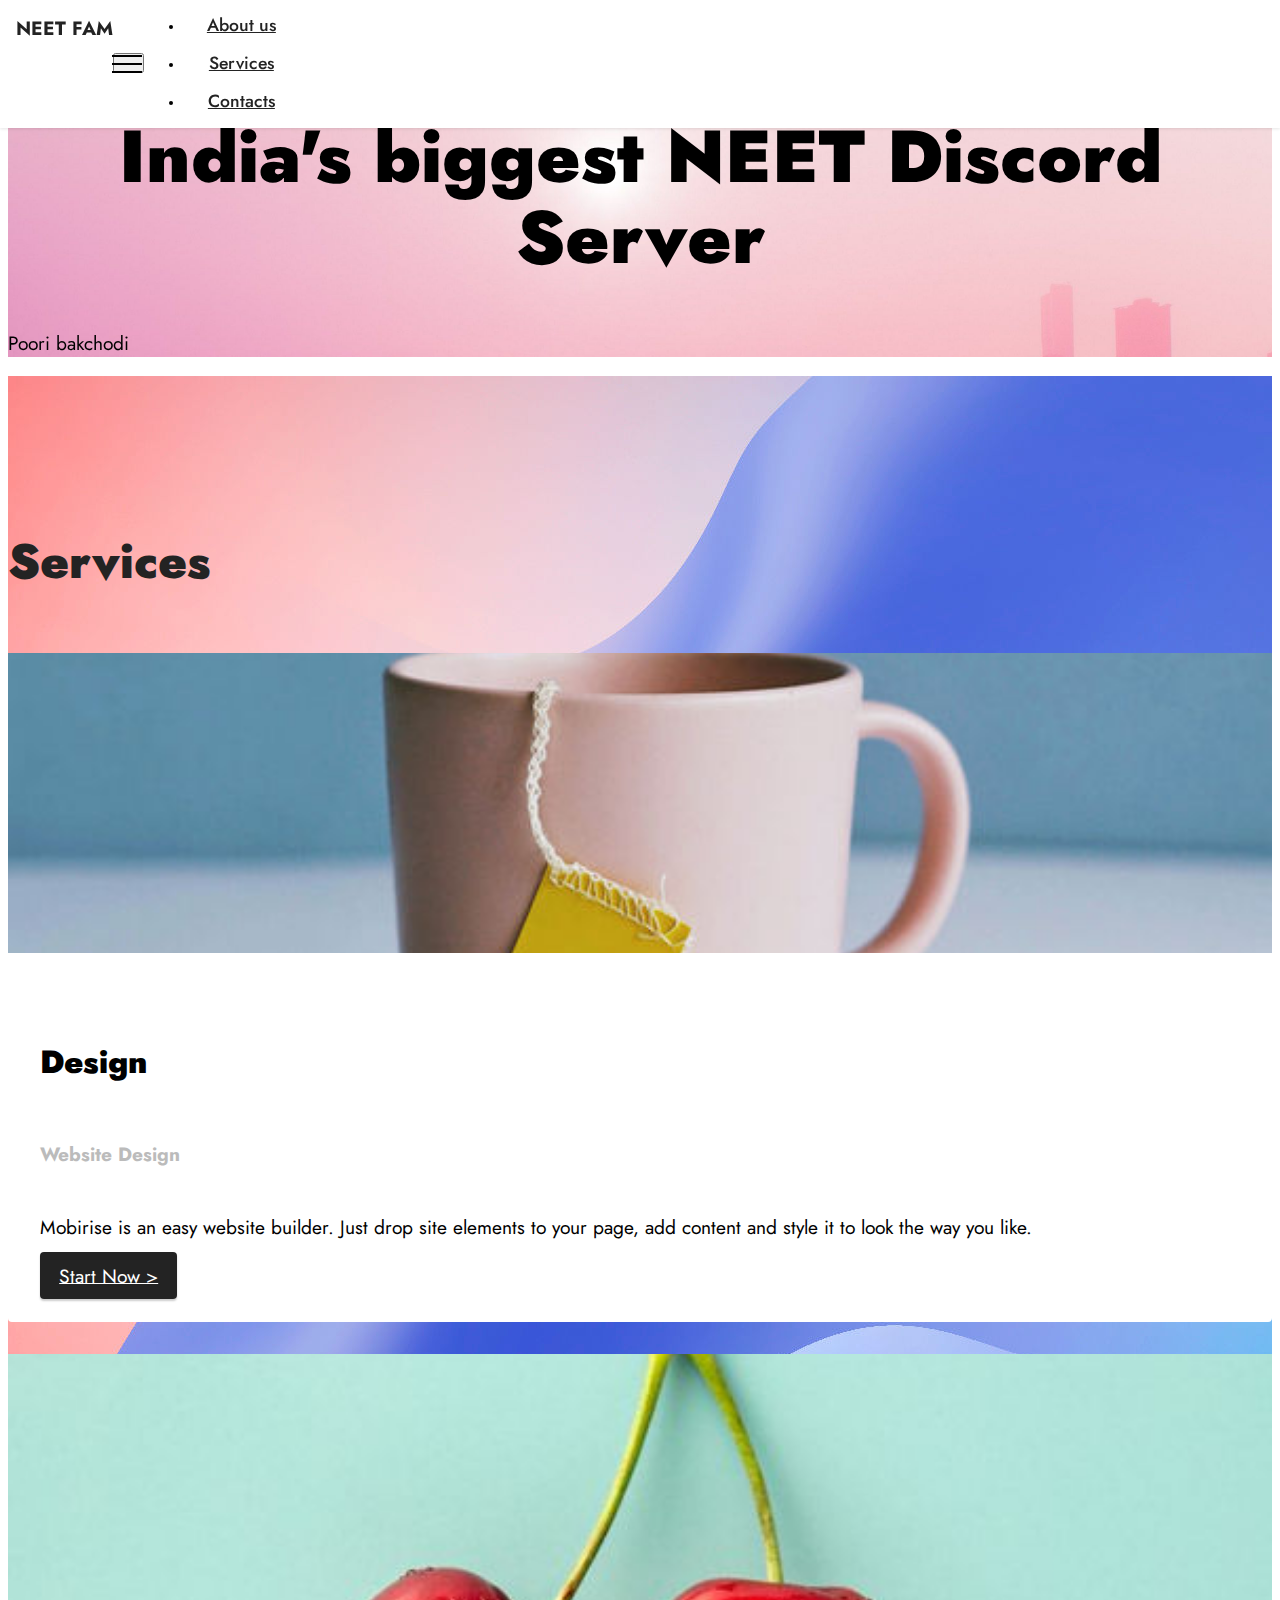
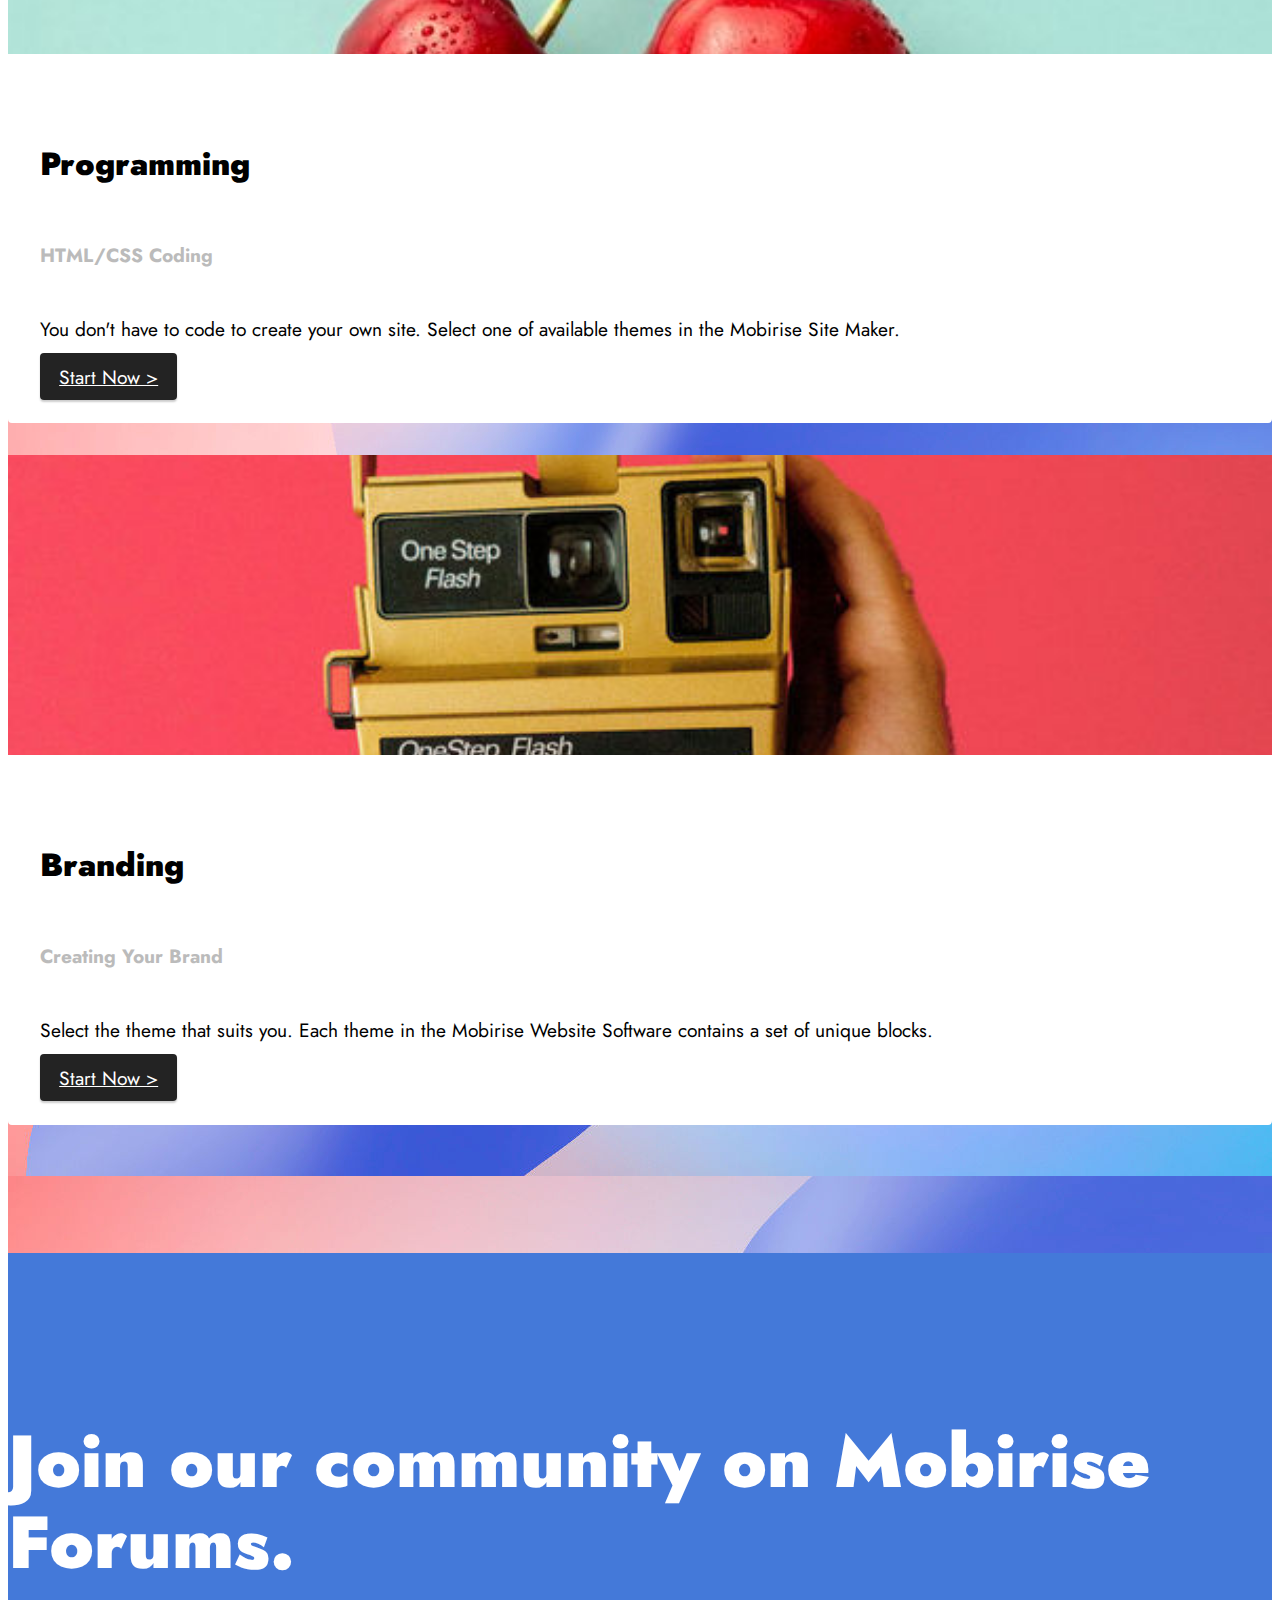
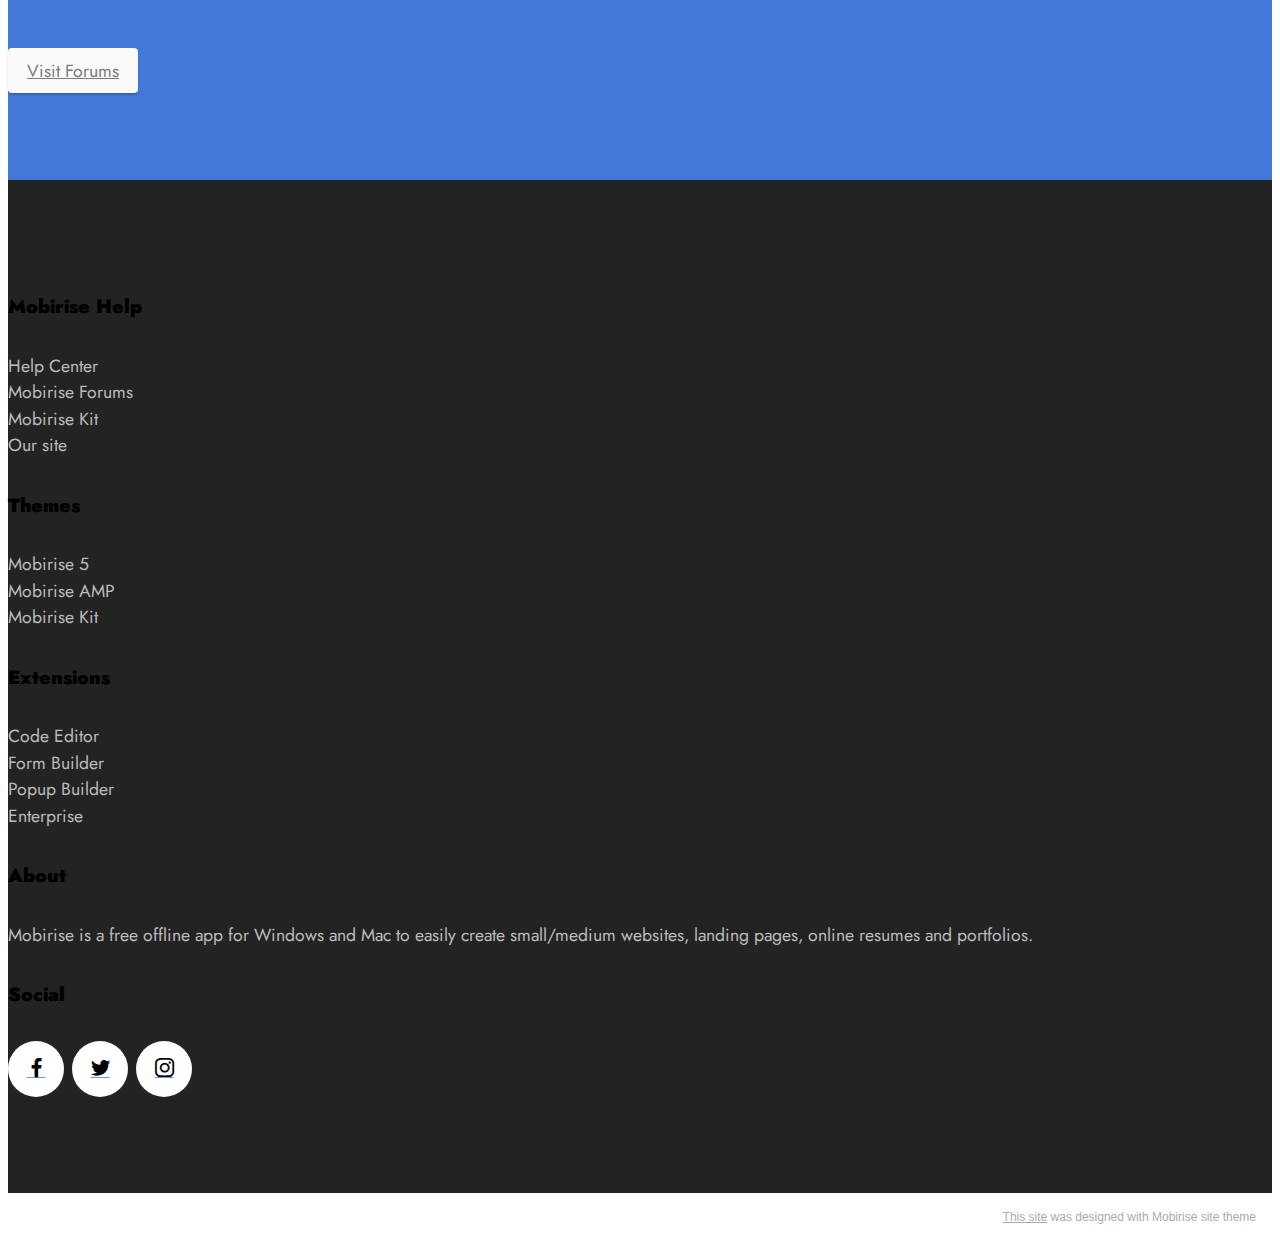
==== commit 6854f460: "create github pages" ====
--- a/index.html
+++ b/index.html
@@ -231,7 +231,7 @@
             
         </div>
     </div>
-</section><section style="background-color: #fff; font-family: -apple-system, BlinkMacSystemFont, 'Segoe UI', 'Roboto', 'Helvetica Neue', Arial, sans-serif; color:#aaa; font-size:12px; padding: 0; align-items: center; display: flex;"><a href="https://mobirise.site/r" style="flex: 1 1; height: 3rem; padding-left: 1rem;"></a><p style="flex: 0 0 auto; margin:0; padding-right:1rem;"><a href="https://mobirise.site/q" style="color:#aaa;">The website</a> was made with Mobirise website themes</p></section><script src="assets/bootstrap/js/bootstrap.bundle.min.js"></script>  <script src="assets/parallax/jarallax.js"></script>  <script src="assets/smoothscroll/smooth-scroll.js"></script>  <script src="assets/ytplayer/index.js"></script>  <script src="assets/dropdown/js/navbar-dropdown.js"></script>  <script src="assets/theme/js/script.js"></script>  
+</section><section style="background-color: #fff; font-family: -apple-system, BlinkMacSystemFont, 'Segoe UI', 'Roboto', 'Helvetica Neue', Arial, sans-serif; color:#aaa; font-size:12px; padding: 0; align-items: center; display: flex;"><a href="https://mobirise.site/r" style="flex: 1 1; height: 3rem; padding-left: 1rem;"></a><p style="flex: 0 0 auto; margin:0; padding-right:1rem;"><a href="https://mobirise.site/q" style="color:#aaa;">This site</a> was designed with Mobirise site theme</p></section><script src="assets/bootstrap/js/bootstrap.bundle.min.js"></script>  <script src="assets/parallax/jarallax.js"></script>  <script src="assets/smoothscroll/smooth-scroll.js"></script>  <script src="assets/ytplayer/index.js"></script>  <script src="assets/dropdown/js/navbar-dropdown.js"></script>  <script src="assets/theme/js/script.js"></script>  
   
   
 </body>
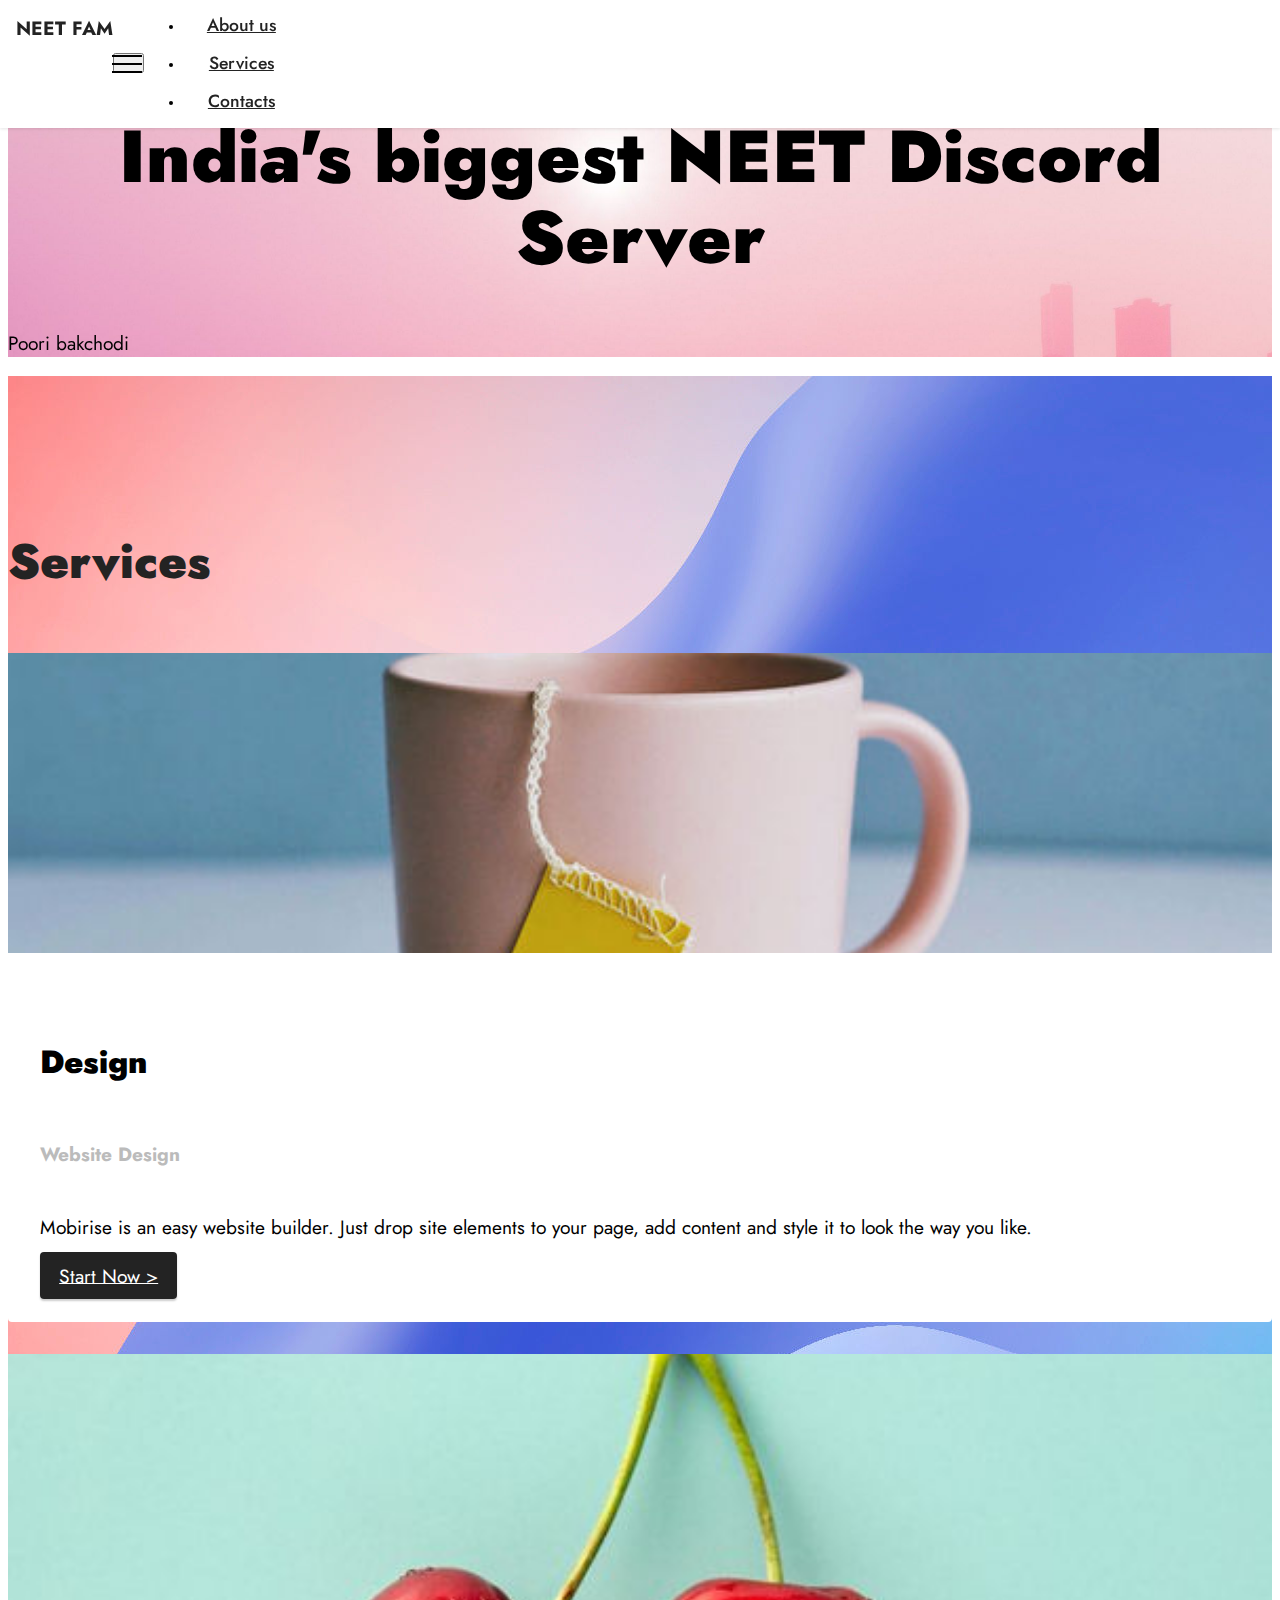
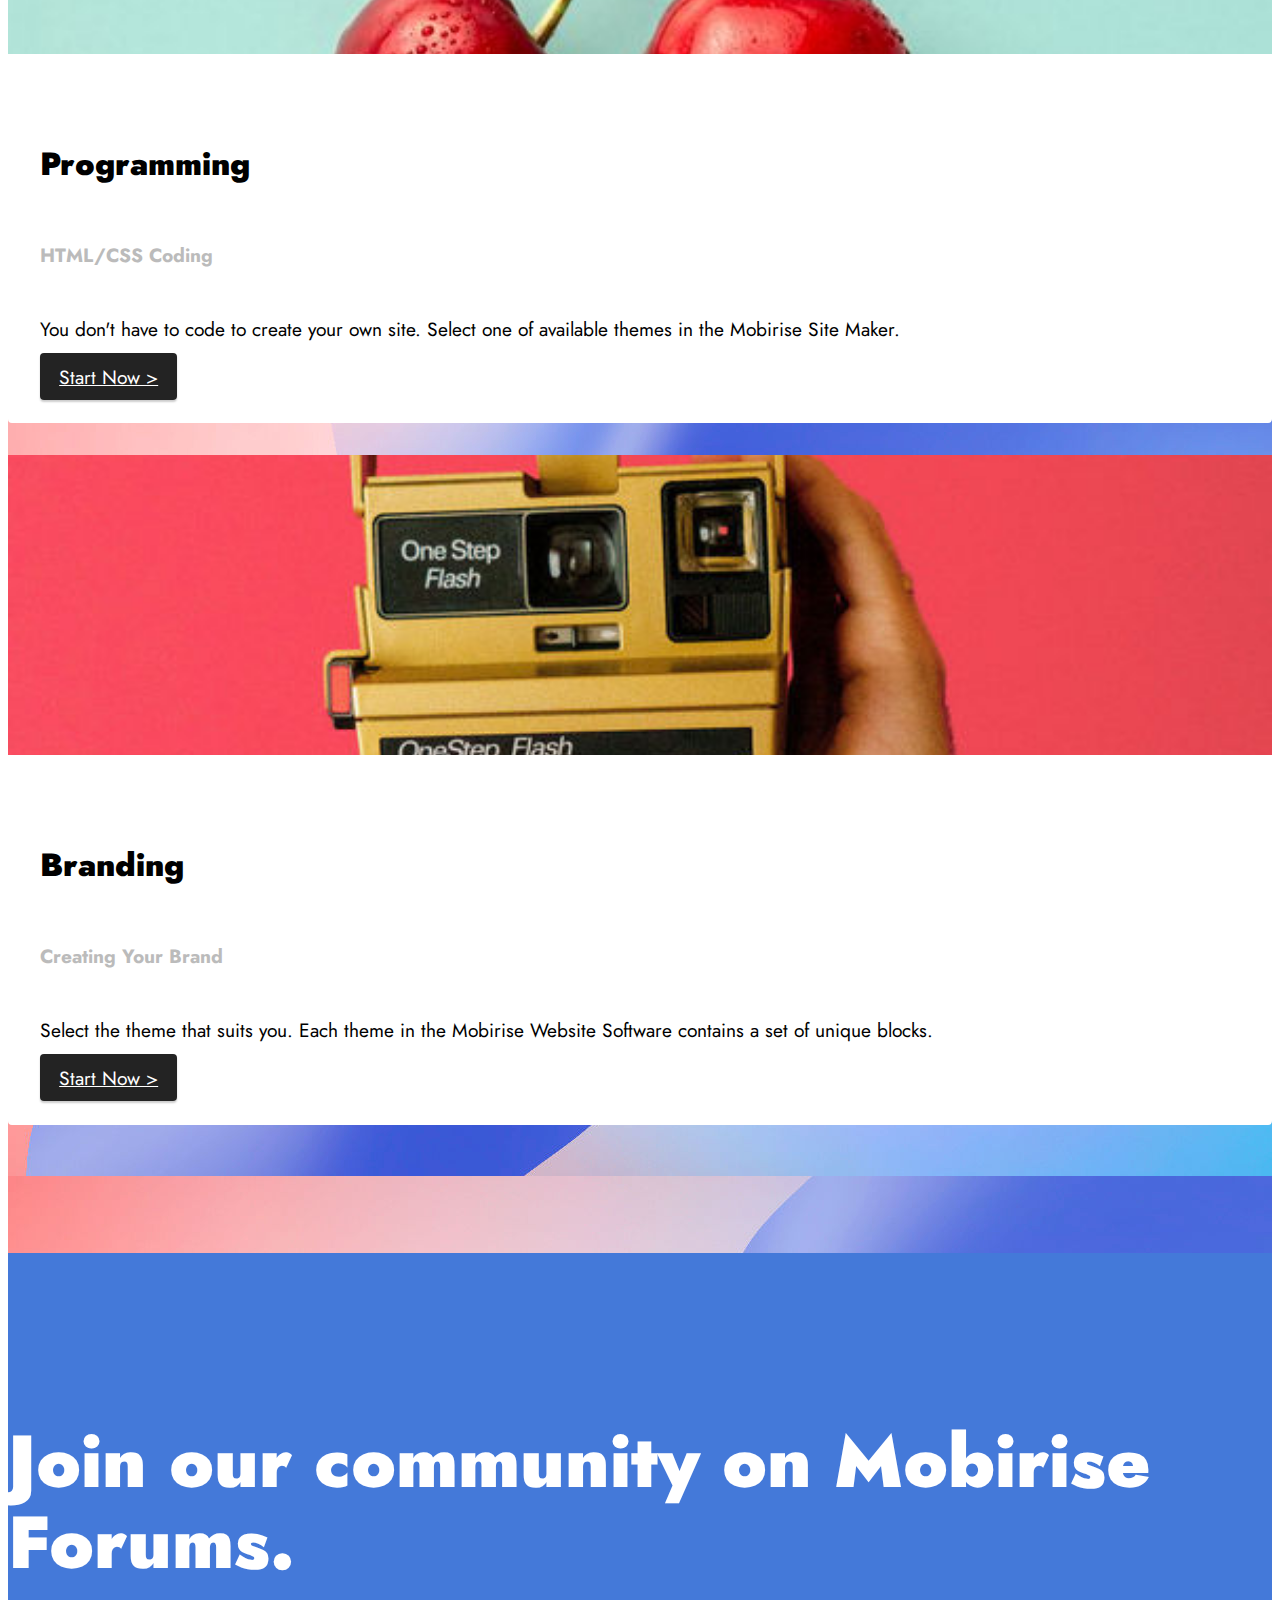
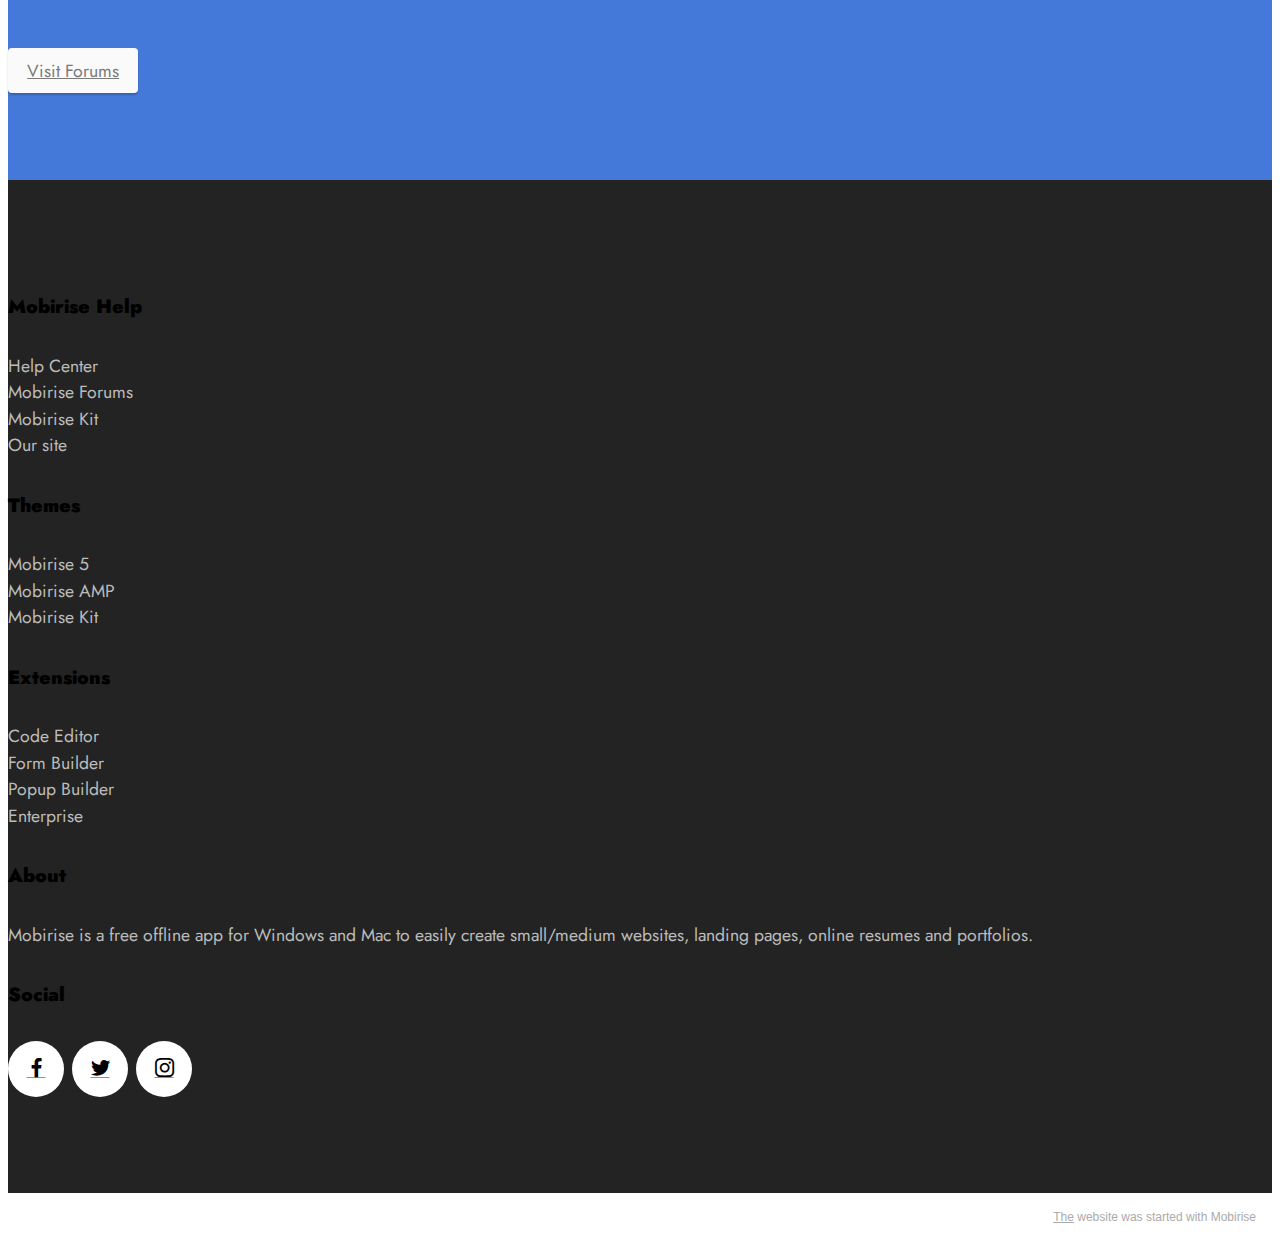
==== commit 542ec512: "create github pages" ====
--- a/index.html
+++ b/index.html
@@ -231,7 +231,7 @@
             
         </div>
     </div>
-</section><section style="background-color: #fff; font-family: -apple-system, BlinkMacSystemFont, 'Segoe UI', 'Roboto', 'Helvetica Neue', Arial, sans-serif; color:#aaa; font-size:12px; padding: 0; align-items: center; display: flex;"><a href="https://mobirise.site/r" style="flex: 1 1; height: 3rem; padding-left: 1rem;"></a><p style="flex: 0 0 auto; margin:0; padding-right:1rem;"><a href="https://mobirise.site/q" style="color:#aaa;">This site</a> was designed with Mobirise site theme</p></section><script src="assets/bootstrap/js/bootstrap.bundle.min.js"></script>  <script src="assets/parallax/jarallax.js"></script>  <script src="assets/smoothscroll/smooth-scroll.js"></script>  <script src="assets/ytplayer/index.js"></script>  <script src="assets/dropdown/js/navbar-dropdown.js"></script>  <script src="assets/theme/js/script.js"></script>  
+</section><section style="background-color: #fff; font-family: -apple-system, BlinkMacSystemFont, 'Segoe UI', 'Roboto', 'Helvetica Neue', Arial, sans-serif; color:#aaa; font-size:12px; padding: 0; align-items: center; display: flex;"><a href="https://mobirise.site/d" style="flex: 1 1; height: 3rem; padding-left: 1rem;"></a><p style="flex: 0 0 auto; margin:0; padding-right:1rem;"><a href="https://mobirise.site/c" style="color:#aaa;">The</a> website was started with Mobirise</p></section><script src="assets/bootstrap/js/bootstrap.bundle.min.js"></script>  <script src="assets/parallax/jarallax.js"></script>  <script src="assets/smoothscroll/smooth-scroll.js"></script>  <script src="assets/ytplayer/index.js"></script>  <script src="assets/dropdown/js/navbar-dropdown.js"></script>  <script src="assets/theme/js/script.js"></script>  
   
   
 </body>
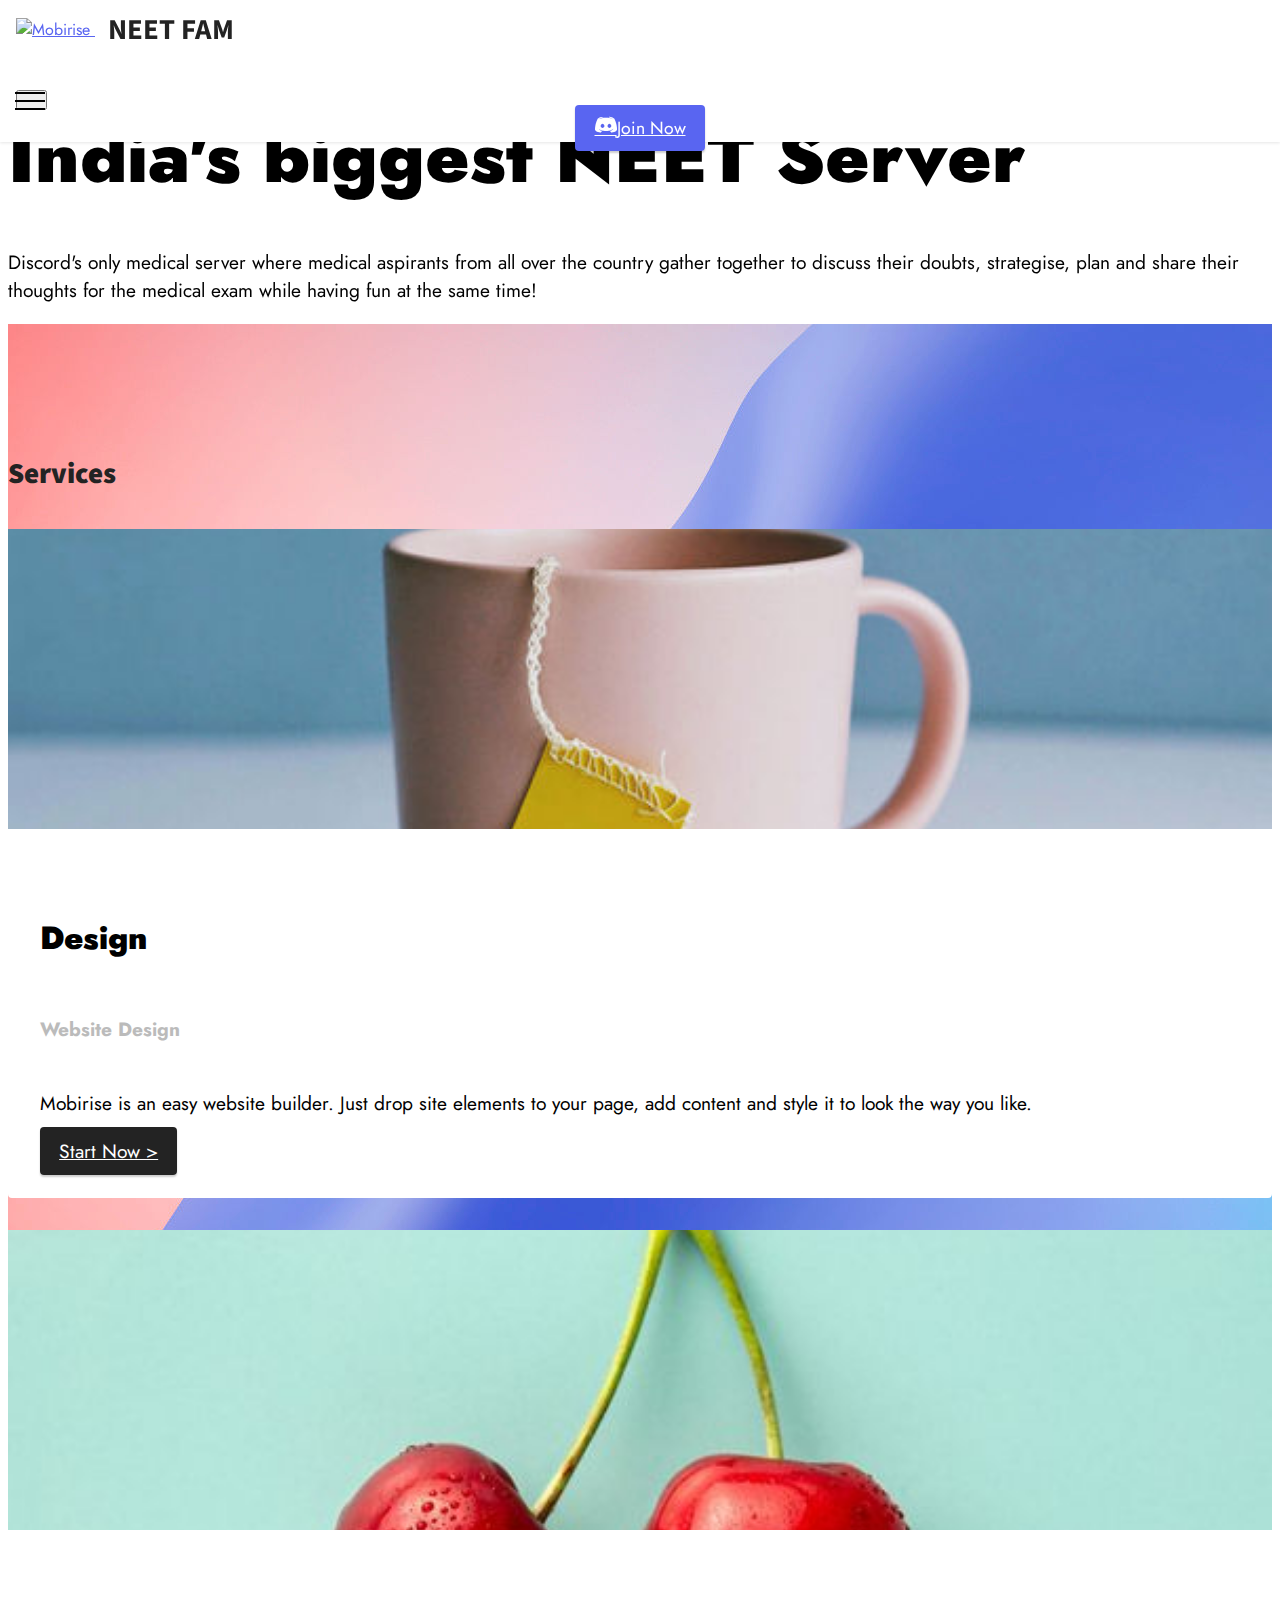
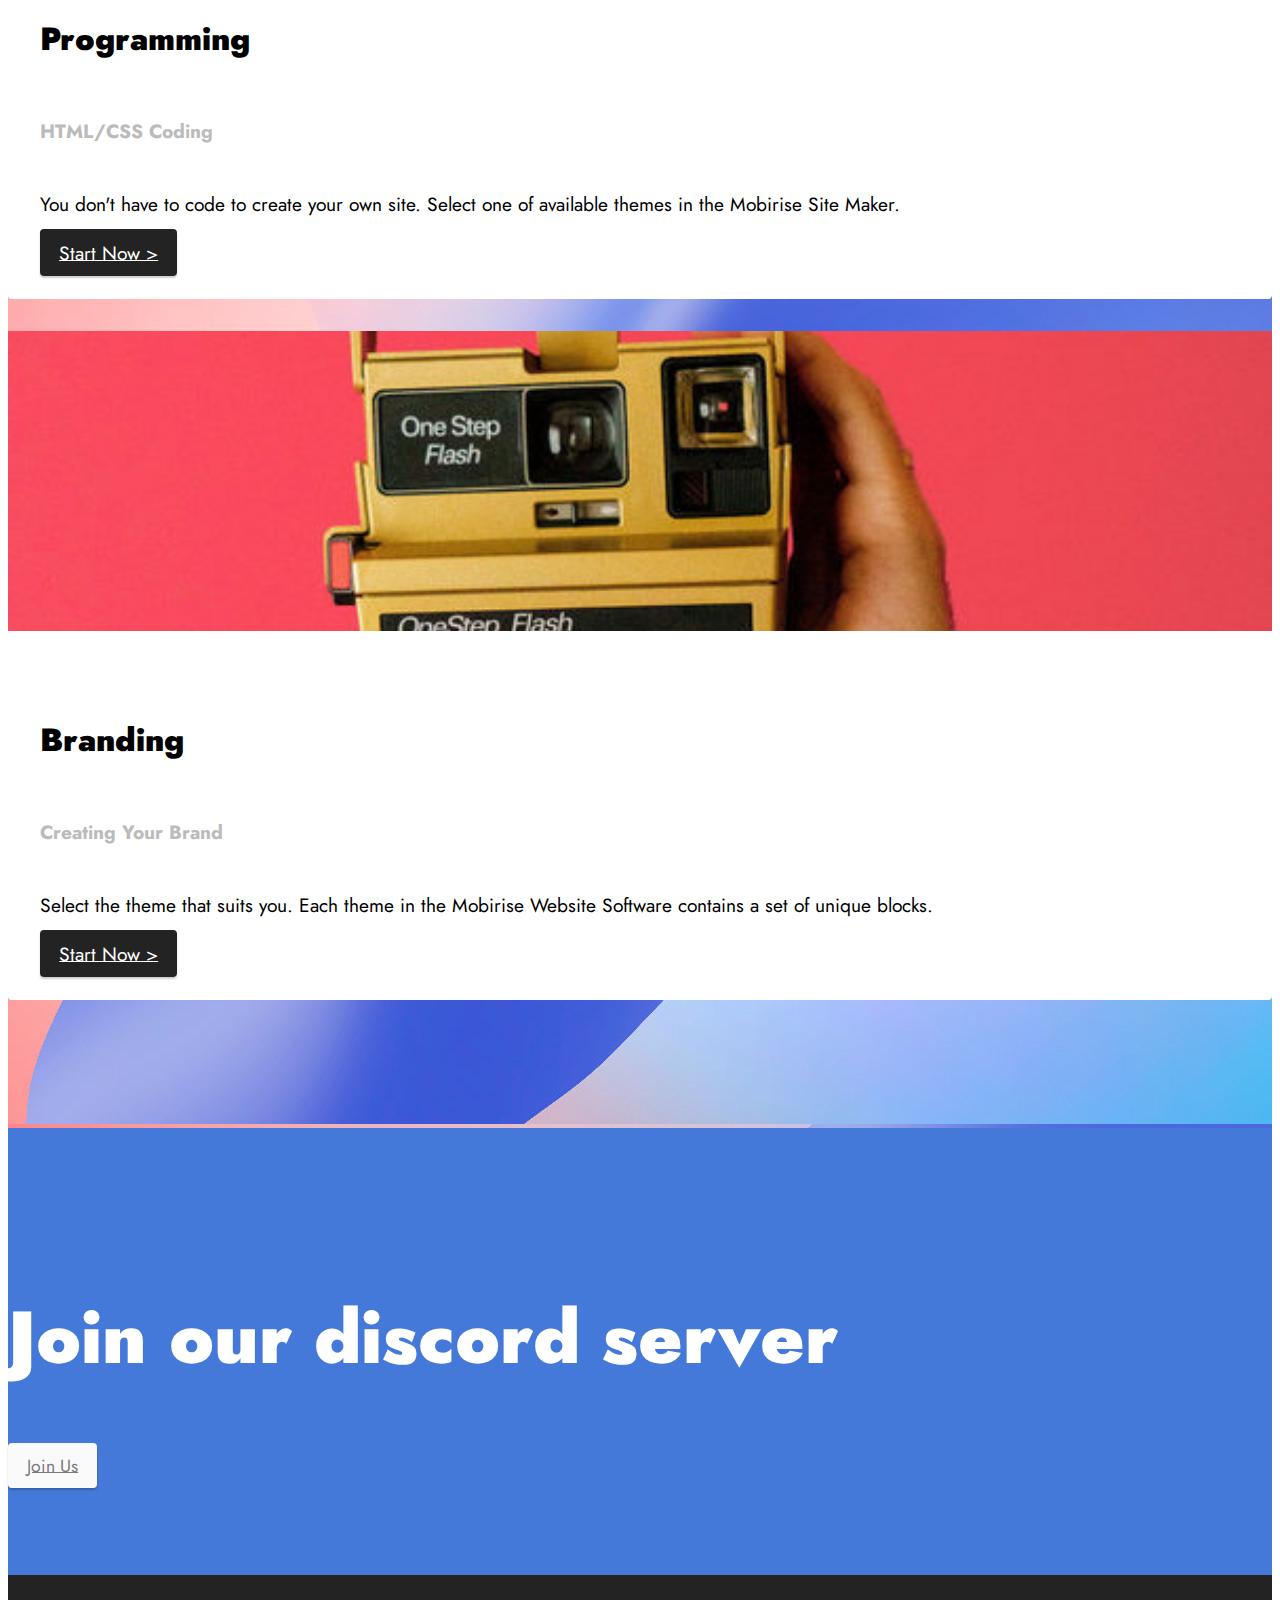
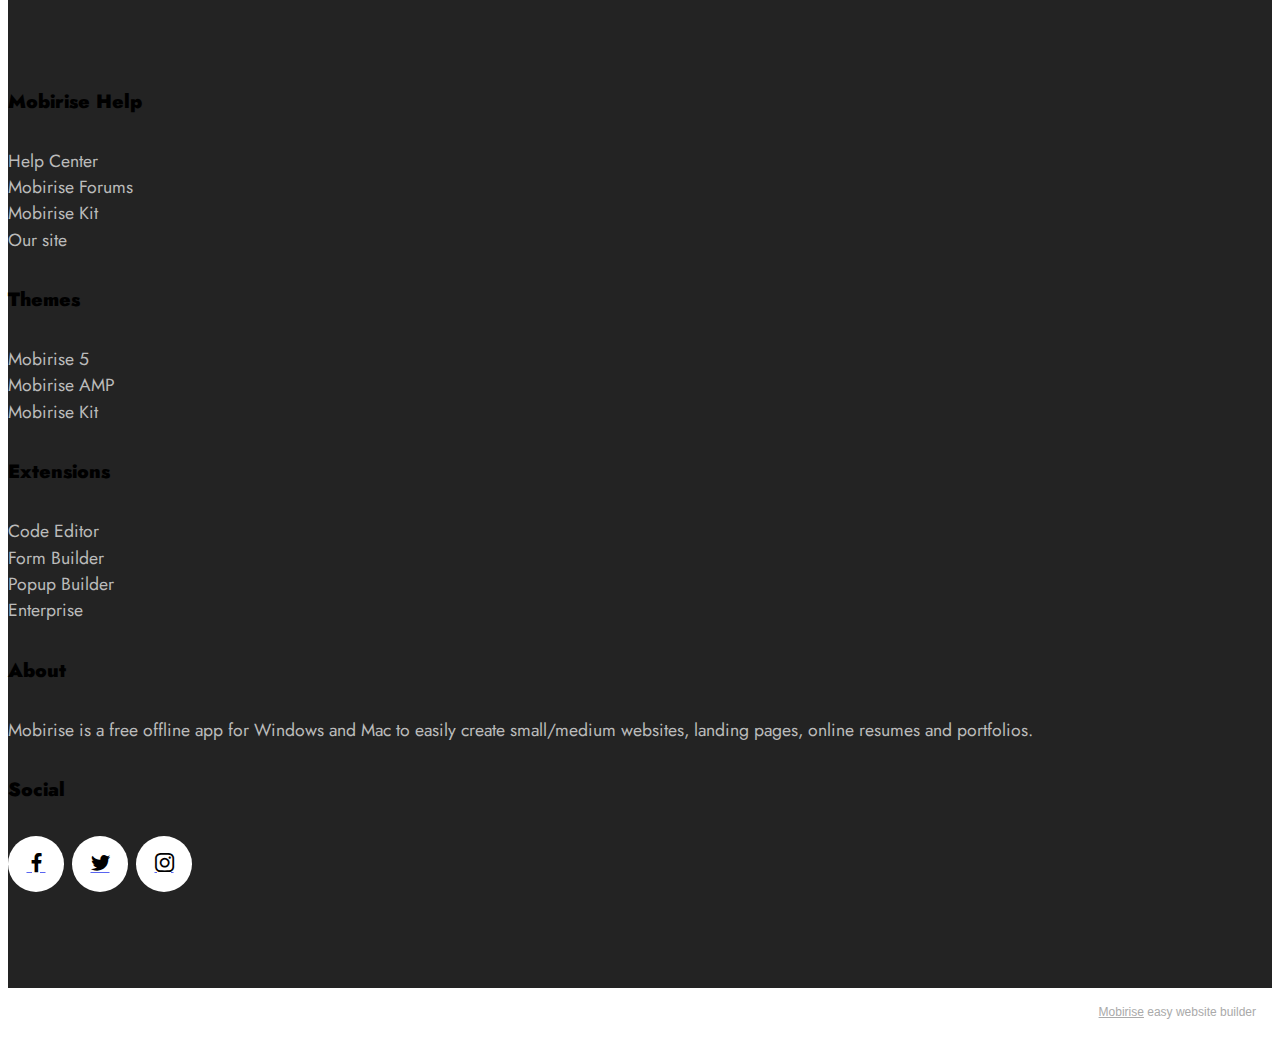
==== commit f899859b: "create github pages" ====
--- a/index.html
+++ b/index.html
@@ -6,7 +6,7 @@
   <meta http-equiv="X-UA-Compatible" content="IE=edge">
   <meta name="generator" content="Mobirise v5.4.1, mobirise.com">
   <meta name="viewport" content="width=device-width, initial-scale=1, minimum-scale=1">
-  <link rel="shortcut icon" href="assets/images/logo.png" type="image/x-icon">
+  <link rel="shortcut icon" href="assets/images/neetfam-no-bg-80x80.png" type="image/x-icon">
   <meta name="description" content="">
   
   
@@ -15,11 +15,14 @@
   <link rel="stylesheet" href="assets/bootstrap/css/bootstrap-grid.min.css">
   <link rel="stylesheet" href="assets/bootstrap/css/bootstrap-reboot.min.css">
   <link rel="stylesheet" href="assets/parallax/jarallax.css">
+  <link rel="stylesheet" href="assets/animatecss/animate.css">
   <link rel="stylesheet" href="assets/dropdown/css/style.css">
   <link rel="stylesheet" href="assets/socicon/css/styles.css">
   <link rel="stylesheet" href="assets/theme/css/style.css">
   <link rel="preload" href="https://fonts.googleapis.com/css?family=Jost:100,200,300,400,500,600,700,800,900,100i,200i,300i,400i,500i,600i,700i,800i,900i&display=swap" as="style" onload="this.onload=null;this.rel='stylesheet'">
   <noscript><link rel="stylesheet" href="https://fonts.googleapis.com/css?family=Jost:100,200,300,400,500,600,700,800,900,100i,200i,300i,400i,500i,600i,700i,800i,900i&display=swap"></noscript>
+  <link rel="preload" href="https://fonts.googleapis.com/css?family=Source+Sans+Pro:200,200i,300,300i,400,400i,600,600i,700,700i,900,900i&display=swap" as="style" onload="this.onload=null;this.rel='stylesheet'">
+  <noscript><link rel="stylesheet" href="https://fonts.googleapis.com/css?family=Source+Sans+Pro:200,200i,300,300i,400,400i,600,600i,700,700i,900,900i&display=swap"></noscript>
   <link rel="preload" as="style" href="assets/mobirise/css/mbr-additional.css"><link rel="stylesheet" href="assets/mobirise/css/mbr-additional.css" type="text/css">
   
   
@@ -28,14 +31,17 @@
 </head>
 <body>
   
-  <section data-bs-version="5.1" class="menu menu1 cid-sHsSFEDAY6" once="menu" id="menu1-2">
-    
-
+  <section data-bs-version="5.1" class="menu menu2 cid-sHu7r8ObGn" once="menu" id="menu2-a">
+    
     <nav class="navbar navbar-dropdown navbar-fixed-top navbar-expand-lg">
-        <div class="container">
+        <div class="container-fluid">
             <div class="navbar-brand">
-                
-                <span class="navbar-caption-wrap"><a class="navbar-caption text-black display-7" href="https://mobiri.se">NEET FAM</a></span>
+                <span class="navbar-logo">
+                    <a href="index.html">
+                        <img src="assets/images/neetfam-no-bg-80x80.png" alt="Mobirise" style="height: 3rem;">
+                    </a>
+                </span>
+                <span class="navbar-caption-wrap"><a class="navbar-caption text-black text-primary display-2" href="index.html">NEET FAM</a></span>
             </div>
             <button class="navbar-toggler" type="button" data-toggle="collapse" data-bs-toggle="collapse" data-target="#navbarSupportedContent" data-bs-target="#navbarSupportedContent" aria-controls="navbarNavAltMarkup" aria-expanded="false" aria-label="Toggle navigation">
                 <div class="hamburger">
@@ -46,34 +52,26 @@
                 </div>
             </button>
             <div class="collapse navbar-collapse" id="navbarSupportedContent">
-                <ul class="navbar-nav nav-dropdown nav-right" data-app-modern-menu="true">
-                    <li class="nav-item"><a class="nav-link link text-black display-4" href="https://mobiri.se">
-                            About us</a></li>
-                    <li class="nav-item"><a class="nav-link link text-black display-4" href="https://mobiri.se">
-                            Services</a></li>
-                    <li class="nav-item"><a class="nav-link link text-black display-4" href="https://mobiri.se">Contacts</a>
-                    </li>
-                </ul>
-                
-                
+                
+                
+                <div class="navbar-buttons mbr-section-btn"><a class="btn btn-primary display-4" href="https://discord.gg/3X8MCdr9ab" target="_blank"><span class="socicon socicon-discord mbr-iconfont mbr-iconfont-btn"></span>Join Now</a></div>
             </div>
         </div>
     </nav>
 </section>
 
-<section data-bs-version="5.1" class="header13 cid-sHsSHpVtXd mbr-fullscreen mbr-parallax-background" id="header13-3">
-
-    
-
-    <div class="mbr-overlay" style="opacity: 0.2; background-color: rgb(255, 255, 255);"></div>
-
-    <div class="align-center container-fluid">
-        <div class="row justify-content-center">
-            <div class="col-12 col-lg-10">
-                <h1 class="mbr-section-title mbr-fonts-style mb-3 display-1"><strong>India's biggest NEET Discord Server</strong></h1>
-                
-                <p class="mbr-text mbr-fonts-style mb-3 display-7">Poori bakchodi</p>
-                
+<section data-bs-version="5.1" class="header2 cid-sHu76TD1t2 mbr-fullscreen mbr-parallax-background" id="header2-9">
+
+    
+
+    <div class="mbr-overlay" style="opacity: 0.8; background-color: rgb(255, 255, 255);"></div>
+
+    <div class="container">
+        <div class="row">
+            <div class="col-12 col-lg-7">
+                <h1 class="mbr-section-title mbr-fonts-style mb-3 display-1"><strong>India's biggest NEET Server</strong></h1>
+                
+                <p class="mbr-text mbr-fonts-style display-7">Discord's only medical server where medical aspirants from all over the country gather together to discuss their doubts, strategise, plan and share their thoughts for the medical exam while having fun at the same time!</p>
                 
             </div>
         </div>
@@ -148,12 +146,9 @@
         <div class="row justify-content-center">
             <div class="col-12 col-lg-8">
                 <h3 class="mbr-section-title mb-4 mbr-fonts-style display-1">
-                    <strong>Join our community on Mobirise Forums.</strong>
-                </h3>
-                
-                <div class="mbr-section-btn">
-                    <a class="btn btn-white display-4" href="https://mobiri.se">Visit Forums</a>
-                </div>
+                    <strong>Join our discord server</strong></h3>
+                
+                <div class="mbr-section-btn"><a class="btn btn-white display-4" href="https://discord.gg/3X8MCdr9ab" target="_blank">Join Us</a></div>
             </div>
         </div>
     </div>
@@ -231,8 +226,9 @@
             
         </div>
     </div>
-</section><section style="background-color: #fff; font-family: -apple-system, BlinkMacSystemFont, 'Segoe UI', 'Roboto', 'Helvetica Neue', Arial, sans-serif; color:#aaa; font-size:12px; padding: 0; align-items: center; display: flex;"><a href="https://mobirise.site/d" style="flex: 1 1; height: 3rem; padding-left: 1rem;"></a><p style="flex: 0 0 auto; margin:0; padding-right:1rem;"><a href="https://mobirise.site/c" style="color:#aaa;">The</a> website was started with Mobirise</p></section><script src="assets/bootstrap/js/bootstrap.bundle.min.js"></script>  <script src="assets/parallax/jarallax.js"></script>  <script src="assets/smoothscroll/smooth-scroll.js"></script>  <script src="assets/ytplayer/index.js"></script>  <script src="assets/dropdown/js/navbar-dropdown.js"></script>  <script src="assets/theme/js/script.js"></script>  
-  
-  
-</body>
+</section><section style="background-color: #fff; font-family: -apple-system, BlinkMacSystemFont, 'Segoe UI', 'Roboto', 'Helvetica Neue', Arial, sans-serif; color:#aaa; font-size:12px; padding: 0; align-items: center; display: flex;"><a href="https://mobirise.site/c" style="flex: 1 1; height: 3rem; padding-left: 1rem;"></a><p style="flex: 0 0 auto; margin:0; padding-right:1rem;"><a href="https://mobirise.site" style="color:#aaa;">Mobirise</a> easy website builder</p></section><script src="assets/bootstrap/js/bootstrap.bundle.min.js"></script>  <script src="assets/parallax/jarallax.js"></script>  <script src="assets/smoothscroll/smooth-scroll.js"></script>  <script src="assets/ytplayer/index.js"></script>  <script src="assets/dropdown/js/navbar-dropdown.js"></script>  <script src="assets/theme/js/script.js"></script>  
+  
+  
+  <input name="animation" type="hidden">
+  </body>
 </html>--- a/assets/mobirise/css/mbr-additional.css
+++ b/assets/mobirise/css/mbr-additional.css
@@ -10,12 +10,12 @@
   font-size: 5.75rem;
 }
 .display-2 {
-  font-family: 'Jost', sans-serif;
-  font-size: 3rem;
+  font-family: 'Source Sans Pro', sans-serif;
+  font-size: 1.8rem;
   line-height: 1.1;
 }
 .display-2 > .mbr-iconfont {
-  font-size: 3.75rem;
+  font-size: 2.25rem;
 }
 .display-4 {
   font-family: 'Jost', sans-serif;
@@ -58,9 +58,9 @@
     line-height: calc( 1.1 * (2.26rem + (4.6 - 2.26) * ((100vw - 20rem) / (48 - 20))));
   }
   .display-2 {
-    font-size: 2.4rem;
-    font-size: calc( 1.7rem + (3 - 1.7) * ((100vw - 20rem) / (48 - 20)));
-    line-height: calc( 1.3 * (1.7rem + (3 - 1.7) * ((100vw - 20rem) / (48 - 20))));
+    font-size: 1.44rem;
+    font-size: calc( 1.28rem + (1.8 - 1.28) * ((100vw - 20rem) / (48 - 20)));
+    line-height: calc( 1.3 * (1.28rem + (1.8 - 1.28) * ((100vw - 20rem) / (48 - 20))));
   }
   .display-4 {
     font-size: 0.88rem;
@@ -96,7 +96,7 @@
   border-radius: 4px;
 }
 .bg-primary {
-  background-color: #6592e6 !important;
+  background-color: #5965f1 !important;
 }
 .bg-success {
   background-color: #40b0bf !important;
@@ -112,8 +112,8 @@
 }
 .btn-primary,
 .btn-primary:active {
-  background-color: #6592e6 !important;
-  border-color: #6592e6 !important;
+  background-color: #5965f1 !important;
+  border-color: #5965f1 !important;
   color: #ffffff !important;
   box-shadow: 0 2px 2px 0 rgba(0, 0, 0, 0.2);
 }
@@ -122,15 +122,15 @@
 .btn-primary.focus,
 .btn-primary.active {
   color: #ffffff !important;
-  background-color: #2260d2 !important;
-  border-color: #2260d2 !important;
+  background-color: #1323e0 !important;
+  border-color: #1323e0 !important;
   box-shadow: 0 2px 5px 0 rgba(0, 0, 0, 0.2);
 }
 .btn-primary.disabled,
 .btn-primary:disabled {
   color: #ffffff !important;
-  background-color: #2260d2 !important;
-  border-color: #2260d2 !important;
+  background-color: #1323e0 !important;
+  border-color: #1323e0 !important;
 }
 .btn-secondary,
 .btn-secondary:active {
@@ -290,13 +290,13 @@
 .btn-primary-outline:active {
   background-color: transparent !important;
   border-color: transparent;
-  color: #6592e6;
+  color: #5965f1;
 }
 .btn-primary-outline:hover,
 .btn-primary-outline:focus,
 .btn-primary-outline.focus,
 .btn-primary-outline.active {
-  color: #2260d2 !important;
+  color: #1323e0 !important;
   background-color: transparent!important;
   border-color: transparent!important;
   box-shadow: none!important;
@@ -304,8 +304,8 @@
 .btn-primary-outline.disabled,
 .btn-primary-outline:disabled {
   color: #ffffff !important;
-  background-color: #6592e6 !important;
-  border-color: #6592e6 !important;
+  background-color: #5965f1 !important;
+  border-color: #5965f1 !important;
 }
 .btn-secondary-outline,
 .btn-secondary-outline:active {
@@ -455,7 +455,7 @@
   border-color: #fafafa !important;
 }
 .text-primary {
-  color: #6592e6 !important;
+  color: #5965f1 !important;
 }
 .text-secondary {
   color: #ff6666 !important;
@@ -481,7 +481,7 @@
 a.text-primary:hover,
 a.text-primary:focus,
 a.text-primary.active {
-  color: #205ac5 !important;
+  color: #1221d2 !important;
 }
 a.text-secondary:hover,
 a.text-secondary:focus,
@@ -532,7 +532,7 @@
   background-position: 0px 1.2em;
 }
 .nav-tabs .nav-link.active {
-  color: #6592e6;
+  color: #5965f1;
 }
 .nav-tabs .nav-link:not(.active) {
   color: #232323;
@@ -550,8 +550,8 @@
   background-color: #ff9966;
 }
 .mbr-gallery-filter li.active .btn {
-  background-color: #6592e6;
-  border-color: #6592e6;
+  background-color: #5965f1;
+  border-color: #5965f1;
   color: #ffffff;
 }
 .mbr-gallery-filter li.active .btn:focus {
@@ -559,7 +559,7 @@
 }
 a,
 a:hover {
-  color: #6592e6;
+  color: #5965f1;
 }
 .mbr-plan-header.bg-primary .mbr-plan-subtitle,
 .mbr-plan-header.bg-primary .mbr-plan-price-desc {
@@ -597,7 +597,7 @@
 .form-control:hover,
 .form-control:focus {
   box-shadow: rgba(0, 0, 0, 0.07) 0px 1px 1px 0px, rgba(0, 0, 0, 0.07) 0px 1px 3px 0px, rgba(0, 0, 0, 0.03) 0px 0px 0px 1px;
-  border-color: #6592e6 !important;
+  border-color: #5965f1 !important;
 }
 .form-control:-webkit-input-placeholder {
   font-family: 'Jost', sans-serif;
@@ -609,19 +609,19 @@
   font-size: 1.375rem;
 }
 blockquote {
-  border-color: #6592e6;
+  border-color: #5965f1;
 }
 /* Forms */
 .jq-selectbox li:hover,
 .jq-selectbox li.selected {
-  background-color: #6592e6;
+  background-color: #5965f1;
   color: #ffffff;
 }
 .jq-number__spin {
   transition: 0.25s ease;
 }
 .jq-number__spin:hover {
-  border-color: #6592e6;
+  border-color: #5965f1;
 }
 .jq-selectbox .jq-selectbox__trigger-arrow,
 .jq-number__spin.minus:after,
@@ -633,14 +633,14 @@
 .jq-selectbox:hover .jq-selectbox__trigger-arrow,
 .jq-number__spin.minus:hover:after,
 .jq-number__spin.plus:hover:after {
-  border-top-color: #6592e6;
-  border-bottom-color: #6592e6;
+  border-top-color: #5965f1;
+  border-bottom-color: #5965f1;
 }
 .xdsoft_datetimepicker .xdsoft_calendar td.xdsoft_default,
 .xdsoft_datetimepicker .xdsoft_calendar td.xdsoft_current,
 .xdsoft_datetimepicker .xdsoft_timepicker .xdsoft_time_box > div > div.xdsoft_current {
   color: #ffffff !important;
-  background-color: #6592e6 !important;
+  background-color: #5965f1 !important;
   box-shadow: none !important;
 }
 .xdsoft_datetimepicker .xdsoft_calendar td:hover,
@@ -671,7 +671,7 @@
   top: 50%;
   left: 50%;
   transform: translateX(-50%) translateY(-50%);
-  background-image: url("data:image/svg+xml;charset=UTF-8,%3csvg width='32' height='32' viewBox='0 0 64 64' xmlns='http://www.w3.org/2000/svg' stroke='%236592e6' %3e%3cg fill='none' fill-rule='evenodd'%3e%3cg transform='translate(16 16)' stroke-width='2'%3e%3ccircle stroke-opacity='.5' cx='16' cy='16' r='16'/%3e%3cpath d='M32 16c0-9.94-8.06-16-16-16'%3e%3canimateTransform attributeName='transform' type='rotate' from='0 16 16' to='360 16 16' dur='1s' repeatCount='indefinite'/%3e%3c/path%3e%3c/g%3e%3c/g%3e%3c/svg%3e");
+  background-image: url("data:image/svg+xml;charset=UTF-8,%3csvg width='32' height='32' viewBox='0 0 64 64' xmlns='http://www.w3.org/2000/svg' stroke='%235965f1' %3e%3cg fill='none' fill-rule='evenodd'%3e%3cg transform='translate(16 16)' stroke-width='2'%3e%3ccircle stroke-opacity='.5' cx='16' cy='16' r='16'/%3e%3cpath d='M32 16c0-9.94-8.06-16-16-16'%3e%3canimateTransform attributeName='transform' type='rotate' from='0 16 16' to='360 16 16' dur='1s' repeatCount='indefinite'/%3e%3c/path%3e%3c/g%3e%3c/g%3e%3c/svg%3e");
 }
 section.lazy-placeholder:after {
   opacity: 0.5;
@@ -682,16 +682,16 @@
 a {
   transition: color 0.6s;
 }
-.cid-sHsSFEDAY6 {
+.cid-sHu7r8ObGn {
   z-index: 1000;
   width: 100%;
   position: relative;
   min-height: 60px;
 }
-.cid-sHsSFEDAY6 nav.navbar {
+.cid-sHu7r8ObGn nav.navbar {
   position: fixed;
 }
-.cid-sHsSFEDAY6 .dropdown-item:before {
+.cid-sHu7r8ObGn .dropdown-item:before {
   font-family: Moririse2 !important;
   content: "\e966";
   display: inline-block;
@@ -708,116 +708,121 @@
   transform: scale(0, 1);
   transition: all 0.25s ease-in-out;
 }
-.cid-sHsSFEDAY6 .dropdown-menu {
+.cid-sHu7r8ObGn .dropdown-menu {
   padding: 0;
   border-radius: 4px;
   box-shadow: 0 1px 3px 0 rgba(0, 0, 0, 0.1);
 }
-.cid-sHsSFEDAY6 .dropdown-item {
+.cid-sHu7r8ObGn .dropdown-item {
   border-bottom: 1px solid #e6e6e6;
 }
-.cid-sHsSFEDAY6 .dropdown-item:hover,
-.cid-sHsSFEDAY6 .dropdown-item:focus {
-  background: #6592e6 !important;
+.cid-sHu7r8ObGn .dropdown-item:hover,
+.cid-sHu7r8ObGn .dropdown-item:focus {
+  background: #5965f1 !important;
   color: white !important;
 }
-.cid-sHsSFEDAY6 .dropdown-item:first-child {
+.cid-sHu7r8ObGn .dropdown-item:first-child {
   border-top-left-radius: 4px;
   border-top-right-radius: 4px;
 }
-.cid-sHsSFEDAY6 .dropdown-item:last-child {
+.cid-sHu7r8ObGn .dropdown-item:last-child {
   border-bottom: none;
   border-bottom-left-radius: 4px;
   border-bottom-right-radius: 4px;
 }
-.cid-sHsSFEDAY6 .nav-dropdown .link {
+.cid-sHu7r8ObGn .nav-dropdown .link {
   padding: 0 0.3em !important;
   margin: 0.667em 1em !important;
 }
-.cid-sHsSFEDAY6 .nav-dropdown .link.dropdown-toggle::after {
+.cid-sHu7r8ObGn .nav-dropdown .link.dropdown-toggle::after {
   margin-left: 0.5rem;
   margin-top: 0.2rem;
 }
-.cid-sHsSFEDAY6 .nav-link {
+.cid-sHu7r8ObGn .nav-link {
   position: relative;
 }
-.cid-sHsSFEDAY6 .container {
+.cid-sHu7r8ObGn .container {
   display: flex;
   margin: auto;
 }
-.cid-sHsSFEDAY6 .iconfont-wrapper {
+.cid-sHu7r8ObGn .iconfont-wrapper {
   color: #000000 !important;
   font-size: 1.5rem;
   padding-right: 0.5rem;
 }
-.cid-sHsSFEDAY6 .dropdown-menu,
-.cid-sHsSFEDAY6 .navbar.opened {
+.cid-sHu7r8ObGn .dropdown-menu,
+.cid-sHu7r8ObGn .navbar.opened {
   background: #ffffff !important;
 }
-.cid-sHsSFEDAY6 .nav-item:focus,
-.cid-sHsSFEDAY6 .nav-link:focus {
+.cid-sHu7r8ObGn .nav-item:focus,
+.cid-sHu7r8ObGn .nav-link:focus {
   outline: none;
 }
-.cid-sHsSFEDAY6 .dropdown .dropdown-menu .dropdown-item {
+.cid-sHu7r8ObGn .dropdown .dropdown-menu .dropdown-item {
   width: auto;
   transition: all 0.25s ease-in-out;
 }
-.cid-sHsSFEDAY6 .dropdown .dropdown-menu .dropdown-item::after {
+.cid-sHu7r8ObGn .dropdown .dropdown-menu .dropdown-item::after {
   right: 0.5rem;
 }
-.cid-sHsSFEDAY6 .dropdown .dropdown-menu .dropdown-item .mbr-iconfont {
+.cid-sHu7r8ObGn .dropdown .dropdown-menu .dropdown-item .mbr-iconfont {
   margin-right: 0.5rem;
   vertical-align: sub;
 }
-.cid-sHsSFEDAY6 .dropdown .dropdown-menu .dropdown-item .mbr-iconfont:before {
+.cid-sHu7r8ObGn .dropdown .dropdown-menu .dropdown-item .mbr-iconfont:before {
   display: inline-block;
   transform: scale(1, 1);
   transition: all 0.25s ease-in-out;
 }
-.cid-sHsSFEDAY6 .collapsed .dropdown-menu .dropdown-item:before {
+.cid-sHu7r8ObGn .collapsed .dropdown-menu .dropdown-item:before {
   display: none;
 }
-.cid-sHsSFEDAY6 .collapsed .dropdown .dropdown-menu .dropdown-item {
+.cid-sHu7r8ObGn .collapsed .dropdown .dropdown-menu .dropdown-item {
   padding: 0.235em 1.5em 0.235em 1.5em !important;
   transition: none;
   margin: 0 !important;
 }
-.cid-sHsSFEDAY6 .navbar {
+.cid-sHu7r8ObGn .navbar {
   min-height: 70px;
   transition: all 0.3s;
   border-bottom: 1px solid transparent;
   box-shadow: 0 1px 3px 0 rgba(0, 0, 0, 0.1);
   background: #ffffff;
 }
-.cid-sHsSFEDAY6 .navbar.opened {
+.cid-sHu7r8ObGn .navbar.opened {
   transition: all 0.3s;
 }
-.cid-sHsSFEDAY6 .navbar .dropdown-item {
+.cid-sHu7r8ObGn .navbar .dropdown-item {
   padding: 0.5rem 1.8rem;
 }
-.cid-sHsSFEDAY6 .navbar .navbar-logo img {
+.cid-sHu7r8ObGn .navbar .navbar-logo img {
   width: auto;
 }
-.cid-sHsSFEDAY6 .navbar .navbar-collapse {
+.cid-sHu7r8ObGn .navbar .navbar-collapse {
   justify-content: flex-end;
   z-index: 1;
 }
-.cid-sHsSFEDAY6 .navbar.collapsed {
+.cid-sHu7r8ObGn .navbar.collapsed {
   justify-content: center;
 }
-.cid-sHsSFEDAY6 .navbar.collapsed .nav-item .nav-link::before {
+.cid-sHu7r8ObGn .navbar.collapsed .nav-item .nav-link::before {
   display: none;
 }
-.cid-sHsSFEDAY6 .navbar.collapsed.opened .dropdown-menu {
+.cid-sHu7r8ObGn .navbar.collapsed.opened .dropdown-menu {
   top: 0;
 }
-.cid-sHsSFEDAY6 .navbar.collapsed .dropdown-menu .dropdown-submenu {
+@media (min-width: 992px) {
+  .cid-sHu7r8ObGn .navbar.collapsed.opened:not(.navbar-short) .navbar-collapse {
+    max-height: calc(98.5vh - 3rem);
+  }
+}
+.cid-sHu7r8ObGn .navbar.collapsed .dropdown-menu .dropdown-submenu {
   left: 0 !important;
 }
-.cid-sHsSFEDAY6 .navbar.collapsed .dropdown-menu .dropdown-item:after {
+.cid-sHu7r8ObGn .navbar.collapsed .dropdown-menu .dropdown-item:after {
   right: auto;
 }
-.cid-sHsSFEDAY6 .navbar.collapsed .dropdown-menu .dropdown-toggle[data-toggle="dropdown-submenu"]:after {
+.cid-sHu7r8ObGn .navbar.collapsed .dropdown-menu .dropdown-toggle[data-toggle="dropdown-submenu"]:after {
   margin-left: 0.5rem;
   margin-top: 0.2rem;
   border-top: 0.35em solid;
@@ -826,33 +831,33 @@
   border-bottom: 0;
   top: 41%;
 }
-.cid-sHsSFEDAY6 .navbar.collapsed ul.navbar-nav li {
+.cid-sHu7r8ObGn .navbar.collapsed ul.navbar-nav li {
   margin: auto;
 }
-.cid-sHsSFEDAY6 .navbar.collapsed .dropdown-menu .dropdown-item {
+.cid-sHu7r8ObGn .navbar.collapsed .dropdown-menu .dropdown-item {
   padding: 0.25rem 1.5rem;
   text-align: center;
 }
-.cid-sHsSFEDAY6 .navbar.collapsed .icons-menu {
+.cid-sHu7r8ObGn .navbar.collapsed .icons-menu {
   padding-left: 0;
   padding-right: 0;
   padding-top: 0.5rem;
   padding-bottom: 0.5rem;
 }
 @media (max-width: 991px) {
-  .cid-sHsSFEDAY6 .navbar .nav-item .nav-link::before {
+  .cid-sHu7r8ObGn .navbar .nav-item .nav-link::before {
     display: none;
   }
-  .cid-sHsSFEDAY6 .navbar.opened .dropdown-menu {
+  .cid-sHu7r8ObGn .navbar.opened .dropdown-menu {
     top: 0;
   }
-  .cid-sHsSFEDAY6 .navbar .dropdown-menu .dropdown-submenu {
+  .cid-sHu7r8ObGn .navbar .dropdown-menu .dropdown-submenu {
     left: 0 !important;
   }
-  .cid-sHsSFEDAY6 .navbar .dropdown-menu .dropdown-item:after {
+  .cid-sHu7r8ObGn .navbar .dropdown-menu .dropdown-item:after {
     right: auto;
   }
-  .cid-sHsSFEDAY6 .navbar .dropdown-menu .dropdown-toggle[data-toggle="dropdown-submenu"]:after {
+  .cid-sHu7r8ObGn .navbar .dropdown-menu .dropdown-toggle[data-toggle="dropdown-submenu"]:after {
     margin-left: 0.5rem;
     margin-top: 0.2rem;
     border-top: 0.35em solid;
@@ -861,42 +866,42 @@
     border-bottom: 0;
     top: 40%;
   }
-  .cid-sHsSFEDAY6 .navbar .navbar-logo img {
+  .cid-sHu7r8ObGn .navbar .navbar-logo img {
     height: 3rem !important;
   }
-  .cid-sHsSFEDAY6 .navbar ul.navbar-nav li {
+  .cid-sHu7r8ObGn .navbar ul.navbar-nav li {
     margin: auto;
   }
-  .cid-sHsSFEDAY6 .navbar .dropdown-menu .dropdown-item {
+  .cid-sHu7r8ObGn .navbar .dropdown-menu .dropdown-item {
     padding: 0.25rem 1.5rem !important;
     text-align: center;
   }
-  .cid-sHsSFEDAY6 .navbar .navbar-brand {
+  .cid-sHu7r8ObGn .navbar .navbar-brand {
     flex-shrink: initial;
     flex-basis: auto;
     word-break: break-word;
     padding-right: 2rem;
   }
-  .cid-sHsSFEDAY6 .navbar .navbar-toggler {
+  .cid-sHu7r8ObGn .navbar .navbar-toggler {
     flex-basis: auto;
   }
-  .cid-sHsSFEDAY6 .navbar .icons-menu {
+  .cid-sHu7r8ObGn .navbar .icons-menu {
     padding-left: 0;
     padding-top: 0.5rem;
     padding-bottom: 0.5rem;
   }
 }
-.cid-sHsSFEDAY6 .navbar.navbar-short {
+.cid-sHu7r8ObGn .navbar.navbar-short {
   min-height: 60px;
 }
-.cid-sHsSFEDAY6 .navbar.navbar-short .navbar-logo img {
+.cid-sHu7r8ObGn .navbar.navbar-short .navbar-logo img {
   height: 2.5rem !important;
 }
-.cid-sHsSFEDAY6 .navbar.navbar-short .navbar-brand {
+.cid-sHu7r8ObGn .navbar.navbar-short .navbar-brand {
   min-height: 60px;
   padding: 0;
 }
-.cid-sHsSFEDAY6 .navbar-brand {
+.cid-sHu7r8ObGn .navbar-brand {
   min-height: 70px;
   flex-shrink: 0;
   align-items: center;
@@ -906,44 +911,44 @@
   word-break: break-word;
   z-index: 1;
 }
-.cid-sHsSFEDAY6 .navbar-brand .navbar-caption {
+.cid-sHu7r8ObGn .navbar-brand .navbar-caption {
   line-height: inherit !important;
 }
-.cid-sHsSFEDAY6 .navbar-brand .navbar-logo a {
+.cid-sHu7r8ObGn .navbar-brand .navbar-logo a {
   outline: none;
 }
-.cid-sHsSFEDAY6 .dropdown-item.active,
-.cid-sHsSFEDAY6 .dropdown-item:active {
+.cid-sHu7r8ObGn .dropdown-item.active,
+.cid-sHu7r8ObGn .dropdown-item:active {
   background-color: transparent;
 }
-.cid-sHsSFEDAY6 .navbar-expand-lg .navbar-nav .nav-link {
+.cid-sHu7r8ObGn .navbar-expand-lg .navbar-nav .nav-link {
   padding: 0;
 }
-.cid-sHsSFEDAY6 .nav-dropdown .link.dropdown-toggle {
+.cid-sHu7r8ObGn .nav-dropdown .link.dropdown-toggle {
   margin-right: 1.667em;
 }
-.cid-sHsSFEDAY6 .nav-dropdown .link.dropdown-toggle[aria-expanded="true"] {
+.cid-sHu7r8ObGn .nav-dropdown .link.dropdown-toggle[aria-expanded="true"] {
   margin-right: 0;
   padding: 0.667em 1.667em;
 }
-.cid-sHsSFEDAY6 .navbar.navbar-expand-lg .dropdown .dropdown-menu {
+.cid-sHu7r8ObGn .navbar.navbar-expand-lg .dropdown .dropdown-menu {
   background: #ffffff;
 }
-.cid-sHsSFEDAY6 .navbar.navbar-expand-lg .dropdown .dropdown-menu .dropdown-submenu {
+.cid-sHu7r8ObGn .navbar.navbar-expand-lg .dropdown .dropdown-menu .dropdown-submenu {
   margin: 0;
   left: 100%;
 }
-.cid-sHsSFEDAY6 .navbar .dropdown.open > .dropdown-menu {
+.cid-sHu7r8ObGn .navbar .dropdown.open > .dropdown-menu {
   display: block;
 }
-.cid-sHsSFEDAY6 ul.navbar-nav {
+.cid-sHu7r8ObGn ul.navbar-nav {
   flex-wrap: wrap;
 }
-.cid-sHsSFEDAY6 .navbar-buttons {
+.cid-sHu7r8ObGn .navbar-buttons {
   text-align: center;
   min-width: 170px;
 }
-.cid-sHsSFEDAY6 button.navbar-toggler {
+.cid-sHu7r8ObGn button.navbar-toggler {
   outline: none;
   width: 31px;
   height: 20px;
@@ -952,7 +957,7 @@
   position: relative;
   align-self: center;
 }
-.cid-sHsSFEDAY6 button.navbar-toggler .hamburger span {
+.cid-sHu7r8ObGn button.navbar-toggler .hamburger span {
   position: absolute;
   right: 0;
   width: 30px;
@@ -960,54 +965,54 @@
   border-right: 5px;
   background-color: #000000;
 }
-.cid-sHsSFEDAY6 button.navbar-toggler .hamburger span:nth-child(1) {
+.cid-sHu7r8ObGn button.navbar-toggler .hamburger span:nth-child(1) {
   top: 0;
   transition: all 0.2s;
 }
-.cid-sHsSFEDAY6 button.navbar-toggler .hamburger span:nth-child(2) {
+.cid-sHu7r8ObGn button.navbar-toggler .hamburger span:nth-child(2) {
   top: 8px;
   transition: all 0.15s;
 }
-.cid-sHsSFEDAY6 button.navbar-toggler .hamburger span:nth-child(3) {
+.cid-sHu7r8ObGn button.navbar-toggler .hamburger span:nth-child(3) {
   top: 8px;
   transition: all 0.15s;
 }
-.cid-sHsSFEDAY6 button.navbar-toggler .hamburger span:nth-child(4) {
+.cid-sHu7r8ObGn button.navbar-toggler .hamburger span:nth-child(4) {
   top: 16px;
   transition: all 0.2s;
 }
-.cid-sHsSFEDAY6 nav.opened .hamburger span:nth-child(1) {
+.cid-sHu7r8ObGn nav.opened .hamburger span:nth-child(1) {
   top: 8px;
   width: 0;
   opacity: 0;
   right: 50%;
   transition: all 0.2s;
 }
-.cid-sHsSFEDAY6 nav.opened .hamburger span:nth-child(2) {
+.cid-sHu7r8ObGn nav.opened .hamburger span:nth-child(2) {
   transform: rotate(45deg);
   transition: all 0.25s;
 }
-.cid-sHsSFEDAY6 nav.opened .hamburger span:nth-child(3) {
+.cid-sHu7r8ObGn nav.opened .hamburger span:nth-child(3) {
   transform: rotate(-45deg);
   transition: all 0.25s;
 }
-.cid-sHsSFEDAY6 nav.opened .hamburger span:nth-child(4) {
+.cid-sHu7r8ObGn nav.opened .hamburger span:nth-child(4) {
   top: 8px;
   width: 0;
   opacity: 0;
   right: 50%;
   transition: all 0.2s;
 }
-.cid-sHsSFEDAY6 .navbar-dropdown {
+.cid-sHu7r8ObGn .navbar-dropdown {
   padding: 0 1rem;
   position: fixed;
 }
-.cid-sHsSFEDAY6 a.nav-link {
+.cid-sHu7r8ObGn a.nav-link {
   display: flex;
   align-items: center;
   justify-content: center;
 }
-.cid-sHsSFEDAY6 .icons-menu {
+.cid-sHu7r8ObGn .icons-menu {
   flex-wrap: nowrap;
   display: flex;
   justify-content: center;
@@ -1017,41 +1022,23 @@
   text-align: center;
 }
 @media screen and (-ms-high-contrast: active), (-ms-high-contrast: none) {
-  .cid-sHsSFEDAY6 .navbar {
+  .cid-sHu7r8ObGn .navbar {
     height: 70px;
   }
-  .cid-sHsSFEDAY6 .navbar.opened {
+  .cid-sHu7r8ObGn .navbar.opened {
     height: auto;
   }
-  .cid-sHsSFEDAY6 .nav-item .nav-link:hover::before {
+  .cid-sHu7r8ObGn .nav-item .nav-link:hover::before {
     width: 175%;
     max-width: calc(100% + 2rem);
     left: -1rem;
   }
 }
-.cid-sHsSHpVtXd {
-  background-image: url("../../../assets/images/background15.jpg");
-}
-.cid-sHsSHpVtXd .social-row .soc-item {
-  display: inline-block;
-  text-align: center;
-  margin-bottom: 1rem;
-  margin-right: .7rem;
-}
-.cid-sHsSHpVtXd .social-row .soc-item .mbr-iconfont {
-  font-size: 32px;
-  border-radius: 50%;
-  padding: 0.6rem;
-  border: 2px solid #232323;
-  transition: all 0.3s;
-  color: #232323;
-}
-.cid-sHsSHpVtXd .social-row .soc-item .mbr-iconfont:hover {
-  background-color: #232323;
-  color: #ffffff;
-}
-.cid-sHsSHpVtXd .mbr-section-title {
-  text-align: center;
+.cid-sHu76TD1t2 {
+  background-image: url("../../../assets/images/background7.jpg");
+}
+.cid-sHu76TD1t2 .mbr-section-title {
+  text-align: left;
 }
 .cid-sHsThM51Gw {
   padding-top: 6rem;
--- a/assets/mobirise/css/mbr-additional.css
+++ b/assets/mobirise/css/mbr-additional.css
@@ -10,12 +10,12 @@
   font-size: 5.75rem;
 }
 .display-2 {
-  font-family: 'Jost', sans-serif;
-  font-size: 3rem;
+  font-family: 'Source Sans Pro', sans-serif;
+  font-size: 1.8rem;
   line-height: 1.1;
 }
 .display-2 > .mbr-iconfont {
-  font-size: 3.75rem;
+  font-size: 2.25rem;
 }
 .display-4 {
   font-family: 'Jost', sans-serif;
@@ -58,9 +58,9 @@
     line-height: calc( 1.1 * (2.26rem + (4.6 - 2.26) * ((100vw - 20rem) / (48 - 20))));
   }
   .display-2 {
-    font-size: 2.4rem;
-    font-size: calc( 1.7rem + (3 - 1.7) * ((100vw - 20rem) / (48 - 20)));
-    line-height: calc( 1.3 * (1.7rem + (3 - 1.7) * ((100vw - 20rem) / (48 - 20))));
+    font-size: 1.44rem;
+    font-size: calc( 1.28rem + (1.8 - 1.28) * ((100vw - 20rem) / (48 - 20)));
+    line-height: calc( 1.3 * (1.28rem + (1.8 - 1.28) * ((100vw - 20rem) / (48 - 20))));
   }
   .display-4 {
     font-size: 0.88rem;
@@ -96,7 +96,7 @@
   border-radius: 4px;
 }
 .bg-primary {
-  background-color: #6592e6 !important;
+  background-color: #5965f1 !important;
 }
 .bg-success {
   background-color: #40b0bf !important;
@@ -112,8 +112,8 @@
 }
 .btn-primary,
 .btn-primary:active {
-  background-color: #6592e6 !important;
-  border-color: #6592e6 !important;
+  background-color: #5965f1 !important;
+  border-color: #5965f1 !important;
   color: #ffffff !important;
   box-shadow: 0 2px 2px 0 rgba(0, 0, 0, 0.2);
 }
@@ -122,15 +122,15 @@
 .btn-primary.focus,
 .btn-primary.active {
   color: #ffffff !important;
-  background-color: #2260d2 !important;
-  border-color: #2260d2 !important;
+  background-color: #1323e0 !important;
+  border-color: #1323e0 !important;
   box-shadow: 0 2px 5px 0 rgba(0, 0, 0, 0.2);
 }
 .btn-primary.disabled,
 .btn-primary:disabled {
   color: #ffffff !important;
-  background-color: #2260d2 !important;
-  border-color: #2260d2 !important;
+  background-color: #1323e0 !important;
+  border-color: #1323e0 !important;
 }
 .btn-secondary,
 .btn-secondary:active {
@@ -290,13 +290,13 @@
 .btn-primary-outline:active {
   background-color: transparent !important;
   border-color: transparent;
-  color: #6592e6;
+  color: #5965f1;
 }
 .btn-primary-outline:hover,
 .btn-primary-outline:focus,
 .btn-primary-outline.focus,
 .btn-primary-outline.active {
-  color: #2260d2 !important;
+  color: #1323e0 !important;
   background-color: transparent!important;
   border-color: transparent!important;
   box-shadow: none!important;
@@ -304,8 +304,8 @@
 .btn-primary-outline.disabled,
 .btn-primary-outline:disabled {
   color: #ffffff !important;
-  background-color: #6592e6 !important;
-  border-color: #6592e6 !important;
+  background-color: #5965f1 !important;
+  border-color: #5965f1 !important;
 }
 .btn-secondary-outline,
 .btn-secondary-outline:active {
@@ -455,7 +455,7 @@
   border-color: #fafafa !important;
 }
 .text-primary {
-  color: #6592e6 !important;
+  color: #5965f1 !important;
 }
 .text-secondary {
   color: #ff6666 !important;
@@ -481,7 +481,7 @@
 a.text-primary:hover,
 a.text-primary:focus,
 a.text-primary.active {
-  color: #205ac5 !important;
+  color: #1221d2 !important;
 }
 a.text-secondary:hover,
 a.text-secondary:focus,
@@ -532,7 +532,7 @@
   background-position: 0px 1.2em;
 }
 .nav-tabs .nav-link.active {
-  color: #6592e6;
+  color: #5965f1;
 }
 .nav-tabs .nav-link:not(.active) {
   color: #232323;
@@ -550,8 +550,8 @@
   background-color: #ff9966;
 }
 .mbr-gallery-filter li.active .btn {
-  background-color: #6592e6;
-  border-color: #6592e6;
+  background-color: #5965f1;
+  border-color: #5965f1;
   color: #ffffff;
 }
 .mbr-gallery-filter li.active .btn:focus {
@@ -559,7 +559,7 @@
 }
 a,
 a:hover {
-  color: #6592e6;
+  color: #5965f1;
 }
 .mbr-plan-header.bg-primary .mbr-plan-subtitle,
 .mbr-plan-header.bg-primary .mbr-plan-price-desc {
@@ -597,7 +597,7 @@
 .form-control:hover,
 .form-control:focus {
   box-shadow: rgba(0, 0, 0, 0.07) 0px 1px 1px 0px, rgba(0, 0, 0, 0.07) 0px 1px 3px 0px, rgba(0, 0, 0, 0.03) 0px 0px 0px 1px;
-  border-color: #6592e6 !important;
+  border-color: #5965f1 !important;
 }
 .form-control:-webkit-input-placeholder {
   font-family: 'Jost', sans-serif;
@@ -609,19 +609,19 @@
   font-size: 1.375rem;
 }
 blockquote {
-  border-color: #6592e6;
+  border-color: #5965f1;
 }
 /* Forms */
 .jq-selectbox li:hover,
 .jq-selectbox li.selected {
-  background-color: #6592e6;
+  background-color: #5965f1;
   color: #ffffff;
 }
 .jq-number__spin {
   transition: 0.25s ease;
 }
 .jq-number__spin:hover {
-  border-color: #6592e6;
+  border-color: #5965f1;
 }
 .jq-selectbox .jq-selectbox__trigger-arrow,
 .jq-number__spin.minus:after,
@@ -633,14 +633,14 @@
 .jq-selectbox:hover .jq-selectbox__trigger-arrow,
 .jq-number__spin.minus:hover:after,
 .jq-number__spin.plus:hover:after {
-  border-top-color: #6592e6;
-  border-bottom-color: #6592e6;
+  border-top-color: #5965f1;
+  border-bottom-color: #5965f1;
 }
 .xdsoft_datetimepicker .xdsoft_calendar td.xdsoft_default,
 .xdsoft_datetimepicker .xdsoft_calendar td.xdsoft_current,
 .xdsoft_datetimepicker .xdsoft_timepicker .xdsoft_time_box > div > div.xdsoft_current {
   color: #ffffff !important;
-  background-color: #6592e6 !important;
+  background-color: #5965f1 !important;
   box-shadow: none !important;
 }
 .xdsoft_datetimepicker .xdsoft_calendar td:hover,
@@ -671,7 +671,7 @@
   top: 50%;
   left: 50%;
   transform: translateX(-50%) translateY(-50%);
-  background-image: url("data:image/svg+xml;charset=UTF-8,%3csvg width='32' height='32' viewBox='0 0 64 64' xmlns='http://www.w3.org/2000/svg' stroke='%236592e6' %3e%3cg fill='none' fill-rule='evenodd'%3e%3cg transform='translate(16 16)' stroke-width='2'%3e%3ccircle stroke-opacity='.5' cx='16' cy='16' r='16'/%3e%3cpath d='M32 16c0-9.94-8.06-16-16-16'%3e%3canimateTransform attributeName='transform' type='rotate' from='0 16 16' to='360 16 16' dur='1s' repeatCount='indefinite'/%3e%3c/path%3e%3c/g%3e%3c/g%3e%3c/svg%3e");
+  background-image: url("data:image/svg+xml;charset=UTF-8,%3csvg width='32' height='32' viewBox='0 0 64 64' xmlns='http://www.w3.org/2000/svg' stroke='%235965f1' %3e%3cg fill='none' fill-rule='evenodd'%3e%3cg transform='translate(16 16)' stroke-width='2'%3e%3ccircle stroke-opacity='.5' cx='16' cy='16' r='16'/%3e%3cpath d='M32 16c0-9.94-8.06-16-16-16'%3e%3canimateTransform attributeName='transform' type='rotate' from='0 16 16' to='360 16 16' dur='1s' repeatCount='indefinite'/%3e%3c/path%3e%3c/g%3e%3c/g%3e%3c/svg%3e");
 }
 section.lazy-placeholder:after {
   opacity: 0.5;
@@ -682,16 +682,16 @@
 a {
   transition: color 0.6s;
 }
-.cid-sHsSFEDAY6 {
+.cid-sHu7r8ObGn {
   z-index: 1000;
   width: 100%;
   position: relative;
   min-height: 60px;
 }
-.cid-sHsSFEDAY6 nav.navbar {
+.cid-sHu7r8ObGn nav.navbar {
   position: fixed;
 }
-.cid-sHsSFEDAY6 .dropdown-item:before {
+.cid-sHu7r8ObGn .dropdown-item:before {
   font-family: Moririse2 !important;
   content: "\e966";
   display: inline-block;
@@ -708,116 +708,121 @@
   transform: scale(0, 1);
   transition: all 0.25s ease-in-out;
 }
-.cid-sHsSFEDAY6 .dropdown-menu {
+.cid-sHu7r8ObGn .dropdown-menu {
   padding: 0;
   border-radius: 4px;
   box-shadow: 0 1px 3px 0 rgba(0, 0, 0, 0.1);
 }
-.cid-sHsSFEDAY6 .dropdown-item {
+.cid-sHu7r8ObGn .dropdown-item {
   border-bottom: 1px solid #e6e6e6;
 }
-.cid-sHsSFEDAY6 .dropdown-item:hover,
-.cid-sHsSFEDAY6 .dropdown-item:focus {
-  background: #6592e6 !important;
+.cid-sHu7r8ObGn .dropdown-item:hover,
+.cid-sHu7r8ObGn .dropdown-item:focus {
+  background: #5965f1 !important;
   color: white !important;
 }
-.cid-sHsSFEDAY6 .dropdown-item:first-child {
+.cid-sHu7r8ObGn .dropdown-item:first-child {
   border-top-left-radius: 4px;
   border-top-right-radius: 4px;
 }
-.cid-sHsSFEDAY6 .dropdown-item:last-child {
+.cid-sHu7r8ObGn .dropdown-item:last-child {
   border-bottom: none;
   border-bottom-left-radius: 4px;
   border-bottom-right-radius: 4px;
 }
-.cid-sHsSFEDAY6 .nav-dropdown .link {
+.cid-sHu7r8ObGn .nav-dropdown .link {
   padding: 0 0.3em !important;
   margin: 0.667em 1em !important;
 }
-.cid-sHsSFEDAY6 .nav-dropdown .link.dropdown-toggle::after {
+.cid-sHu7r8ObGn .nav-dropdown .link.dropdown-toggle::after {
   margin-left: 0.5rem;
   margin-top: 0.2rem;
 }
-.cid-sHsSFEDAY6 .nav-link {
+.cid-sHu7r8ObGn .nav-link {
   position: relative;
 }
-.cid-sHsSFEDAY6 .container {
+.cid-sHu7r8ObGn .container {
   display: flex;
   margin: auto;
 }
-.cid-sHsSFEDAY6 .iconfont-wrapper {
+.cid-sHu7r8ObGn .iconfont-wrapper {
   color: #000000 !important;
   font-size: 1.5rem;
   padding-right: 0.5rem;
 }
-.cid-sHsSFEDAY6 .dropdown-menu,
-.cid-sHsSFEDAY6 .navbar.opened {
+.cid-sHu7r8ObGn .dropdown-menu,
+.cid-sHu7r8ObGn .navbar.opened {
   background: #ffffff !important;
 }
-.cid-sHsSFEDAY6 .nav-item:focus,
-.cid-sHsSFEDAY6 .nav-link:focus {
+.cid-sHu7r8ObGn .nav-item:focus,
+.cid-sHu7r8ObGn .nav-link:focus {
   outline: none;
 }
-.cid-sHsSFEDAY6 .dropdown .dropdown-menu .dropdown-item {
+.cid-sHu7r8ObGn .dropdown .dropdown-menu .dropdown-item {
   width: auto;
   transition: all 0.25s ease-in-out;
 }
-.cid-sHsSFEDAY6 .dropdown .dropdown-menu .dropdown-item::after {
+.cid-sHu7r8ObGn .dropdown .dropdown-menu .dropdown-item::after {
   right: 0.5rem;
 }
-.cid-sHsSFEDAY6 .dropdown .dropdown-menu .dropdown-item .mbr-iconfont {
+.cid-sHu7r8ObGn .dropdown .dropdown-menu .dropdown-item .mbr-iconfont {
   margin-right: 0.5rem;
   vertical-align: sub;
 }
-.cid-sHsSFEDAY6 .dropdown .dropdown-menu .dropdown-item .mbr-iconfont:before {
+.cid-sHu7r8ObGn .dropdown .dropdown-menu .dropdown-item .mbr-iconfont:before {
   display: inline-block;
   transform: scale(1, 1);
   transition: all 0.25s ease-in-out;
 }
-.cid-sHsSFEDAY6 .collapsed .dropdown-menu .dropdown-item:before {
+.cid-sHu7r8ObGn .collapsed .dropdown-menu .dropdown-item:before {
   display: none;
 }
-.cid-sHsSFEDAY6 .collapsed .dropdown .dropdown-menu .dropdown-item {
+.cid-sHu7r8ObGn .collapsed .dropdown .dropdown-menu .dropdown-item {
   padding: 0.235em 1.5em 0.235em 1.5em !important;
   transition: none;
   margin: 0 !important;
 }
-.cid-sHsSFEDAY6 .navbar {
+.cid-sHu7r8ObGn .navbar {
   min-height: 70px;
   transition: all 0.3s;
   border-bottom: 1px solid transparent;
   box-shadow: 0 1px 3px 0 rgba(0, 0, 0, 0.1);
   background: #ffffff;
 }
-.cid-sHsSFEDAY6 .navbar.opened {
+.cid-sHu7r8ObGn .navbar.opened {
   transition: all 0.3s;
 }
-.cid-sHsSFEDAY6 .navbar .dropdown-item {
+.cid-sHu7r8ObGn .navbar .dropdown-item {
   padding: 0.5rem 1.8rem;
 }
-.cid-sHsSFEDAY6 .navbar .navbar-logo img {
+.cid-sHu7r8ObGn .navbar .navbar-logo img {
   width: auto;
 }
-.cid-sHsSFEDAY6 .navbar .navbar-collapse {
+.cid-sHu7r8ObGn .navbar .navbar-collapse {
   justify-content: flex-end;
   z-index: 1;
 }
-.cid-sHsSFEDAY6 .navbar.collapsed {
+.cid-sHu7r8ObGn .navbar.collapsed {
   justify-content: center;
 }
-.cid-sHsSFEDAY6 .navbar.collapsed .nav-item .nav-link::before {
+.cid-sHu7r8ObGn .navbar.collapsed .nav-item .nav-link::before {
   display: none;
 }
-.cid-sHsSFEDAY6 .navbar.collapsed.opened .dropdown-menu {
+.cid-sHu7r8ObGn .navbar.collapsed.opened .dropdown-menu {
   top: 0;
 }
-.cid-sHsSFEDAY6 .navbar.collapsed .dropdown-menu .dropdown-submenu {
+@media (min-width: 992px) {
+  .cid-sHu7r8ObGn .navbar.collapsed.opened:not(.navbar-short) .navbar-collapse {
+    max-height: calc(98.5vh - 3rem);
+  }
+}
+.cid-sHu7r8ObGn .navbar.collapsed .dropdown-menu .dropdown-submenu {
   left: 0 !important;
 }
-.cid-sHsSFEDAY6 .navbar.collapsed .dropdown-menu .dropdown-item:after {
+.cid-sHu7r8ObGn .navbar.collapsed .dropdown-menu .dropdown-item:after {
   right: auto;
 }
-.cid-sHsSFEDAY6 .navbar.collapsed .dropdown-menu .dropdown-toggle[data-toggle="dropdown-submenu"]:after {
+.cid-sHu7r8ObGn .navbar.collapsed .dropdown-menu .dropdown-toggle[data-toggle="dropdown-submenu"]:after {
   margin-left: 0.5rem;
   margin-top: 0.2rem;
   border-top: 0.35em solid;
@@ -826,33 +831,33 @@
   border-bottom: 0;
   top: 41%;
 }
-.cid-sHsSFEDAY6 .navbar.collapsed ul.navbar-nav li {
+.cid-sHu7r8ObGn .navbar.collapsed ul.navbar-nav li {
   margin: auto;
 }
-.cid-sHsSFEDAY6 .navbar.collapsed .dropdown-menu .dropdown-item {
+.cid-sHu7r8ObGn .navbar.collapsed .dropdown-menu .dropdown-item {
   padding: 0.25rem 1.5rem;
   text-align: center;
 }
-.cid-sHsSFEDAY6 .navbar.collapsed .icons-menu {
+.cid-sHu7r8ObGn .navbar.collapsed .icons-menu {
   padding-left: 0;
   padding-right: 0;
   padding-top: 0.5rem;
   padding-bottom: 0.5rem;
 }
 @media (max-width: 991px) {
-  .cid-sHsSFEDAY6 .navbar .nav-item .nav-link::before {
+  .cid-sHu7r8ObGn .navbar .nav-item .nav-link::before {
     display: none;
   }
-  .cid-sHsSFEDAY6 .navbar.opened .dropdown-menu {
+  .cid-sHu7r8ObGn .navbar.opened .dropdown-menu {
     top: 0;
   }
-  .cid-sHsSFEDAY6 .navbar .dropdown-menu .dropdown-submenu {
+  .cid-sHu7r8ObGn .navbar .dropdown-menu .dropdown-submenu {
     left: 0 !important;
   }
-  .cid-sHsSFEDAY6 .navbar .dropdown-menu .dropdown-item:after {
+  .cid-sHu7r8ObGn .navbar .dropdown-menu .dropdown-item:after {
     right: auto;
   }
-  .cid-sHsSFEDAY6 .navbar .dropdown-menu .dropdown-toggle[data-toggle="dropdown-submenu"]:after {
+  .cid-sHu7r8ObGn .navbar .dropdown-menu .dropdown-toggle[data-toggle="dropdown-submenu"]:after {
     margin-left: 0.5rem;
     margin-top: 0.2rem;
     border-top: 0.35em solid;
@@ -861,42 +866,42 @@
     border-bottom: 0;
     top: 40%;
   }
-  .cid-sHsSFEDAY6 .navbar .navbar-logo img {
+  .cid-sHu7r8ObGn .navbar .navbar-logo img {
     height: 3rem !important;
   }
-  .cid-sHsSFEDAY6 .navbar ul.navbar-nav li {
+  .cid-sHu7r8ObGn .navbar ul.navbar-nav li {
     margin: auto;
   }
-  .cid-sHsSFEDAY6 .navbar .dropdown-menu .dropdown-item {
+  .cid-sHu7r8ObGn .navbar .dropdown-menu .dropdown-item {
     padding: 0.25rem 1.5rem !important;
     text-align: center;
   }
-  .cid-sHsSFEDAY6 .navbar .navbar-brand {
+  .cid-sHu7r8ObGn .navbar .navbar-brand {
     flex-shrink: initial;
     flex-basis: auto;
     word-break: break-word;
     padding-right: 2rem;
   }
-  .cid-sHsSFEDAY6 .navbar .navbar-toggler {
+  .cid-sHu7r8ObGn .navbar .navbar-toggler {
     flex-basis: auto;
   }
-  .cid-sHsSFEDAY6 .navbar .icons-menu {
+  .cid-sHu7r8ObGn .navbar .icons-menu {
     padding-left: 0;
     padding-top: 0.5rem;
     padding-bottom: 0.5rem;
   }
 }
-.cid-sHsSFEDAY6 .navbar.navbar-short {
+.cid-sHu7r8ObGn .navbar.navbar-short {
   min-height: 60px;
 }
-.cid-sHsSFEDAY6 .navbar.navbar-short .navbar-logo img {
+.cid-sHu7r8ObGn .navbar.navbar-short .navbar-logo img {
   height: 2.5rem !important;
 }
-.cid-sHsSFEDAY6 .navbar.navbar-short .navbar-brand {
+.cid-sHu7r8ObGn .navbar.navbar-short .navbar-brand {
   min-height: 60px;
   padding: 0;
 }
-.cid-sHsSFEDAY6 .navbar-brand {
+.cid-sHu7r8ObGn .navbar-brand {
   min-height: 70px;
   flex-shrink: 0;
   align-items: center;
@@ -906,44 +911,44 @@
   word-break: break-word;
   z-index: 1;
 }
-.cid-sHsSFEDAY6 .navbar-brand .navbar-caption {
+.cid-sHu7r8ObGn .navbar-brand .navbar-caption {
   line-height: inherit !important;
 }
-.cid-sHsSFEDAY6 .navbar-brand .navbar-logo a {
+.cid-sHu7r8ObGn .navbar-brand .navbar-logo a {
   outline: none;
 }
-.cid-sHsSFEDAY6 .dropdown-item.active,
-.cid-sHsSFEDAY6 .dropdown-item:active {
+.cid-sHu7r8ObGn .dropdown-item.active,
+.cid-sHu7r8ObGn .dropdown-item:active {
   background-color: transparent;
 }
-.cid-sHsSFEDAY6 .navbar-expand-lg .navbar-nav .nav-link {
+.cid-sHu7r8ObGn .navbar-expand-lg .navbar-nav .nav-link {
   padding: 0;
 }
-.cid-sHsSFEDAY6 .nav-dropdown .link.dropdown-toggle {
+.cid-sHu7r8ObGn .nav-dropdown .link.dropdown-toggle {
   margin-right: 1.667em;
 }
-.cid-sHsSFEDAY6 .nav-dropdown .link.dropdown-toggle[aria-expanded="true"] {
+.cid-sHu7r8ObGn .nav-dropdown .link.dropdown-toggle[aria-expanded="true"] {
   margin-right: 0;
   padding: 0.667em 1.667em;
 }
-.cid-sHsSFEDAY6 .navbar.navbar-expand-lg .dropdown .dropdown-menu {
+.cid-sHu7r8ObGn .navbar.navbar-expand-lg .dropdown .dropdown-menu {
   background: #ffffff;
 }
-.cid-sHsSFEDAY6 .navbar.navbar-expand-lg .dropdown .dropdown-menu .dropdown-submenu {
+.cid-sHu7r8ObGn .navbar.navbar-expand-lg .dropdown .dropdown-menu .dropdown-submenu {
   margin: 0;
   left: 100%;
 }
-.cid-sHsSFEDAY6 .navbar .dropdown.open > .dropdown-menu {
+.cid-sHu7r8ObGn .navbar .dropdown.open > .dropdown-menu {
   display: block;
 }
-.cid-sHsSFEDAY6 ul.navbar-nav {
+.cid-sHu7r8ObGn ul.navbar-nav {
   flex-wrap: wrap;
 }
-.cid-sHsSFEDAY6 .navbar-buttons {
+.cid-sHu7r8ObGn .navbar-buttons {
   text-align: center;
   min-width: 170px;
 }
-.cid-sHsSFEDAY6 button.navbar-toggler {
+.cid-sHu7r8ObGn button.navbar-toggler {
   outline: none;
   width: 31px;
   height: 20px;
@@ -952,7 +957,7 @@
   position: relative;
   align-self: center;
 }
-.cid-sHsSFEDAY6 button.navbar-toggler .hamburger span {
+.cid-sHu7r8ObGn button.navbar-toggler .hamburger span {
   position: absolute;
   right: 0;
   width: 30px;
@@ -960,54 +965,54 @@
   border-right: 5px;
   background-color: #000000;
 }
-.cid-sHsSFEDAY6 button.navbar-toggler .hamburger span:nth-child(1) {
+.cid-sHu7r8ObGn button.navbar-toggler .hamburger span:nth-child(1) {
   top: 0;
   transition: all 0.2s;
 }
-.cid-sHsSFEDAY6 button.navbar-toggler .hamburger span:nth-child(2) {
+.cid-sHu7r8ObGn button.navbar-toggler .hamburger span:nth-child(2) {
   top: 8px;
   transition: all 0.15s;
 }
-.cid-sHsSFEDAY6 button.navbar-toggler .hamburger span:nth-child(3) {
+.cid-sHu7r8ObGn button.navbar-toggler .hamburger span:nth-child(3) {
   top: 8px;
   transition: all 0.15s;
 }
-.cid-sHsSFEDAY6 button.navbar-toggler .hamburger span:nth-child(4) {
+.cid-sHu7r8ObGn button.navbar-toggler .hamburger span:nth-child(4) {
   top: 16px;
   transition: all 0.2s;
 }
-.cid-sHsSFEDAY6 nav.opened .hamburger span:nth-child(1) {
+.cid-sHu7r8ObGn nav.opened .hamburger span:nth-child(1) {
   top: 8px;
   width: 0;
   opacity: 0;
   right: 50%;
   transition: all 0.2s;
 }
-.cid-sHsSFEDAY6 nav.opened .hamburger span:nth-child(2) {
+.cid-sHu7r8ObGn nav.opened .hamburger span:nth-child(2) {
   transform: rotate(45deg);
   transition: all 0.25s;
 }
-.cid-sHsSFEDAY6 nav.opened .hamburger span:nth-child(3) {
+.cid-sHu7r8ObGn nav.opened .hamburger span:nth-child(3) {
   transform: rotate(-45deg);
   transition: all 0.25s;
 }
-.cid-sHsSFEDAY6 nav.opened .hamburger span:nth-child(4) {
+.cid-sHu7r8ObGn nav.opened .hamburger span:nth-child(4) {
   top: 8px;
   width: 0;
   opacity: 0;
   right: 50%;
   transition: all 0.2s;
 }
-.cid-sHsSFEDAY6 .navbar-dropdown {
+.cid-sHu7r8ObGn .navbar-dropdown {
   padding: 0 1rem;
   position: fixed;
 }
-.cid-sHsSFEDAY6 a.nav-link {
+.cid-sHu7r8ObGn a.nav-link {
   display: flex;
   align-items: center;
   justify-content: center;
 }
-.cid-sHsSFEDAY6 .icons-menu {
+.cid-sHu7r8ObGn .icons-menu {
   flex-wrap: nowrap;
   display: flex;
   justify-content: center;
@@ -1017,41 +1022,23 @@
   text-align: center;
 }
 @media screen and (-ms-high-contrast: active), (-ms-high-contrast: none) {
-  .cid-sHsSFEDAY6 .navbar {
+  .cid-sHu7r8ObGn .navbar {
     height: 70px;
   }
-  .cid-sHsSFEDAY6 .navbar.opened {
+  .cid-sHu7r8ObGn .navbar.opened {
     height: auto;
   }
-  .cid-sHsSFEDAY6 .nav-item .nav-link:hover::before {
+  .cid-sHu7r8ObGn .nav-item .nav-link:hover::before {
     width: 175%;
     max-width: calc(100% + 2rem);
     left: -1rem;
   }
 }
-.cid-sHsSHpVtXd {
-  background-image: url("../../../assets/images/background15.jpg");
-}
-.cid-sHsSHpVtXd .social-row .soc-item {
-  display: inline-block;
-  text-align: center;
-  margin-bottom: 1rem;
-  margin-right: .7rem;
-}
-.cid-sHsSHpVtXd .social-row .soc-item .mbr-iconfont {
-  font-size: 32px;
-  border-radius: 50%;
-  padding: 0.6rem;
-  border: 2px solid #232323;
-  transition: all 0.3s;
-  color: #232323;
-}
-.cid-sHsSHpVtXd .social-row .soc-item .mbr-iconfont:hover {
-  background-color: #232323;
-  color: #ffffff;
-}
-.cid-sHsSHpVtXd .mbr-section-title {
-  text-align: center;
+.cid-sHu76TD1t2 {
+  background-image: url("../../../assets/images/background7.jpg");
+}
+.cid-sHu76TD1t2 .mbr-section-title {
+  text-align: left;
 }
 .cid-sHsThM51Gw {
   padding-top: 6rem;
